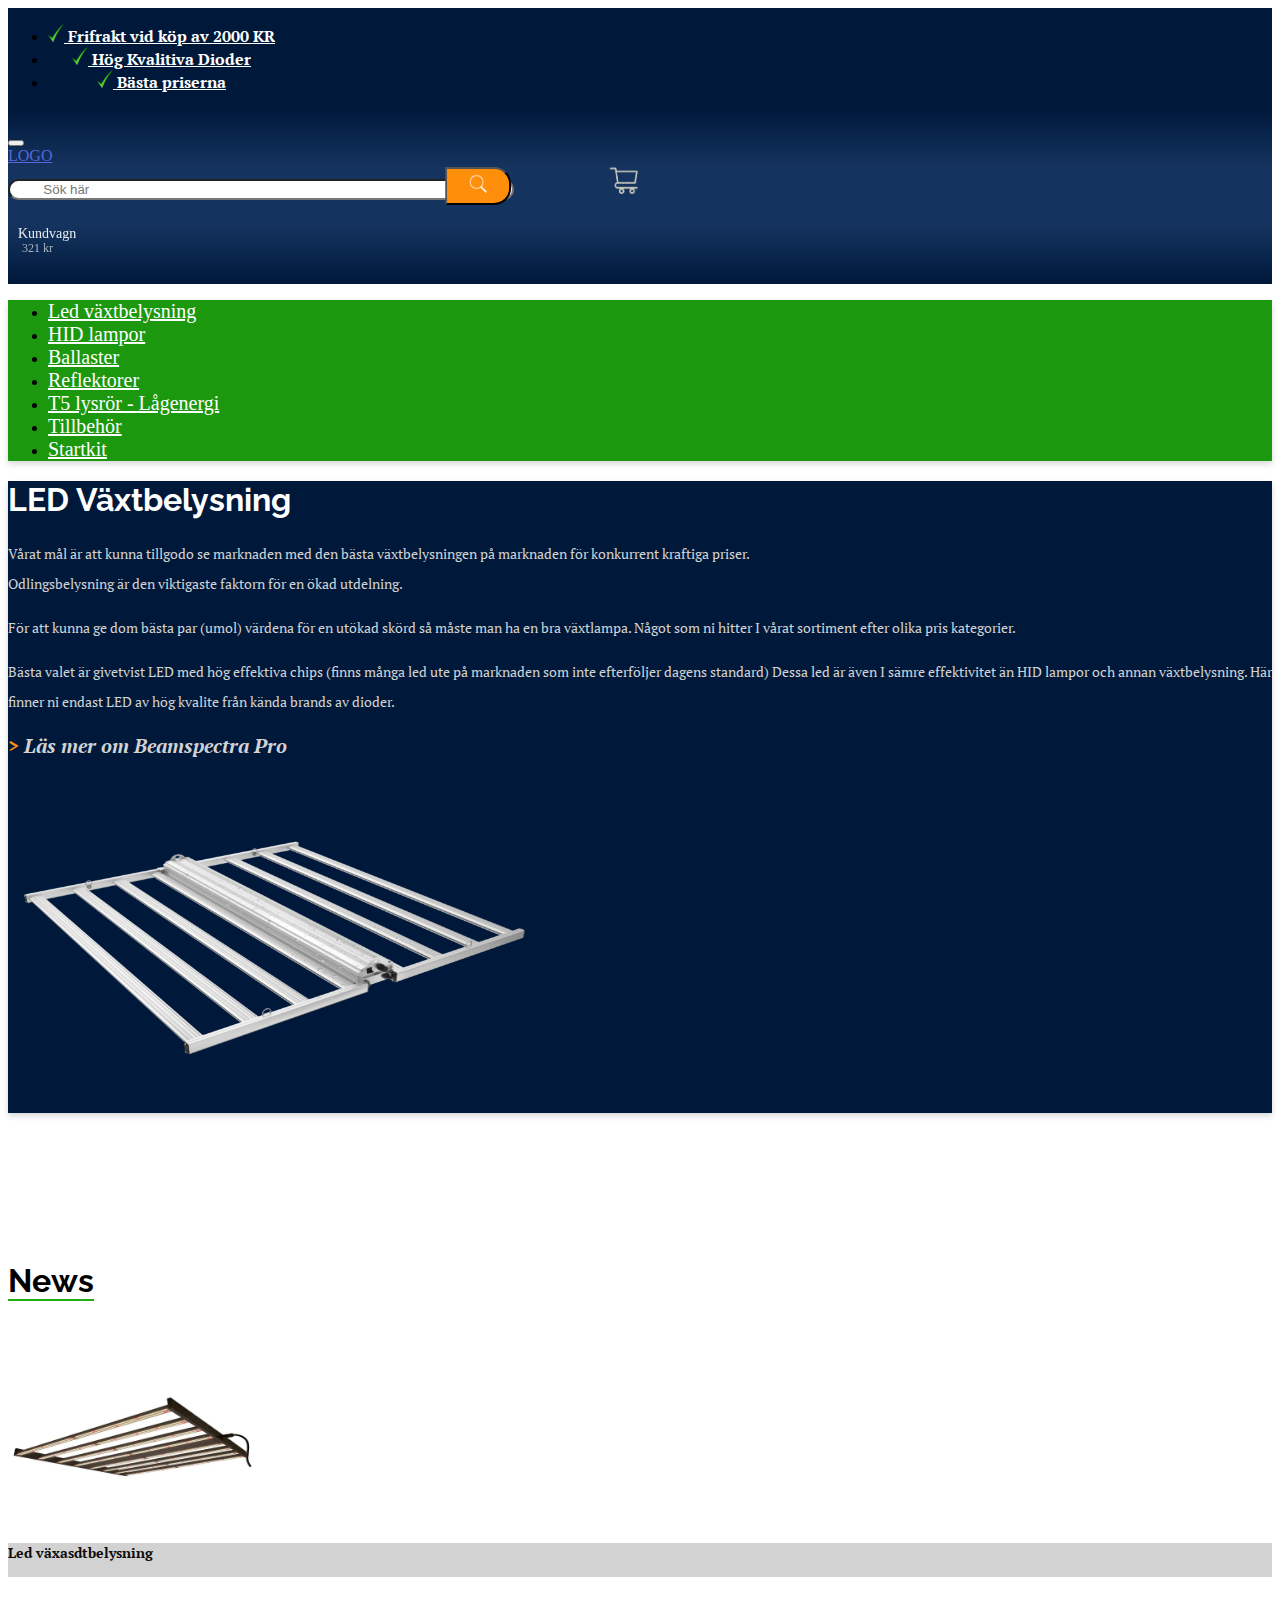
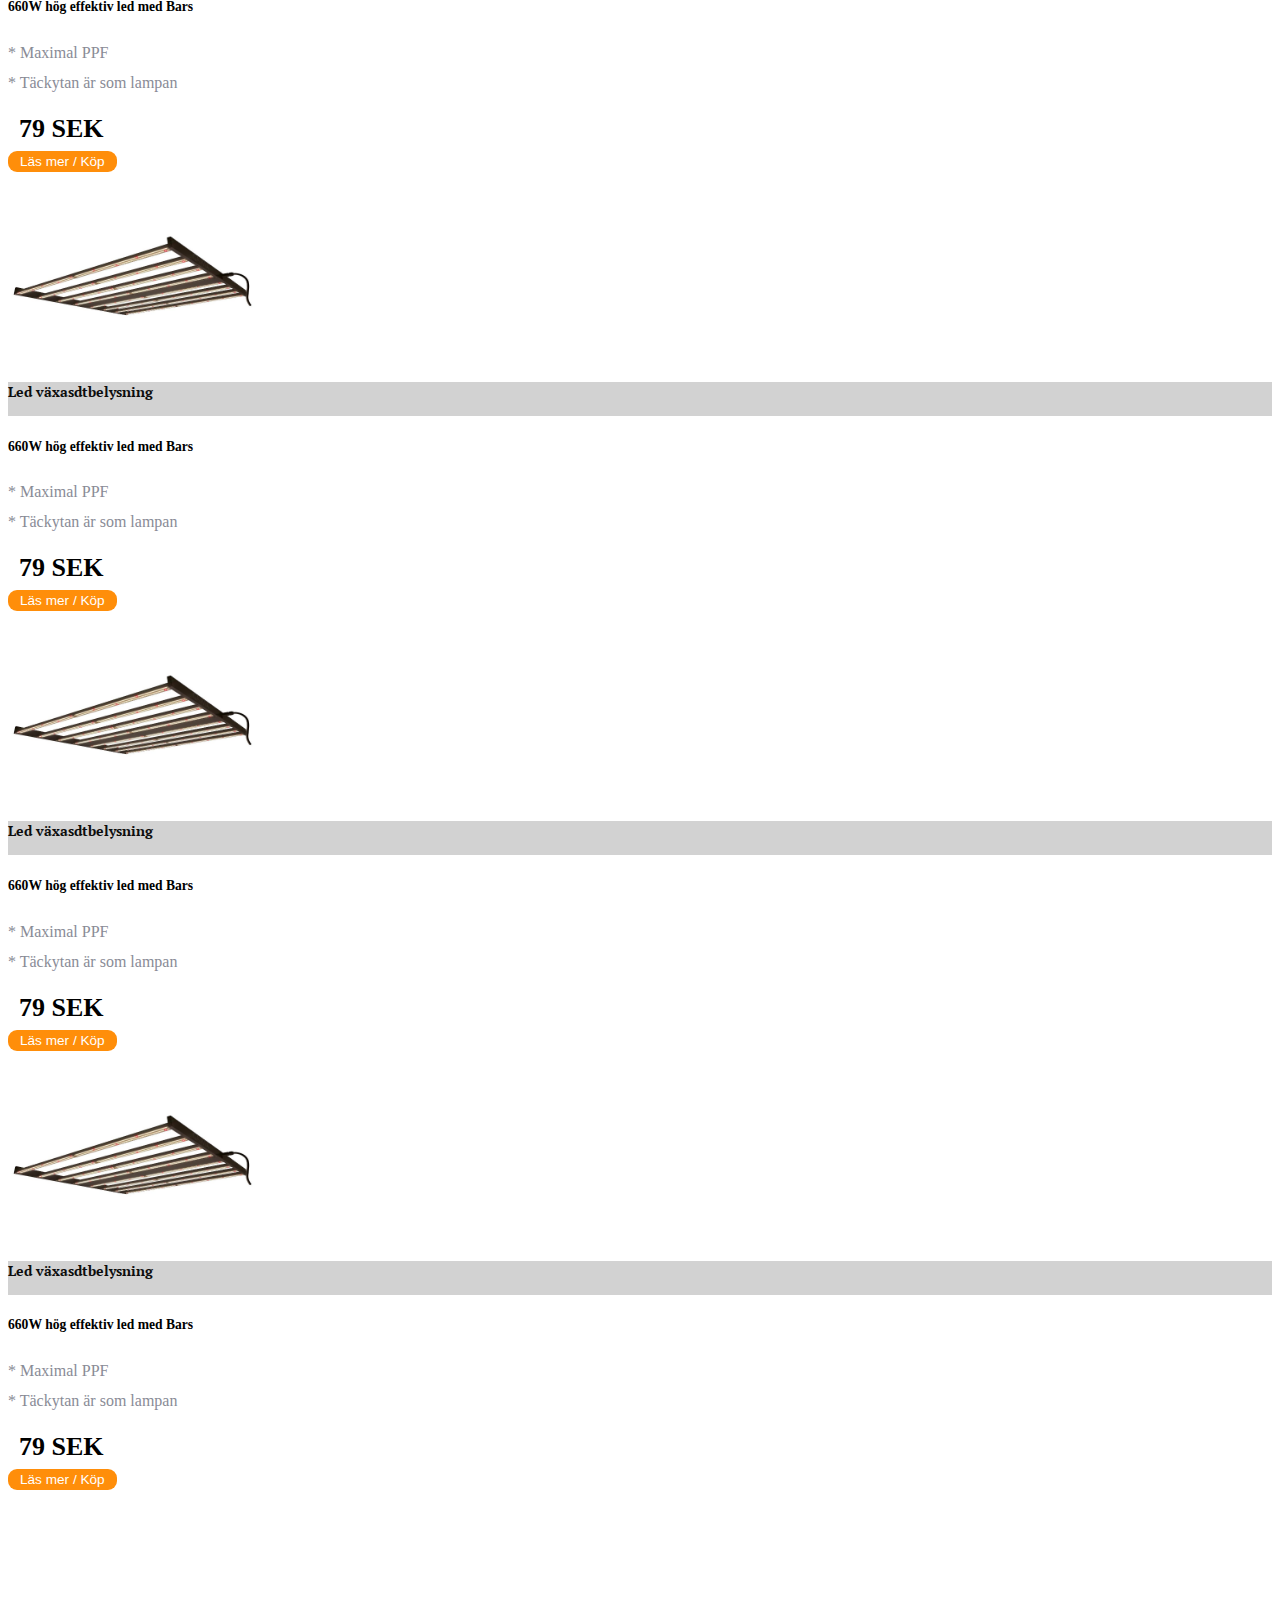
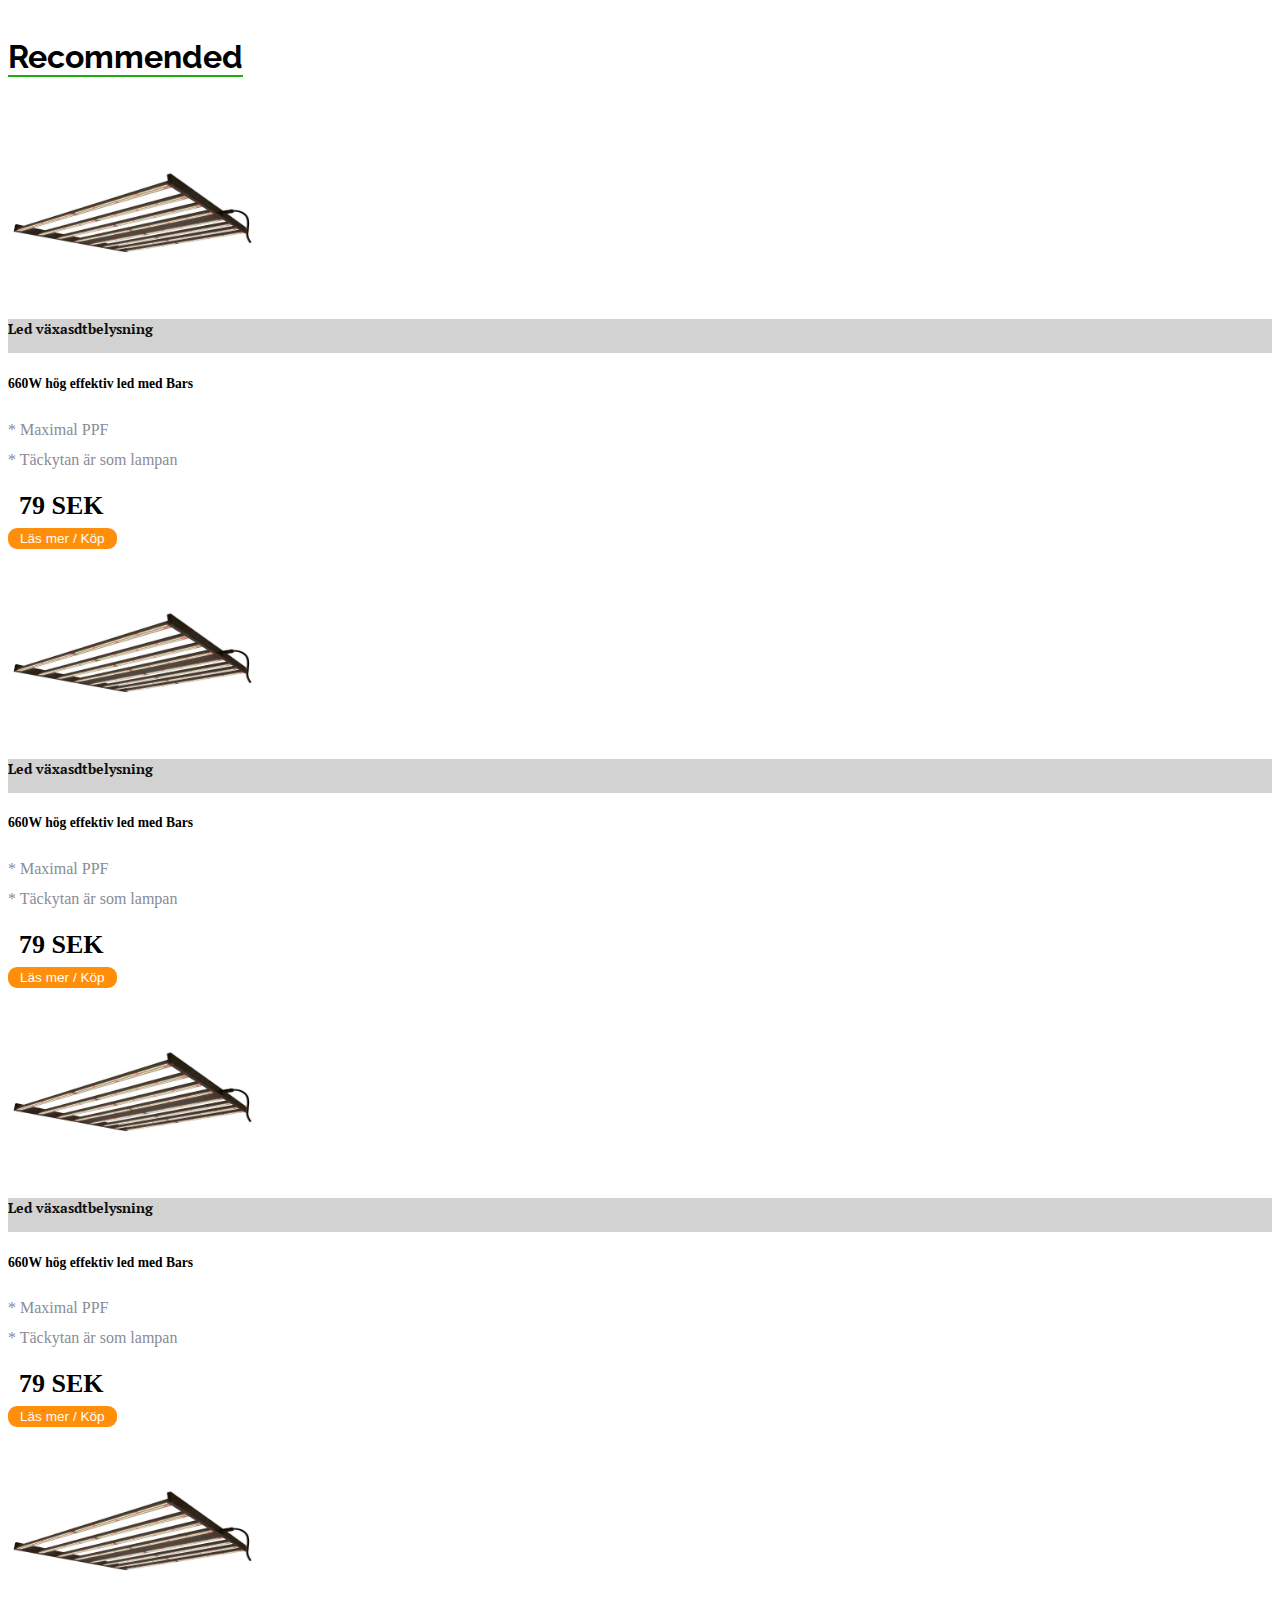
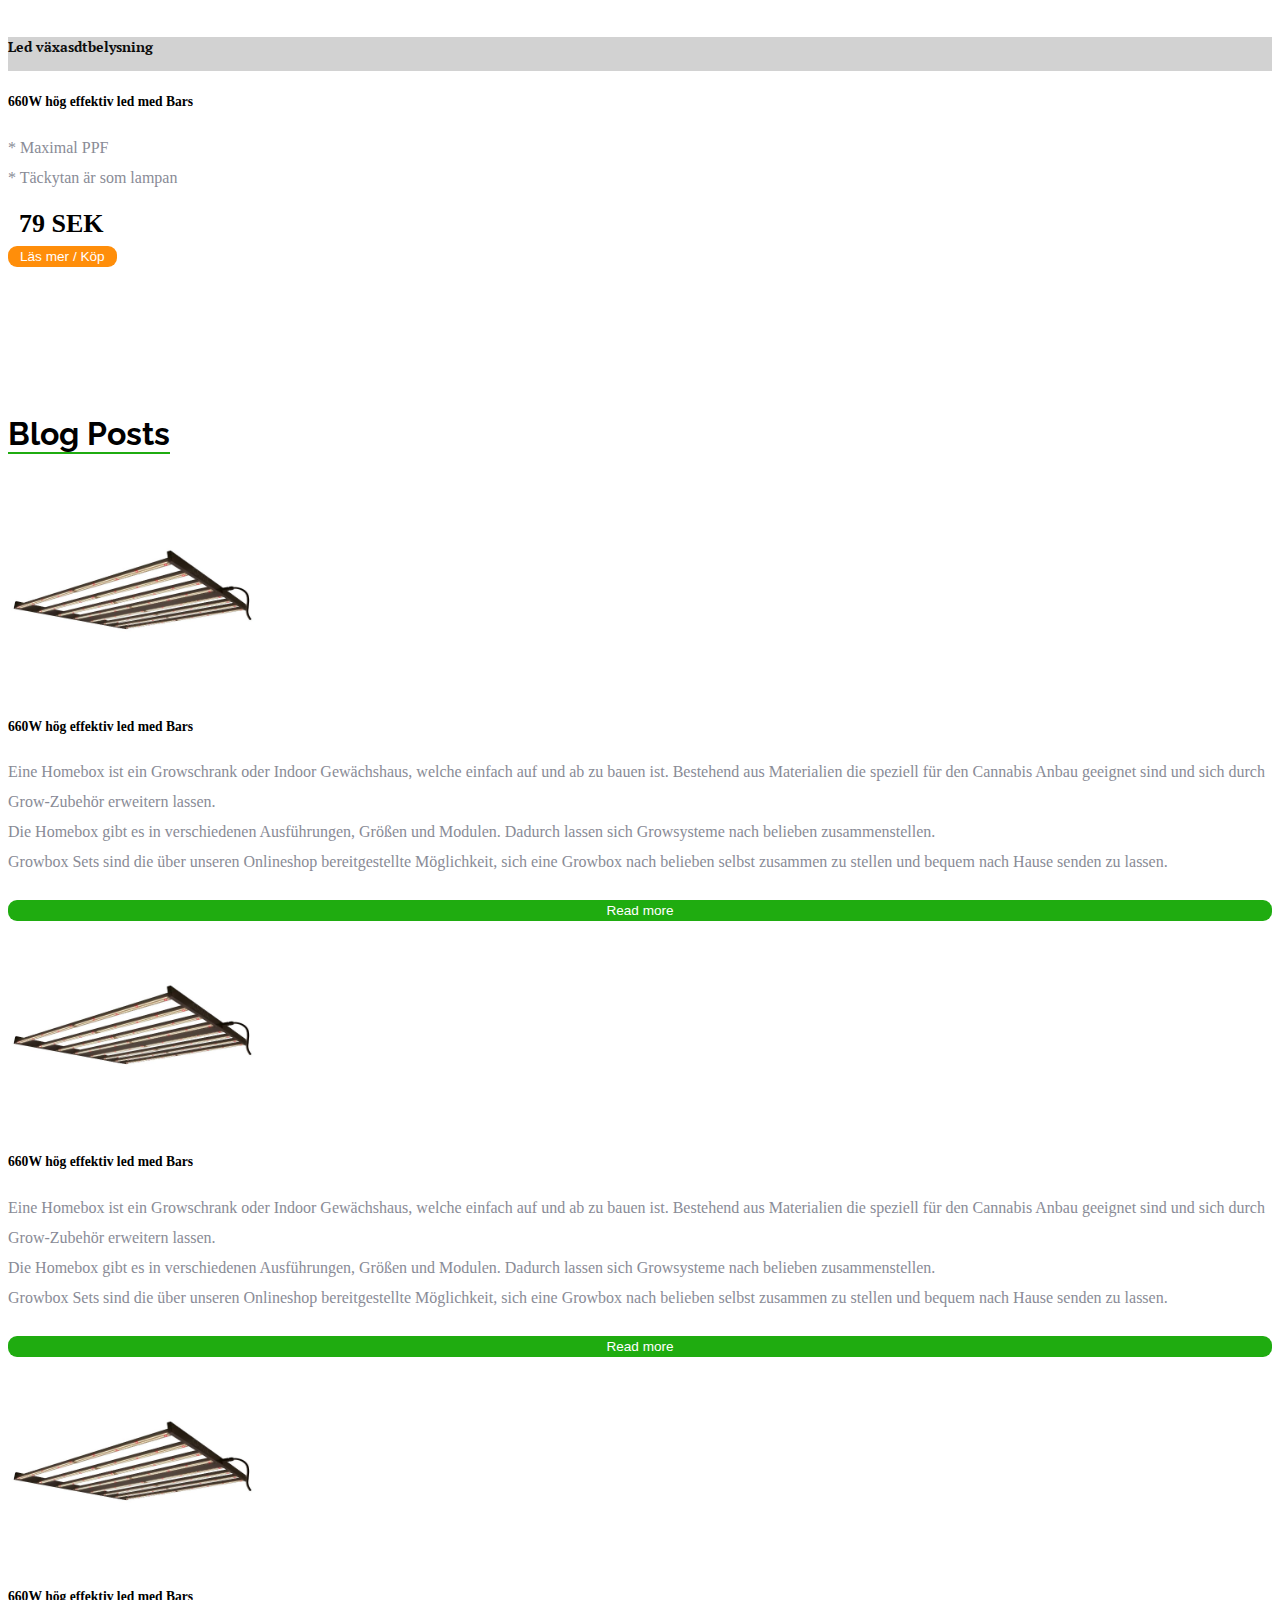
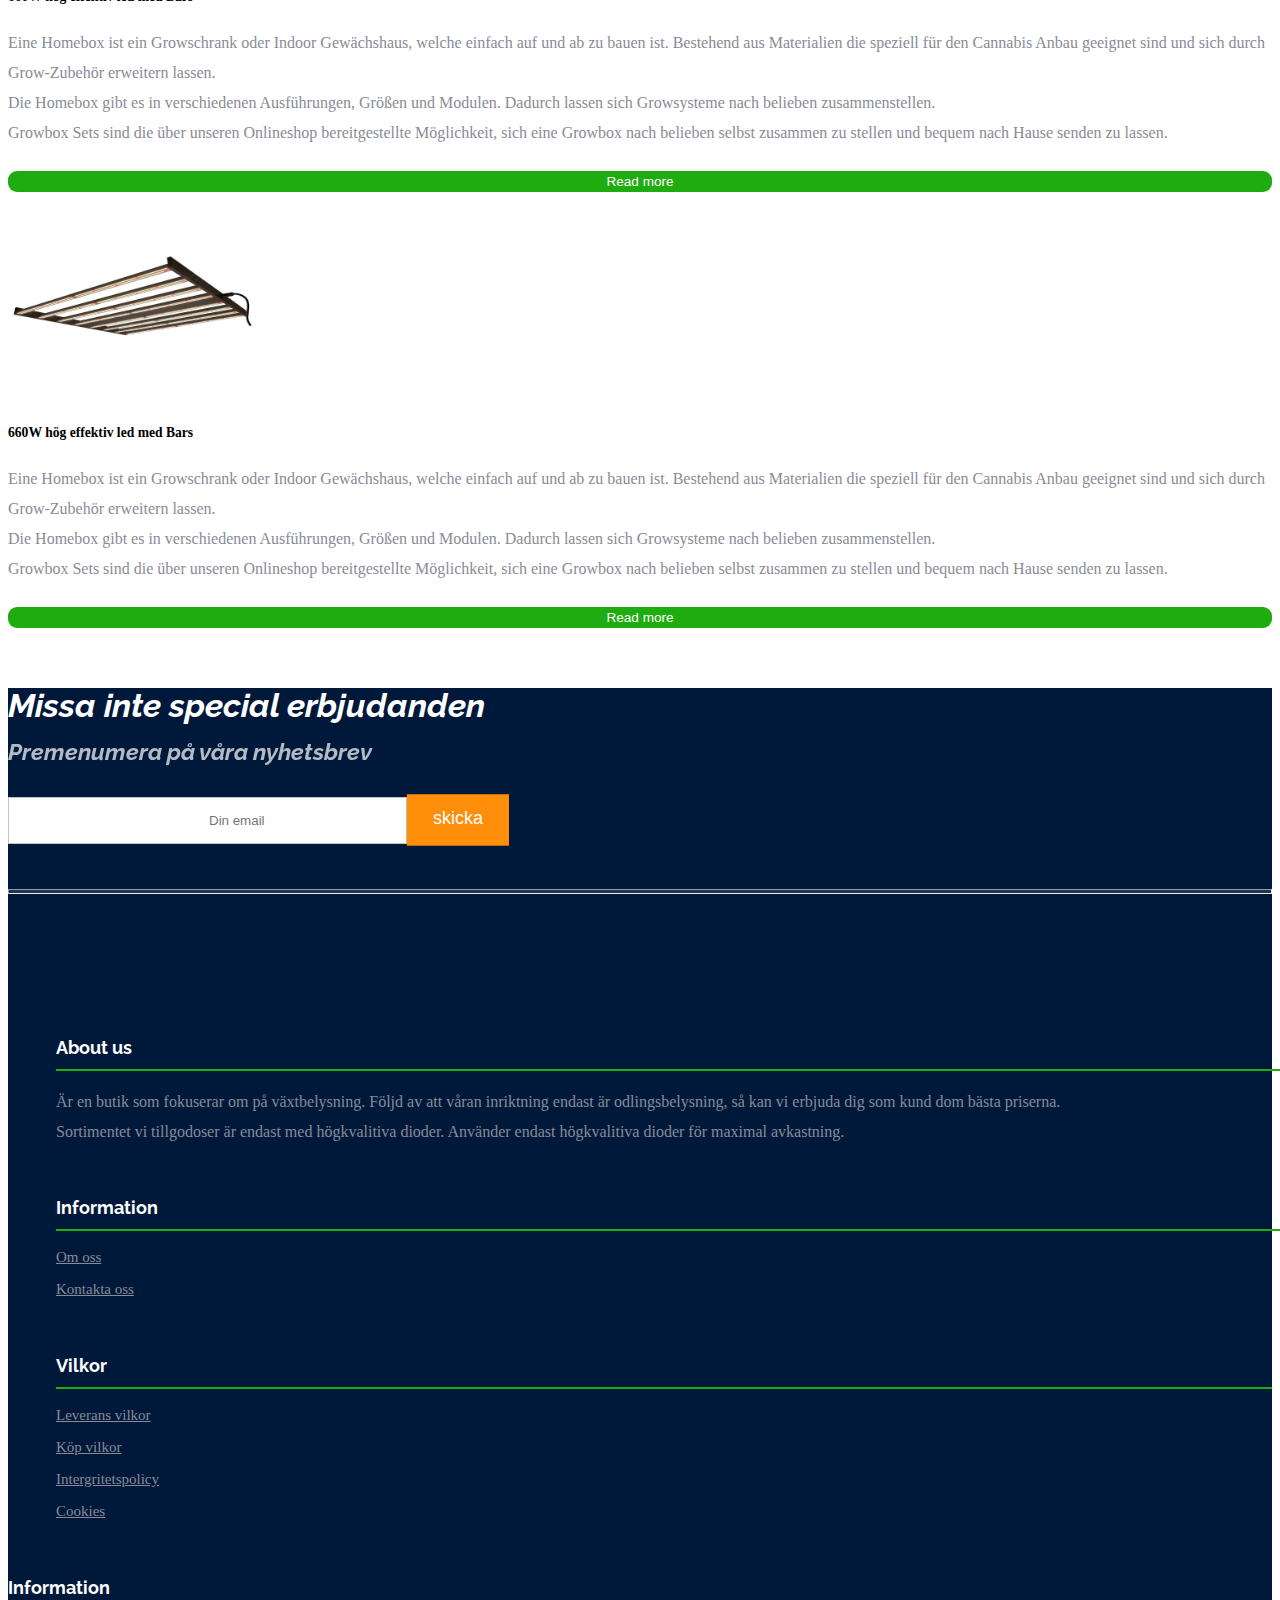
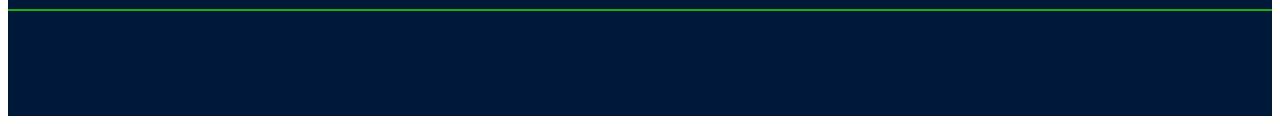
==== index.html @ 1e817bf0 "tfhgg" ====
<!DOCTYPE html>
<html lang="en">
  <head>
    <meta charset="UTF-8" />
    <meta name="viewport" content="width=device-width, initial-scale=1.0" />
    <link rel="stylesheet" href="./css/index.css" />
    <link
      rel="stylesheet"
      href="https://stackpath.bootstrapcdn.com/bootstrap/4.5.0/css/bootstrap.min.css"
      integrity="sha384-9aIt2nRpC12Uk9gS9baDl411NQApFmC26EwAOH8WgZl5MYYxFfc+NcPb1dKGj7Sk"
      crossorigin="anonymous"
    />
    <link
      href="https://fonts.googleapis.com/css2?family=PT+Serif:ital,wght@0,400;0,700;1,400;1,700&family=Poppins&family=Raleway:ital,wght@0,500;0,700;1,900&display=swap"
      rel="stylesheet"
    />
    <title>Document</title>
  </head>
  <body>
    <div id="nav-top">
      <div class="container">
        <div id="nav-top-left">
          <ul class="nav">
            <li class="nav-item">
              <a class="nav-link active" id="nav1" href="#"
                ><img width="16px" height="18px" src="./img/tick.png" alt="" />
                Frifrakt vid köp av 2000 KR</a
              >
            </li>
            <li class="nav-item">
              <a class="nav-link" id="nav2" href="#"
                ><img width="16px" height="18px" src="./img/tick.png" alt="" />
                Hög Kvalitiva Dioder</a
              >
            </li>
            <li class="nav-item">
              <a class="nav-link" id="nav3" href="#"
                ><img width="16px" height="18px" src="./img/tick.png" alt="" />
                Bästa priserna</a
              >
            </li>
          </ul>
        </div>
        <div id="nav-top-right">
          <ul class="nav nav-right">
            <li class="nav-item">
              <a class="nav-link nav4 active" href="#">Om oss</a>
            </li>
            <li class="nav-item">
              <a class="nav-link nav5" href="#">Vilkor</a>
            </li>
            <li class="nav-item">
              <a class="nav-link nav6" href="#">Information</a>
            </li>
            <li class="nav-item">
              <a class="nav-link nav7" href="#">Kontakta oss</a>
            </li>
          </ul>
        </div>
      </div>
    </div>
    <nav class="navbar navbar-expand-lg bg-light nav-mid-custom">
      <button
        class="navbar-toggler"
        type="button"
        data-toggle="collapse"
        data-target="#navbarSupportedContent"
        aria-controls="navbarSupportedContent"
        aria-expanded="false"
        aria-label="Toggle navigation"
      >
        <span class="navbar-toggler-icon"></span>
      </button>

      <div
        class="collapse navbar-collapse container"
        id="navbarSupportedContent"
      >
        <a class="navbar-brand" href="#">LOGO</a>
        <form class="form-inline my-2 my-lg-0">
          <input
            class="form-control mr-sm-2 search-bar"
            type="search"
            placeholder="Sök här"
            aria-label="Search"
          />
          <button class="btn search-btn" type="submit">
            <img
              src="./img/search.png"
              style="filter: invert();"
              width="20px;"
              alt=""
            />
          </button>
          <img
            class="cart-icn"
            src="./img/cart.png"
            style="filter: invert();"
            width="30px"
            alt=""
          />
          <p class="cart-text">
            Kundvagn<br /><span class="cart-span">321 kr</span>
          </p>
        </form>
      </div>
    </nav>
    <div class="nav-bottom-custom">
      <ul class="nav container nav-btm">
        <li class="nav-item">
          <a class="nav-link nav-btm-link" href="#">Led växtbelysning</a>
        </li>
        <li class="nav-item">
          <a class="nav-link nav-btm-link" href="#">HID lampor</a>
        </li>
        <li class="nav-item">
          <a class="nav-link nav-btm-link" href="#">Ballaster</a>
        </li>
        <li class="nav-item">
          <a class="nav-link nav-btm-link" href="#">Reflektorer</a>
        </li>
        <li class="nav-item">
          <a class="nav-link nav-btm-link" href="#">T5 lysrör - Lågenergi</a>
        </li>
        <li class="nav-item">
          <a class="nav-link nav-btm-link" href="#">Tillbehör</a>
        </li>
        <li class="nav-item">
          <a class="nav-link nav-btm-link" href="#">Startkit</a>
        </li>
      </ul>
    </div>
    <div class="hero">
      <div class="container">
        <div class="row">
          <div class="col-lg-4 col-md-6">
            <h1 class="hero-h1">
              LED Växtbelysning
            </h1>
            <p class="hero-p">
              Vårat mål är att kunna tillgodo se marknaden med den bästa
              växtbelysningen på marknaden för konkurrent kraftiga priser.
              <br />
              Odlingsbelysning är den viktigaste faktorn för en ökad utdelning.
              <br />
            </p>
            <p class="hero-p">
              För att kunna ge dom bästa par (umol) värdena för en utökad skörd
              så måste man ha en bra växtlampa. Något som ni hitter I vårat
              sortiment efter olika pris kategorier.
            </p>
            <p class="hero-p">
              Bästa valet är givetvist LED med hög effektiva chips (finns många
              led ute på marknaden som inte efterföljer dagens standard) Dessa
              led är även I sämre effektivitet än HID lampor och annan
              växtbelysning. Här finner ni endast LED av hög kvalite från kända
              brands av dioder.
            </p>
            <h3 class="hero-h3">
              <span class="grtrthan">></span> Läs mer om Beamspectra Pro
            </h3>
          </div>
          <div class="col">
            <img class="MB2-1" src="./img/MB2-1.png" alt="" />
          </div>
        </div>
      </div>
    </div>
    <div class="container card-con">
      <h1><span class="heading">News</span></h1>
      <div class="card-deck head-margin">
        <div class="card">
          <img
            src="./img/600.png"
            height="206px"
            width="248px"
            class="card-img-top"
            alt="..."
          />
          <div class="card-footer" id="text-un">
            <small id="text-muted">Led växasdtbelysning</small>
          </div>
          <div class="card-body">
            <h5 class="card-title">660W hög effektiv led med Bars</h5>
            <p class="card-text">* Maximal PPF<br />* Täckytan är som lampan</p>
          </div>
          <div class="row">
            <div class="col"><span class="price-card">79 SEK</span></div>
            <div class="col">
              <button class="btn-card">Läs mer / Köp</button>
            </div>
          </div>
        </div>
        <div class="card">
          <img
            src="./img/600.png"
            height="206px"
            width="248px"
            class="card-img-top"
            alt="..."
          />
          <div class="card-footer" id="text-un">
            <small id="text-muted">Led växasdtbelysning</small>
          </div>
          <div class="card-body">
            <h5 class="card-title">660W hög effektiv led med Bars</h5>
            <p class="card-text">* Maximal PPF<br />* Täckytan är som lampan</p>
          </div>
          <div class="row">
            <div class="col"><span class="price-card">79 SEK</span></div>
            <div class="col">
              <button class="btn-card">Läs mer / Köp</button>
            </div>
          </div>
        </div>
        <div class="card">
          <img
            src="./img/600.png"
            height="206px"
            width="248px"
            class="card-img-top"
            alt="..."
          />
          <div class="card-footer" id="text-un">
            <small id="text-muted">Led växasdtbelysning</small>
          </div>
          <div class="card-body">
            <h5 class="card-title">660W hög effektiv led med Bars</h5>
            <p class="card-text">* Maximal PPF<br />* Täckytan är som lampan</p>
          </div>
          <div class="row">
            <div class="col"><span class="price-card">79 SEK</span></div>
            <div class="col">
              <button class="btn-card">Läs mer / Köp</button>
            </div>
          </div>
        </div>
        <div class="card">
          <img
            src="./img/600.png"
            height="206px"
            width="248px"
            class="card-img-top"
            alt="..."
          />
          <div class="card-footer" id="text-un">
            <small id="text-muted">Led växasdtbelysning</small>
          </div>
          <div class="card-body">
            <h5 class="card-title">660W hög effektiv led med Bars</h5>
            <p class="card-text">* Maximal PPF<br />* Täckytan är som lampan</p>
          </div>
          <div class="row">
            <div class="col"><span class="price-card">79 SEK</span></div>
            <div class="col">
              <button class="btn-card">Läs mer / Köp</button>
            </div>
          </div>
        </div>
      </div>
    </div>
    <div class="container card-con">
      <h1><span class="heading">Recommended</span></h1>
      <div class="card-deck head-margin">
        <div class="card">
          <img
            src="./img/600.png"
            height="206px"
            width="248px"
            class="card-img-top"
            alt="..."
          />
          <div class="card-footer" id="text-un">
            <small id="text-muted">Led växasdtbelysning</small>
          </div>
          <div class="card-body">
            <h5 class="card-title">660W hög effektiv led med Bars</h5>
            <p class="card-text">* Maximal PPF<br />* Täckytan är som lampan</p>
          </div>
          <div class="row">
            <div class="col"><span class="price-card">79 SEK</span></div>
            <div class="col">
              <button class="btn-card">Läs mer / Köp</button>
            </div>
          </div>
        </div>
        <div class="card">
          <img
            src="./img/600.png"
            height="206px"
            width="248px"
            class="card-img-top"
            alt="..."
          />
          <div class="card-footer" id="text-un">
            <small id="text-muted">Led växasdtbelysning</small>
          </div>
          <div class="card-body">
            <h5 class="card-title">660W hög effektiv led med Bars</h5>
            <p class="card-text">* Maximal PPF<br />* Täckytan är som lampan</p>
          </div>
          <div class="row">
            <div class="col"><span class="price-card">79 SEK</span></div>
            <div class="col">
              <button class="btn-card">Läs mer / Köp</button>
            </div>
          </div>
        </div>
        <div class="card">
          <img
            src="./img/600.png"
            height="206px"
            width="248px"
            class="card-img-top"
            alt="..."
          />
          <div class="card-footer" id="text-un">
            <small id="text-muted">Led växasdtbelysning</small>
          </div>
          <div class="card-body">
            <h5 class="card-title">660W hög effektiv led med Bars</h5>
            <p class="card-text">* Maximal PPF<br />* Täckytan är som lampan</p>
          </div>
          <div class="row">
            <div class="col"><span class="price-card">79 SEK</span></div>
            <div class="col">
              <button class="btn-card">Läs mer / Köp</button>
            </div>
          </div>
        </div>
        <div class="card">
          <img
            src="./img/600.png"
            height="206px"
            width="248px"
            class="card-img-top"
            alt="..."
          />
          <div class="card-footer" id="text-un">
            <small id="text-muted">Led växasdtbelysning</small>
          </div>
          <div class="card-body">
            <h5 class="card-title">660W hög effektiv led med Bars</h5>
            <p class="card-text">* Maximal PPF<br />* Täckytan är som lampan</p>
          </div>
          <div class="row">
            <div class="col"><span class="price-card">79 SEK</span></div>
            <div class="col">
              <button class="btn-card">Läs mer / Köp</button>
            </div>
          </div>
        </div>
      </div>
    </div>
    <div class="container card-con bp-btm">
      <h1><span class="heading">Blog Posts</span></h1>
      <div class="card-deck head-margin">
        <div class="card">
          <img
            src="./img/600.png"
            height="206px"
            width="248px"
            class="card-img-top"
            alt="..."
          />

          <div class="card-body">
            <h5 class="card-title">660W hög effektiv led med Bars</h5>
            <p class="card-text">
              Eine Homebox ist ein Growschrank oder Indoor Gewächshaus, welche
              einfach auf und ab zu bauen ist. Bestehend aus Materialien die
              speziell für den Cannabis Anbau geeignet sind und sich durch
              Grow-Zubehör erweitern lassen. <br />
              Die Homebox gibt es in verschiedenen Ausführungen, Größen und
              Modulen. Dadurch lassen sich Growsysteme nach belieben
              zusammenstellen. <br />
              Growbox Sets sind die über unseren Onlineshop bereitgestellte
              Möglichkeit, sich eine Growbox nach belieben selbst zusammen zu
              stellen und bequem nach Hause senden zu lassen.
            </p>
            <button class="btn-blog">Read more</button>
          </div>
        </div>
        <div class="card">
          <img
            src="./img/600.png"
            height="206px"
            width="248px"
            class="card-img-top"
            alt="..."
          />
          <div class="card-body">
            <h5 class="card-title">660W hög effektiv led med Bars</h5>
            <p class="card-text">
              Eine Homebox ist ein Growschrank oder Indoor Gewächshaus, welche
              einfach auf und ab zu bauen ist. Bestehend aus Materialien die
              speziell für den Cannabis Anbau geeignet sind und sich durch
              Grow-Zubehör erweitern lassen. <br />
              Die Homebox gibt es in verschiedenen Ausführungen, Größen und
              Modulen. Dadurch lassen sich Growsysteme nach belieben
              zusammenstellen. <br />
              Growbox Sets sind die über unseren Onlineshop bereitgestellte
              Möglichkeit, sich eine Growbox nach belieben selbst zusammen zu
              stellen und bequem nach Hause senden zu lassen.
            </p>
            <button class="btn-blog">Read more</button>
          </div>
        </div>
        <div class="card">
          <img
            src="./img/600.png"
            height="206px"
            width="248px"
            class="card-img-top"
            alt="..."
          />
          <div class="card-body">
            <h5 class="card-title">660W hög effektiv led med Bars</h5>
            <p class="card-text">
              Eine Homebox ist ein Growschrank oder Indoor Gewächshaus, welche
              einfach auf und ab zu bauen ist. Bestehend aus Materialien die
              speziell für den Cannabis Anbau geeignet sind und sich durch
              Grow-Zubehör erweitern lassen. <br />
              Die Homebox gibt es in verschiedenen Ausführungen, Größen und
              Modulen. Dadurch lassen sich Growsysteme nach belieben
              zusammenstellen. <br />
              Growbox Sets sind die über unseren Onlineshop bereitgestellte
              Möglichkeit, sich eine Growbox nach belieben selbst zusammen zu
              stellen und bequem nach Hause senden zu lassen.
            </p>
            <button class="btn-blog">Read more</button>
          </div>
        </div>
        <div class="card">
          <img
            src="./img/600.png"
            height="206px"
            width="248px"
            class="card-img-top"
            alt="..."
          />
          <div class="card-body">
            <h5 class="card-title">660W hög effektiv led med Bars</h5>
            <p class="card-text">
              Eine Homebox ist ein Growschrank oder Indoor Gewächshaus, welche
              einfach auf und ab zu bauen ist. Bestehend aus Materialien die
              speziell für den Cannabis Anbau geeignet sind und sich durch
              Grow-Zubehör erweitern lassen. <br />
              Die Homebox gibt es in verschiedenen Ausführungen, Größen und
              Modulen. Dadurch lassen sich Growsysteme nach belieben
              zusammenstellen. <br />
              Growbox Sets sind die über unseren Onlineshop bereitgestellte
              Möglichkeit, sich eine Growbox nach belieben selbst zusammen zu
              stellen und bequem nach Hause senden zu lassen.
            </p>
            <button class="btn-blog">Read more</button>
          </div>
        </div>
      </div>
    </div>
    <!-- Footer -->
    <!-- <footer
      class="page-footer font-small unique-color-dark footer"
      style="background-color: #00193b;"
    >
      <div class="row">
        <div class="col text-center">
          <h1 class="footerh1">Missa inte special erbjudanden</h1>
          <p class="footerp">Premenumera på våra nyhetsbrev</p>
        </div>
      </div>
      <hr />
      <div class="container">
        <div class="row">
          <div class="col-4">
            <h1 class="footerh1">
              About us
            </h1>
            <p class="footerp">
              Är en butik som fokuserar om på växtbelysning. Följd av att våran
              inriktning endast är odlingsbelysning, så kan vi erbjuda dig som
              kund dom bästa priserna.
            </p>
            <p class="footerp">
              Sortimentet vi tillgodoser är endast med högkvalitiva dioder.
              Använder endast högkvalitiva dioder för maximal avkastning.
            </p>
          </div>
          <div class="col-4">
            <h1 class="footerh1">Information</h1>
            <a class="footerlink" href="">Om oss</a><br />
            <a class="footerlink" href="">Kontakta oss</a>
          </div>
          <div class="col-4">
            <h1 class="footerh1">Vilkor</h1>
            <a class="footerlink" href="">Leverans vilkor</a><br />
            <a class="footerlink" href="">Köp vilkor</a><br />
            <a class="footerlink" href="">Intergritetspolicy</a><br />
            <a class="footerlink" href="">Cookies</a>
          </div>
        </div>
      </div>
    </footer> -->
    <!-- Footer -->
    <!-- <script
      src="https://code.jquery.com/jquery-3.5.1.slim.min.js"
      integrity="sha384-DfXdz2htPH0lsSSs5nCTpuj/zy4C+OGpamoFVy38MVBnE+IbbVYUew+OrCXaRkfj"
      crossorigin="anonymous"
    ></script>
    <script
      src="https://cdn.jsdelivr.net/npm/popper.js@1.16.0/dist/umd/popper.min.js"
      integrity="sha384-Q6E9RHvbIyZFJoft+2mJbHaEWldlvI9IOYy5n3zV9zzTtmI3UksdQRVvoxMfooAo"
      crossorigin="anonymous"
    ></script>
    <script
      src="https://stackpath.bootstrapcdn.com/bootstrap/4.5.0/js/bootstrap.min.js"
      integrity="sha384-OgVRvuATP1z7JjHLkuOU7Xw704+h835Lr+6QL9UvYjZE3Ipu6Tp75j7Bh/kR0JKI"
      crossorigin="anonymous"
    ></script> -->
    <footer
      class="footer-area footer--light"
      style="background-color: #00193b;"
    >
      <div class="container">
        <div class="row text-center">
          <div class="col">
            <h1 class="footerh1">Missa inte special erbjudanden</h1>
            <p class="footerp">Premenumera på våra nyhetsbrev</p>
            <input
              class="footer-searchbar"
              type="search"
              placeholder="Din email"
            />
            <button class="footer-search-btn" type="submit">skicka</button>
          </div>
        </div>
      </div>
      <hr style="background-color: #1f3553; height: 3px;" />
      <div class="footer-big">
        <!-- start .container -->
        <div class="container">
          <div class="row">
            <div class="col-md-3 col-sm-12">
              <div class="footer-widget">
                <div class="footer-menu footer-menu--1">
                  <h4 class="footer-widget-title footerh4 heading">About us</h4>
                  <p>
                    Är en butik som fokuserar om på växtbelysning. Följd av att
                    våran inriktning endast är odlingsbelysning, så kan vi
                    erbjuda dig som kund dom bästa priserna. <br />
                    Sortimentet vi tillgodoser är endast med högkvalitiva
                    dioder. Använder endast högkvalitiva dioder för maximal
                    avkastning.
                  </p>
                </div>
              </div>
              <!-- Ends: .footer-widget -->
            </div>
            <!-- end /.col-md-4 -->
            <div class="col-md-3 col-sm-4">
              <div class="footer-widget">
                <div class="footer-menu footer-menu--1">
                  <h4 class="footer-widget-title footerh4 heading">
                    Information
                  </h4>
                  <ul class="footer-ul">
                    <li>
                      <a href="#">Om oss</a>
                    </li>
                    <li>
                      <a href="#">Kontakta oss</a>
                    </li>
                  </ul>
                </div>
                <!-- end /.footer-menu -->
              </div>
              <!-- Ends: .footer-widget -->
            </div>
            <!-- end /.col-md-3 -->

            <div class="col-md-3 col-sm-4">
              <div class="footer-widget">
                <div class="footer-menu">
                  <h4 class="footer-widget-title footerh4 heading">Vilkor</h4>
                  <ul class="footer-ul">
                    <li>
                      <a href="#">Leverans vilkor</a>
                    </li>
                    <li>
                      <a href="#">Köp vilkor</a>
                    </li>
                    <li>
                      <a href="#">Intergritetspolicy</a>
                    </li>
                    <li>
                      <a href="#">Cookies</a>
                    </li>
                  </ul>
                </div>
                <!-- end /.footer-menu -->
              </div>
              <!-- Ends: .footer-widget -->
            </div>
            <!-- end /.col-lg-3 -->

            <div class="col-md-3 col-sm-4">
              <div class="footer-widget">
                <div class="footer-menu no-padding">
                  <h4 class="footer-widget-title footerh4 heading">
                    Information
                  </h4>
                  <ul class="footer-ul"></ul>
                </div>
                <!-- end /.footer-menu -->
              </div>
              <!-- Ends: .footer-widget -->
            </div>
            <!-- Ends: .col-lg-3 -->
          </div>
          <!-- end /.row -->
        </div>
        <!-- end /.container -->
      </div>
      <!-- end /.footer-big -->
    </footer>
  </body>
</html>
---- css/index.css ----
/* NAVBAR START  */

/* NAVBAR TOP START  */
#nav-top {
  width: 100%;
  display: flex;
  min-height: 48px;
  /* transform: matrix(1, 0, 0, 1, 0, 0); */
  background: #00193b 0% 0% no-repeat padding-box;
  opacity: 1;
}
@media (max-width: 1440px) {
  #nav-top {
    text-align: center;
  }
}
#nav-top-left {
  float: left;
}
@media (max-width: 1440px) {
  #nav-top-left {
    display: inline-block;
    float: none;
  }
}
#nav-top-right {
  float: right;
}
@media (max-width: 1440px) {
  #nav-top-right {
    display: none;
  }
}
#nav1 {
  height: 21px;
  text-align: left;
  font: Bold 16px PT Serif;
  letter-spacing: 0px;
  color: #ffffff;
  opacity: 1;
}
#nav2 {
  height: 21px;
  text-align: left;
  font: Bold 16px/21px PT Serif;
  letter-spacing: 0px;
  color: #ffffff;
  opacity: 1;
}
#nav3 {
  height: 21px;
  text-align: left;
  font: Bold 16px/21px PT Serif;
  letter-spacing: 0px;
  color: #ffffff;
  opacity: 1;
}

.nav4 {
  height: 21px;
  text-align: left;
  font: Bold 16px/21px PT Serif;
  letter-spacing: 0px;
  color: #ffffff;
  opacity: 1;
}
.nav5 {
  height: 21px;
  text-align: left;
  font: Bold 16px/21px PT Serif;
  letter-spacing: 0px;
  color: #ffffff;
  opacity: 1;
}
.nav6 {
  height: 21px;
  text-align: left;
  font: Bold 16px/21px PT Serif;
  letter-spacing: 0px;
  color: #ffffff;
  opacity: 1;
}
.nav7 {
  height: 21px;
  text-align: left;
  font: Bold 16px/21px PT Serif;
  letter-spacing: 0px;
  color: #ffffff;
  opacity: 1;
}
.container-custom {
  margin: 0 10%;
}
.cart-icn {
  margin-left: 20px;
}
.search-bar {
  padding-left: 2.5em !important;
  padding-right: 21.875em !important;
  border-radius: 17px !important;
}
@media (max-width: 1030px) {
  .search-bar {
    padding-right: 8em !important;
  }
}
@media (max-width: 787px) {
  .search-bar {
    padding-right: 5em !important;
  }
}
.search-btn {
  background-color: #ff8e0a !important;
  border-top-right-radius: 17px !important;
  border-bottom-right-radius: 17px !important;
  transform: translate(-111%, 0);
  padding: 5px 1.5625em 6.5px 1.5625em !important;
}
.nav-mid-custom {
  background-image: linear-gradient(
    to bottom,
    #00193b,
    #14335e,
    #14335e,
    #00193b
  );
  padding: 20px 0px !important;
  height: 135px;
}
.cart-text {
  color: #fff !important;
  margin-left: 10px;
  font-size: 14px;
  font-weight: 100px;
  opacity: 0.9;
  transform: translate(0, 28%);
  line-height: 100%;
}
.cart-span {
  margin-left: 4px;
  font-size: 12px;
  opacity: 0.7;
  transform: translate(0, 15%);
}
.nav-bottom-custom {
  background-color: #1c980e;
  top: 170px;
  left: -8.61328125px;
  width: 100%;
  min-height: 63px;
  transform: matrix(1, 0, 0, 1, 0, 0);
  box-shadow: 0px 3px 6px #00000029;
  opacity: 1;
}
.nav-btm-link {
  color: #fff;
  margin-left: 3% !important;
  font-size: 20px;
  padding-top: 15px !important;
}
.nav-btm-link:first-child {
  margin-left: 0px !important;
}
.nav-btm {
  justify-content: space-between;
}
.hero {
  background-color: #061f41;
  top: 229px;
  left: -10px;
  width: 100%;
  min-height: 373px;
  background: #00193b 0% 0% no-repeat padding-box;
  box-shadow: 0px 3px 6px #00000029;
  opacity: 1;
}
.hero-h1 {
  margin-top: 20px;
  /* top: 258px;
  left: 278px;
  max-width: 369px;
  height: 53px; */
  width: 100%;
  text-align: left;
  font-family: Raleway;
  font-weight: 700;
  font-size: 2em;
  /* font: Bold Italic 40px/53px Raleway; */
  letter-spacing: 0px;
  color: #ffffff;
  opacity: 1;
}
.hero-p {
  /* left: 278px;
  max-width: 600px; */
  text-align: left;
  font-family: PT Serif;
  font-weight: 400;
  font-size: 0.875em;
  letter-spacing: 0px;
  color: #d2d2d2;
  opacity: 1;
  /* margin-right: 10% !important; */
}
.grtrthan {
  color: #ff8e0a;
  font-size: 20px;
}
.hero-h3 {
  transform: translate(0, -20%);
  height: 27px;
  text-align: left;
  font: Bold Italic 20px/27px PT Serif;
  letter-spacing: 0px;
  color: #d2d2d2;
  opacity: 1;
}
.MB2-1 {
  /* top: 267px;
  left: 1106px;
  max-width: 554px; */
  background: transparent url("img/MB2-1.png") 0% 0% no-repeat padding-box;
  opacity: 1;
}
@media (max-width: 1037px) {
  .MB2-1 {
    width: 350px;
    transform: translate(0, 50%);
  }
}
@media (max-width: 767px) {
  .MB2-1 {
    width: 200px;
    transform: translate(0, -10%);
  }
}
#text-un {
  min-height: 34px;
  background: #d2d2d2 0% 0% no-repeat padding-box;
}
#text-muted {
  text-align: left;
  font: Bold 14px/19px PT Serif;
  letter-spacing: 0px;
  color: #0d0d0d !important;
  opacity: 1;
}

.heading {
  margin-top: 20px;
  font-size: 1em;
  /* padding-bottom: 5px; */
  font-family: Raleway;
  font-weight: 700;
  border-bottom: 2px solid #1fac10;
}
.card-con {
  margin-top: 148.1px;
}
.head-margin {
  margin-top: 33px;
}
.card-title {
  font-size: 0.85em;
  font-weight: 700;
}
.btn-card {
  background-color: #ff8e0a;
  border-radius: 9px;
  border: 0px solid orange;
  padding: 3px 12px 3px 12px;
  color: white;
  font-size: 0.85em;
  margin-top: 7px;
}
.price-card {
  font-size: 1.625em;
  font-weight: 700;
  margin-left: 11.06px;
  margin-bottom: 22.39px;
}
.bp-btm {
  margin-bottom: 50px;
}
.footer {
  padding: 50px;
}
.footerh1 {
  color: #fff;
  margin: 60px 0 0px 0;
  font: Bold Italic 33px/36px Raleway;
}
.footerh4 {
  color: #fff;
}
.footerp {
  color: #fff;
  opacity: 0.7;
  margin-top: 15px;
  font: Bold Italic 23px/26px Raleway;
  margin-bottom: 30px !important;
}
.footer-form {
  margin: 10% 0 0 35% !important;
}
.footer-searchbar {
  padding: 15px 20px 15px 200px !important;
  border: 1px solid #c3c3c3;
}
@media (max-width: 543px) {
  .footer-searchbar {
    padding-right: 15px 20px 15px 30px !important;
  }
}
@media (max-width: 543px) {
  .footer-searchbar {
    padding-right: 15px 20px 15px 30px !important;
  }
}
.footer-search-btn {
  background-color: #ff8e0a !important;
  border-style: none !important;
  border: 1px solid #ff8e0a !important;
  padding: 13.5px 25px 15px 25px !important;
  transform: translate(-4%, -1%);
  margin-bottom: 35px;
  color: #fff;
  font-size: 18px;
}
.footerlink {
  text-decoration: none;
  color: #fff;
  font-size: 1.25em;
}
.btn-blog {
  background-color: #1fac10;
  border-radius: 9px;
  border: 0px solid orange;
  padding: 3px 12px 3px 12px;
  color: white;
  font-size: 0.85em;
  margin-top: 7px;
  width: 100%;
}
.footer-ul {
  padding: 0;
  margin: 0;
}
.footer-ul li {
  list-style: none;
}
.footer-ul li a:focus,
.footer-ul li a:hover {
  text-decoration: none;
  -webkit-transition: 0.3s ease;
  -o-transition: 0.3s ease;
  transition: 0.3s ease;
}
.footer-ul li a:focus {
  outline: 0;
}
.footer-img {
  max-width: 100%;
}
p {
  font-size: 16px;
  line-height: 30px;
  color: #898b96;
  font-weight: 300;
}
h4 {
  font-family: Rubik, sans-serif;
  margin: 0;
  font-weight: 400;
  padding: 0;
  color: #363940;
}
a {
  color: #5867dd;
}
.no-padding {
  padding: 0 !important;
}
.go_top {
  line-height: 40px;
  cursor: pointer;
  width: 40px;
  background: #5867dd;
  color: #fff;
  position: fixed;
  -webkit-box-shadow: 0 4px 4px rgba(0, 0, 0, 0.1);
  box-shadow: 0 4px 4px rgba(0, 0, 0, 0.1);
  -webkit-border-radius: 50%;
  border-radius: 50%;
  right: -webkit-calc((100% - 1140px)/ 2);
  right: calc((100% - 1140px) / 2);
  z-index: 111;
  bottom: 80px;
  text-align: center;
}
.go_top span {
  display: inline-block;
}
.footer-big {
  padding: 105px 0 65px 0;
}
.footer-big .footer-widget {
  margin-bottom: 40px;
}
.footer--light {
  background: #e7e8ed;
}
.footer-big .footer-menu ul li a,
.footer-big p,
.footer-big ul li {
  color: #898b96;
}
.footer-menu {
  padding-left: 48px;
}
.footer-menu ul li a {
  font-size: 15px;
  line-height: 32px;
  -webkit-transition: 0.3s;
  -o-transition: 0.3s;
  transition: 0.3s;
}
.footer-menu ul li a:hover {
  color: #5867dd;
}
.footer-menu--1 {
  width: 100%;
}
.footer-widget-title {
  line-height: 42px;
  margin-bottom: 10px;
  font-size: 18px;
}
.mini-footer {
  background: #192027;
  text-align: center;
  padding: 32px 0;
}
.mini-footer p {
  margin: 0;
  line-height: 26px;
  font-size: 15px;
  color: #999;
}
.mini-footer p a {
  color: #5867dd;
}
.mini-footer p a:hover {
  color: #34bfa3;
}
.widget-about img {
  display: block;
  margin-bottom: 30px;
}
.widget-about p {
  font-weight: 400;
}
.widget-about .contact-details {
  margin: 30px 0 0 0;
}
.widget-about .contact-details li {
  margin-bottom: 10px;
}
.widget-about .contact-details li:last-child {
  margin-bottom: 0;
}
.widget-about .contact-details li span {
  padding-right: 12px;
}
.widget-about .contact-details li a {
  color: #5867dd;
}
@media (max-width: 991px) {
  .footer-menu {
    padding-left: 0;
  }
}
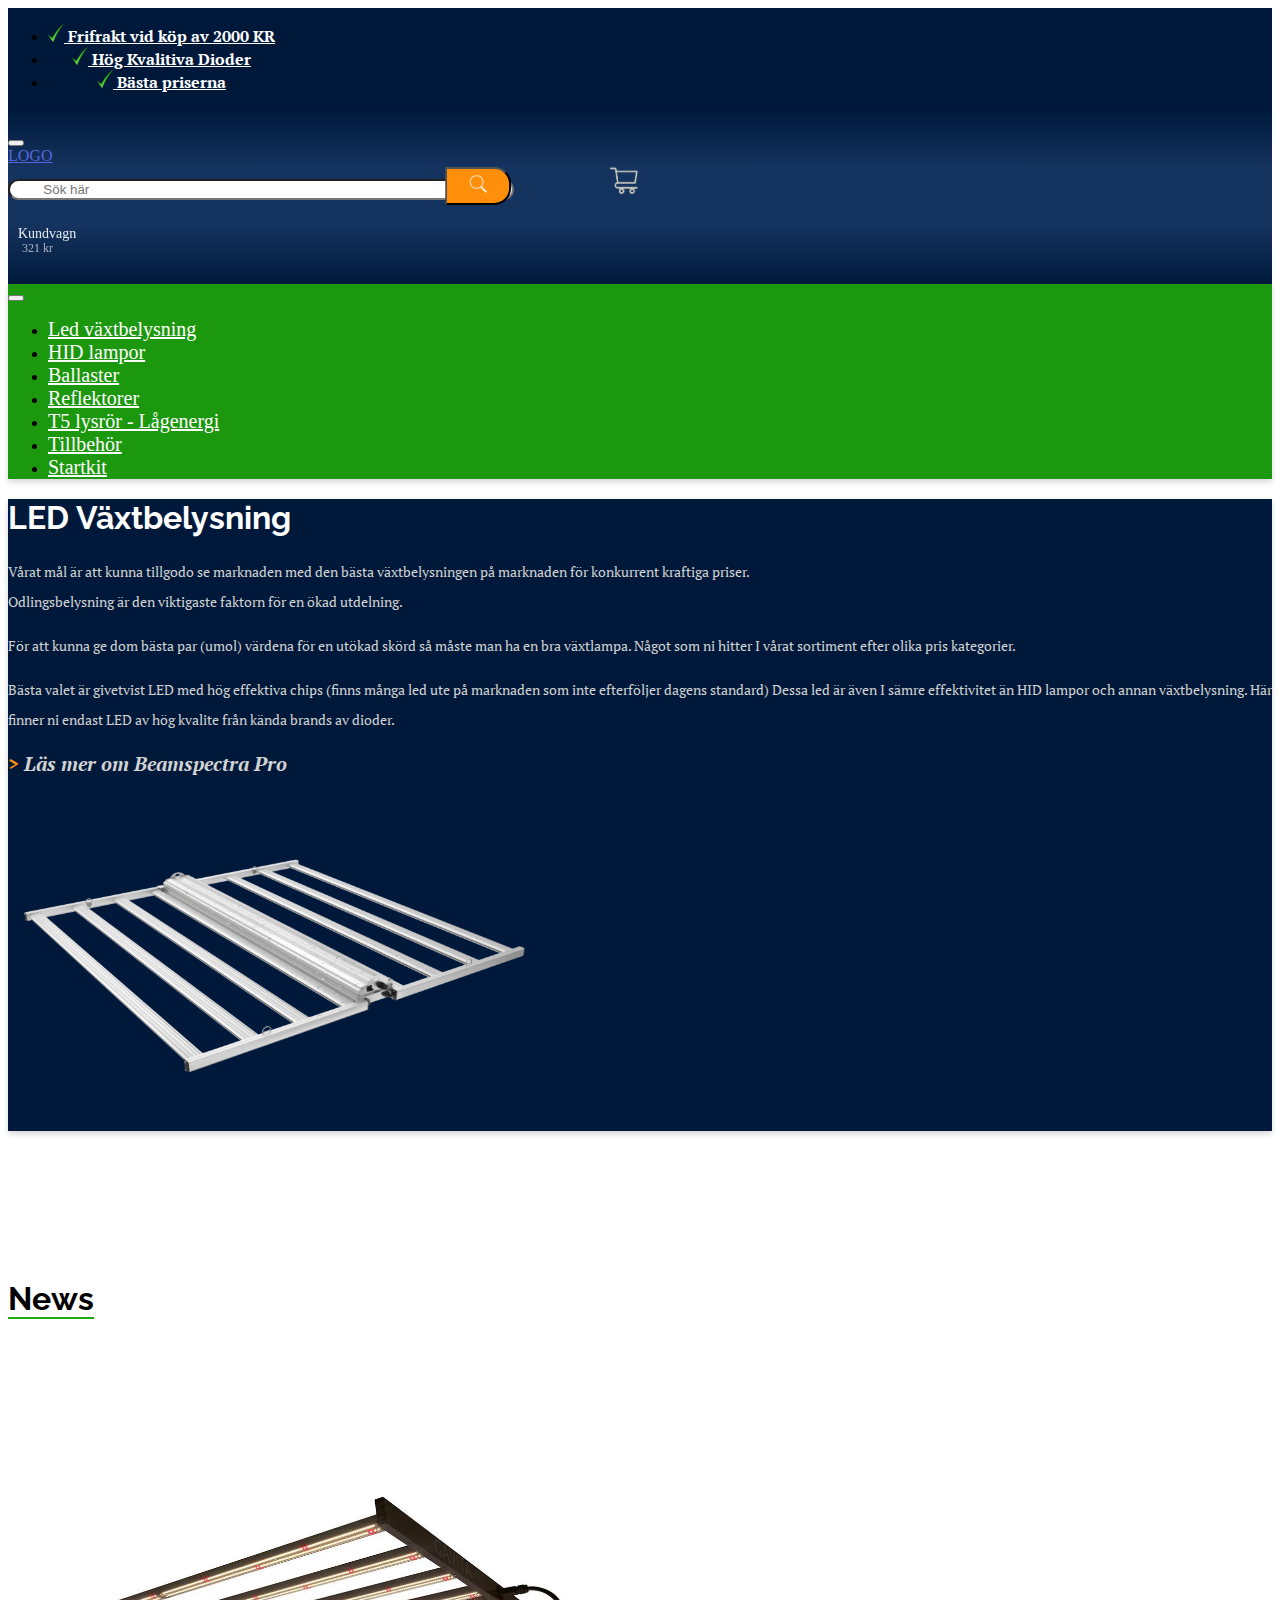
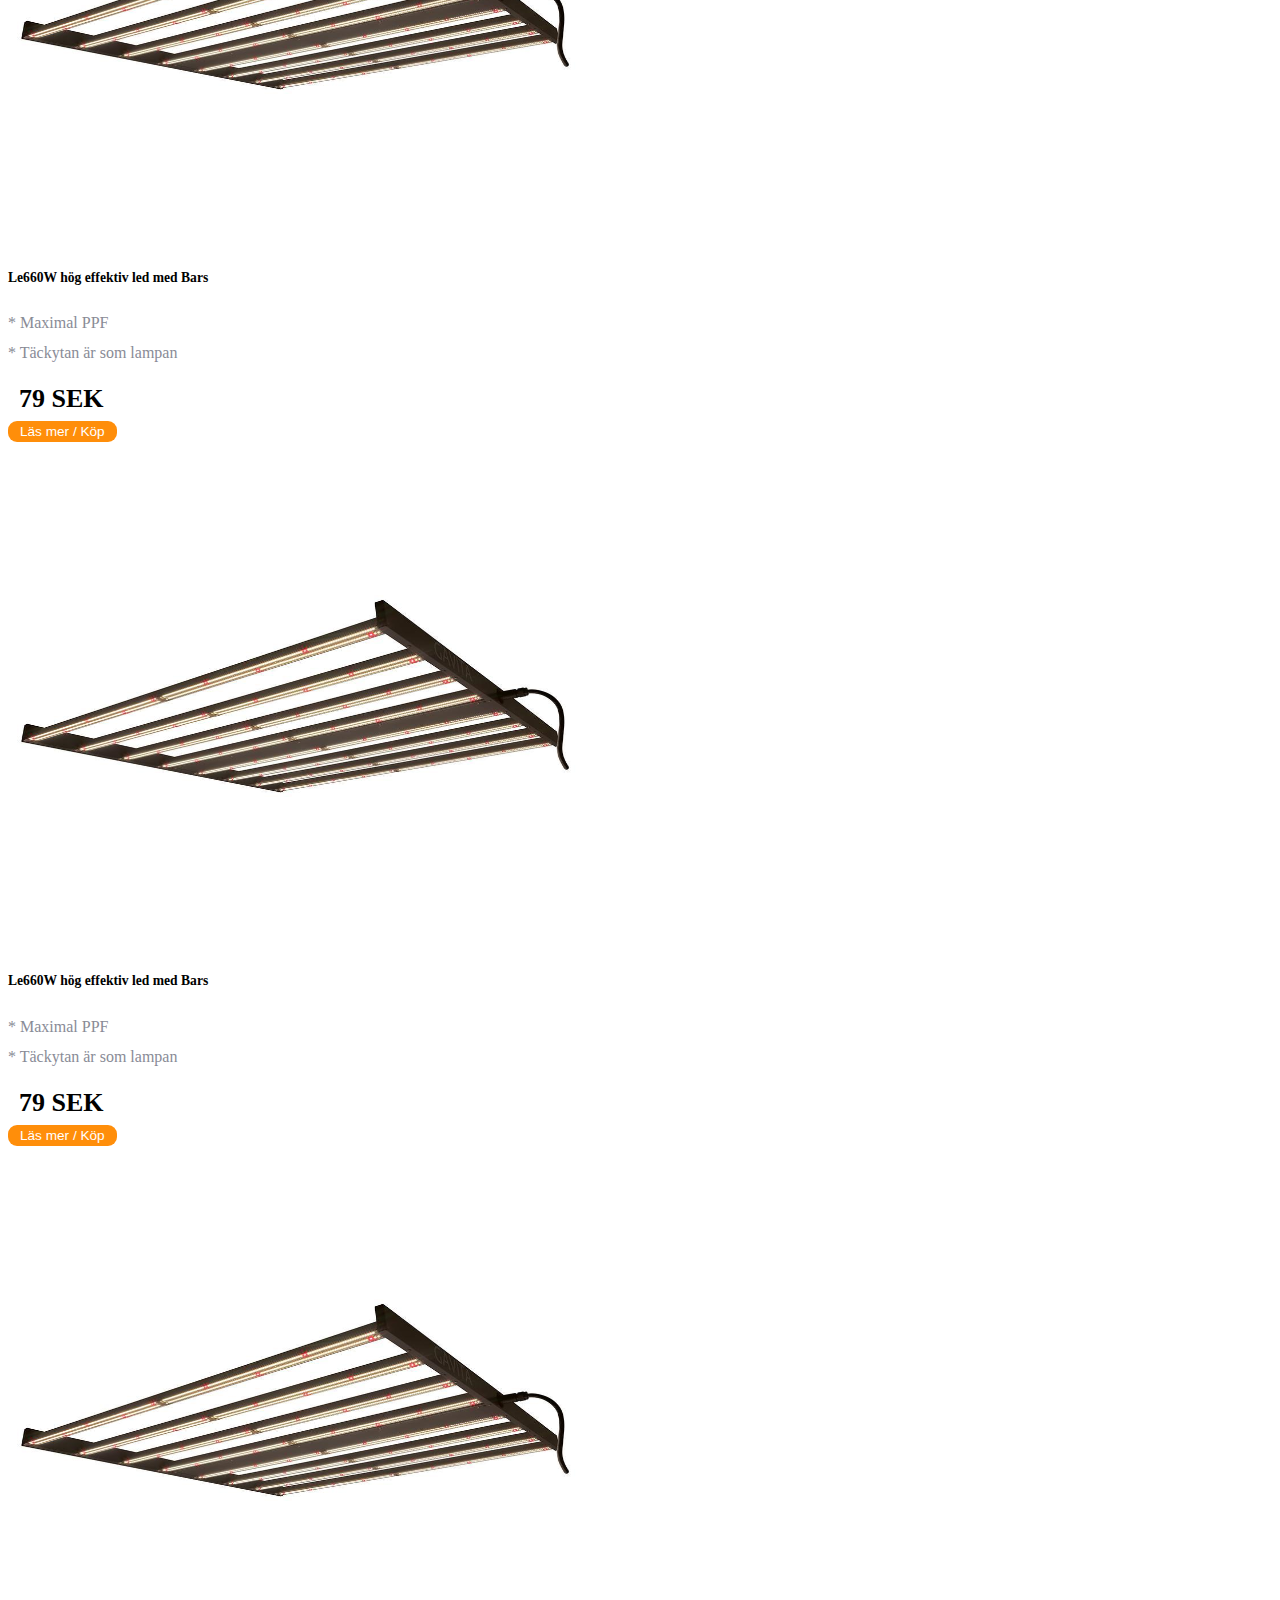
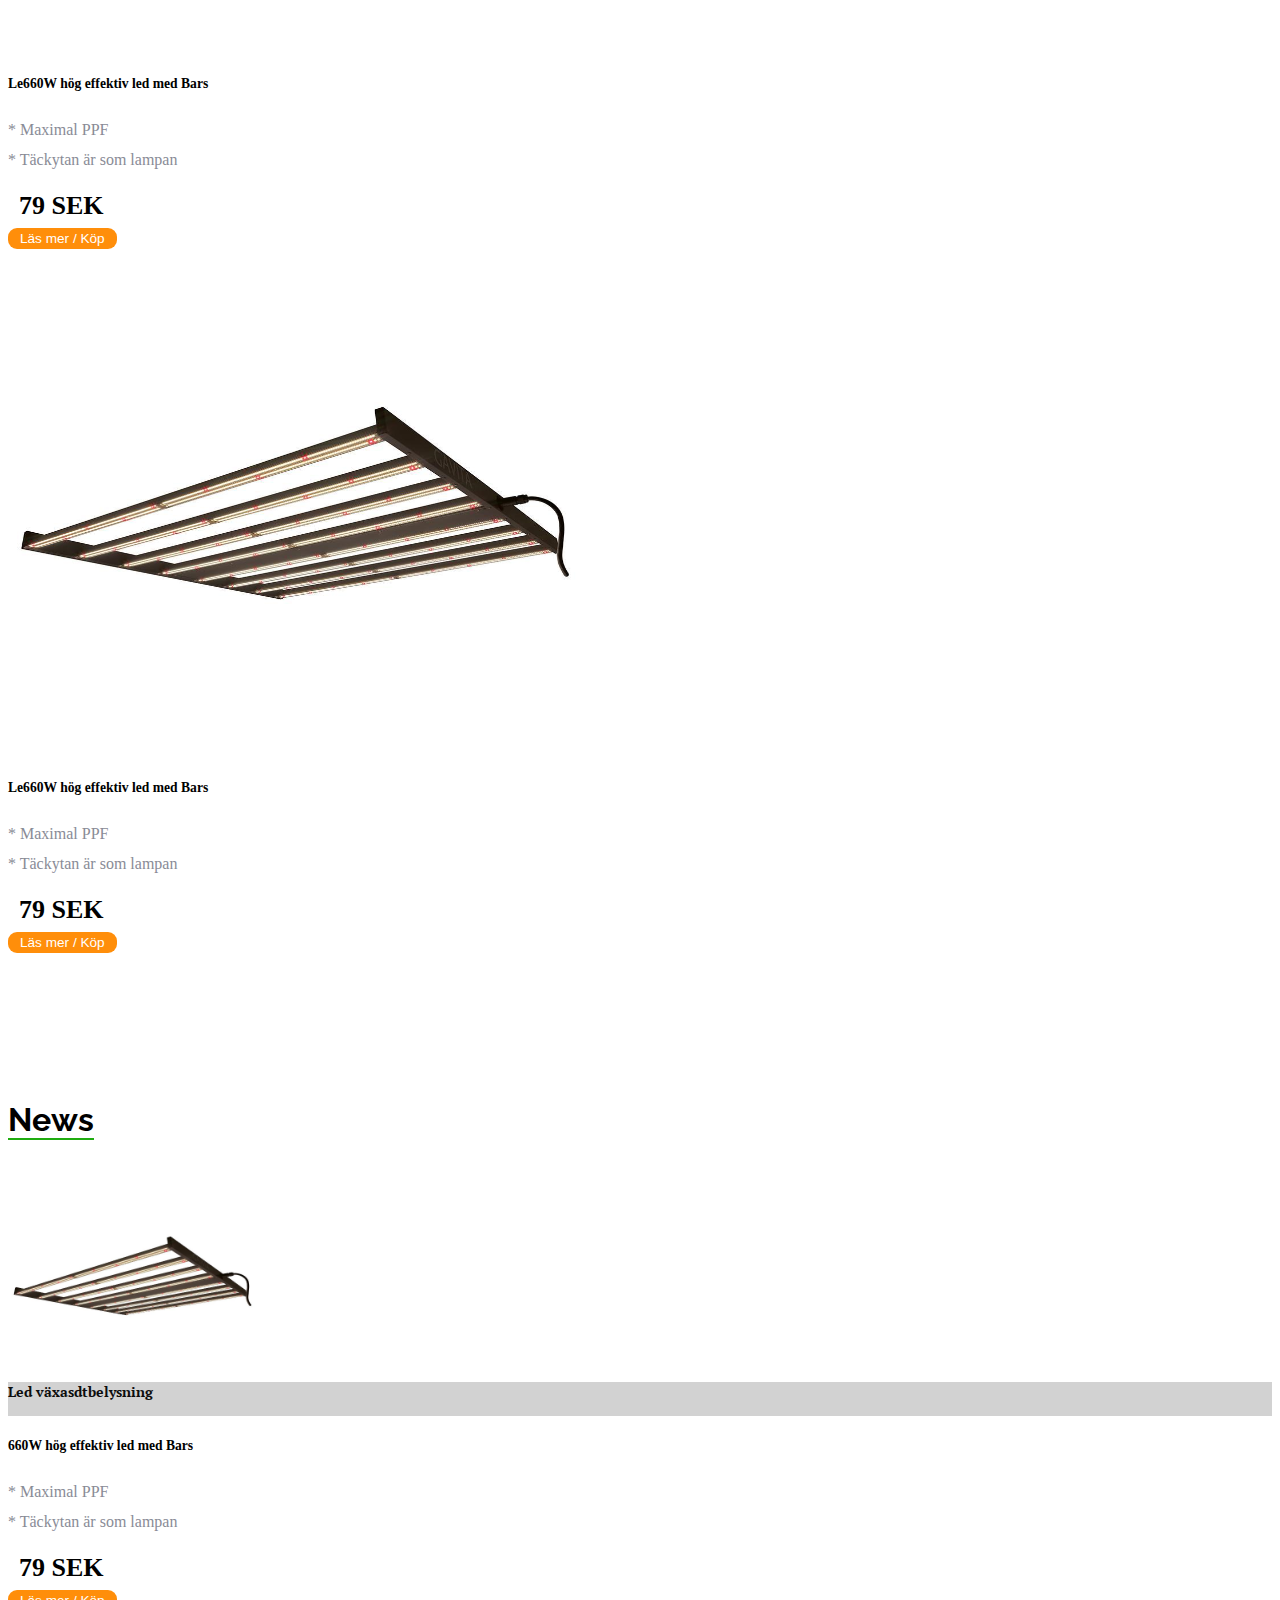
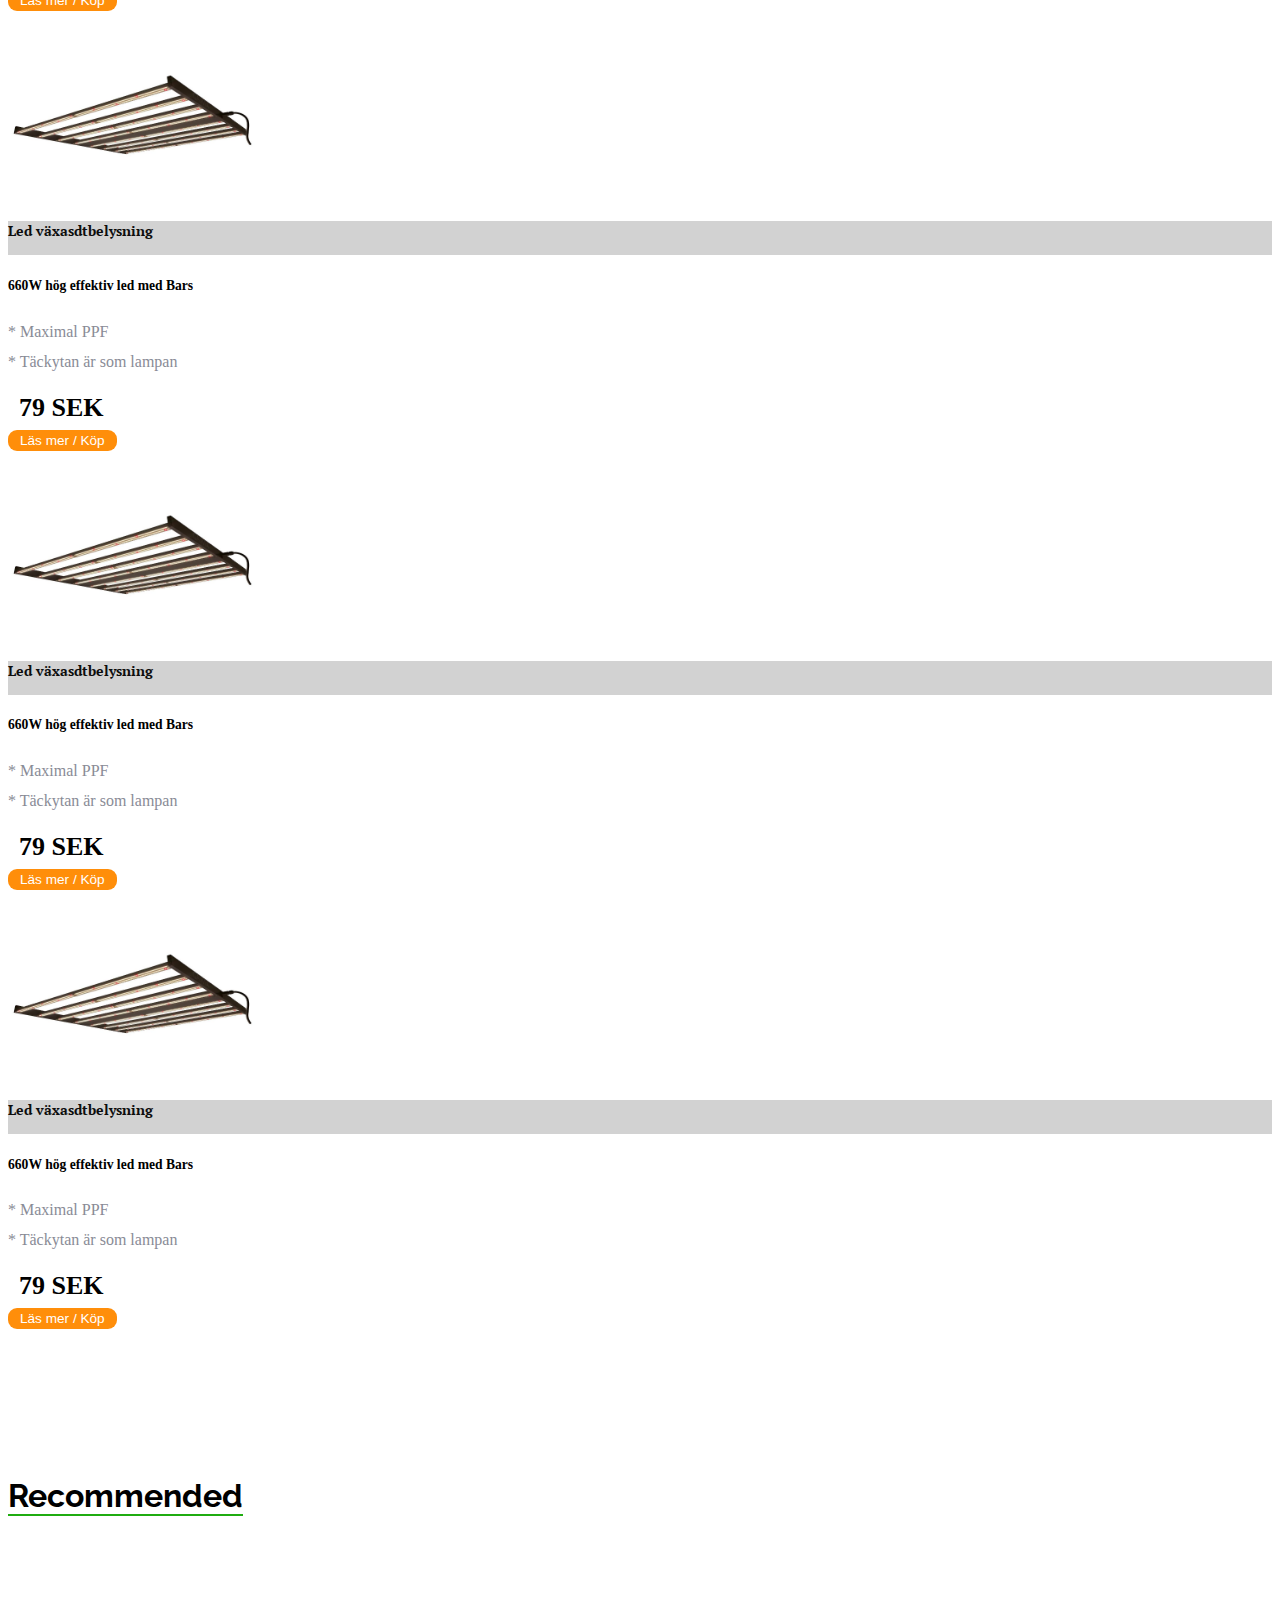
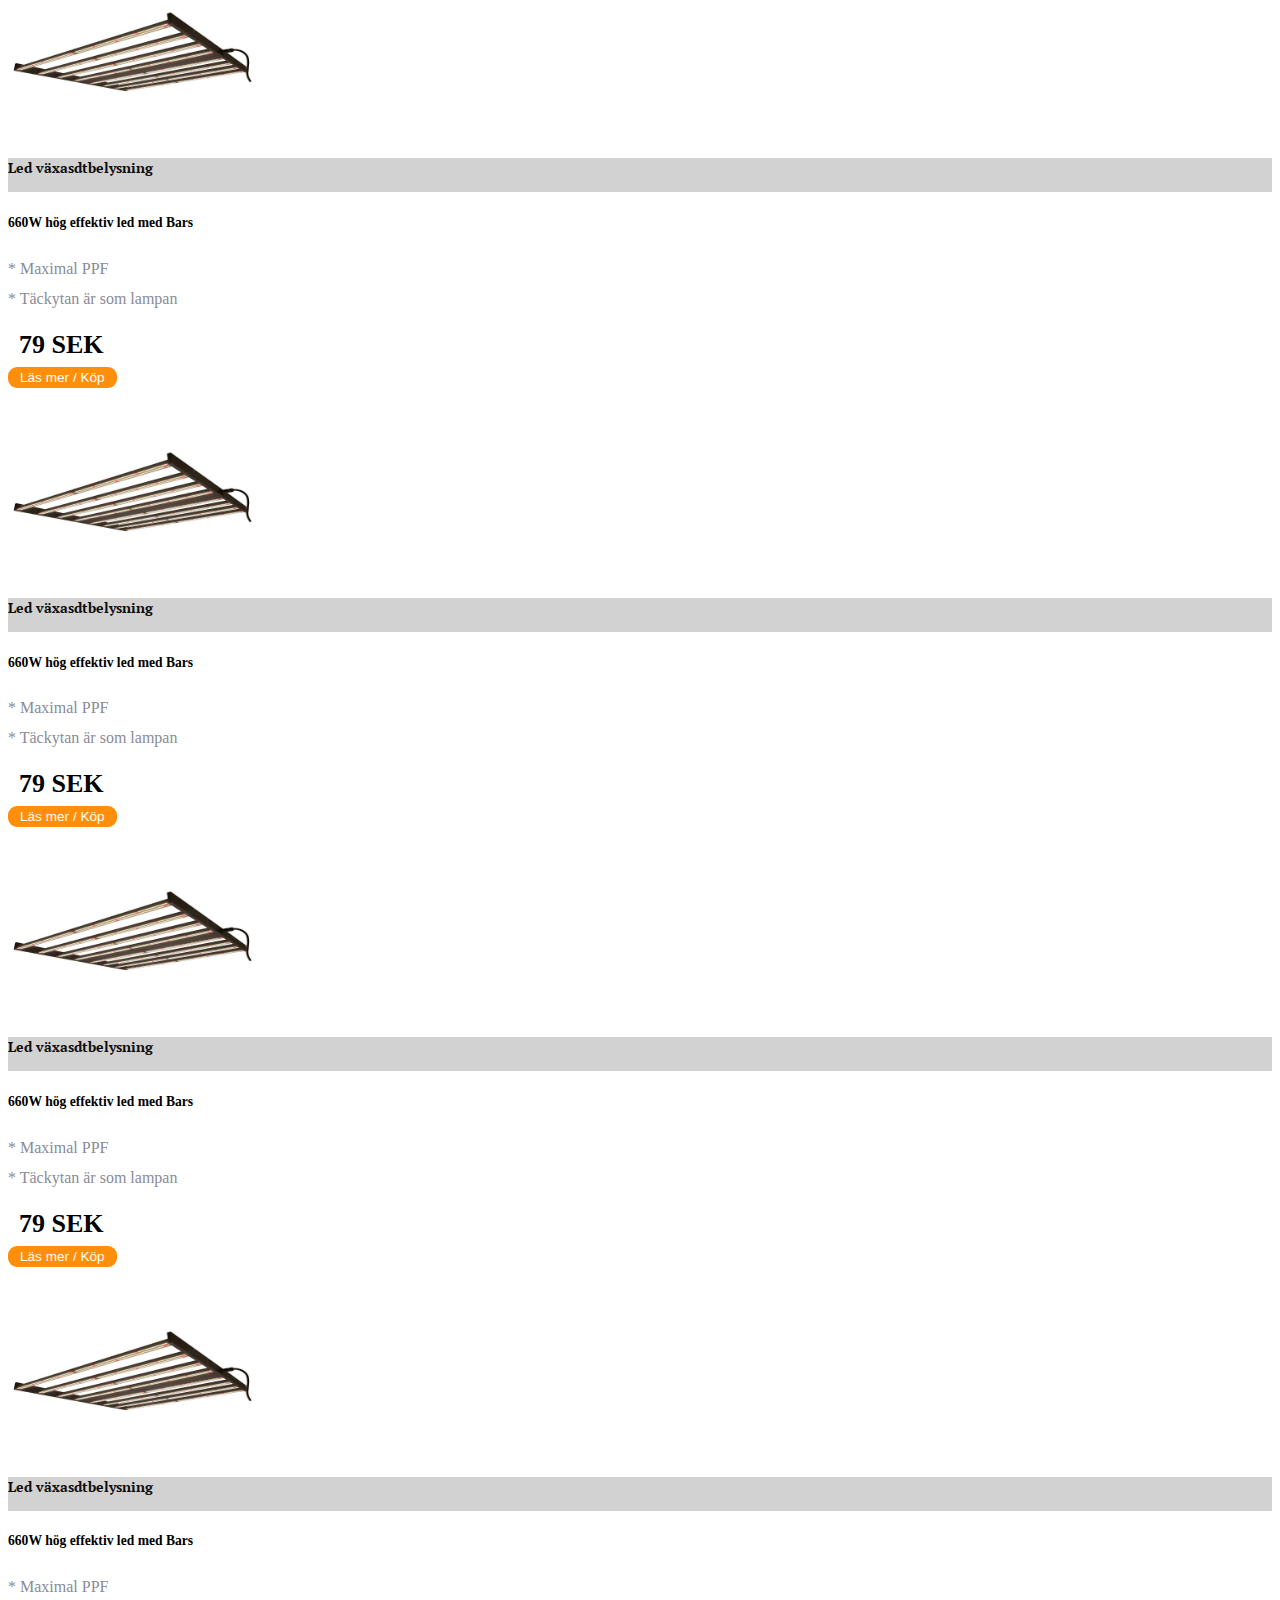
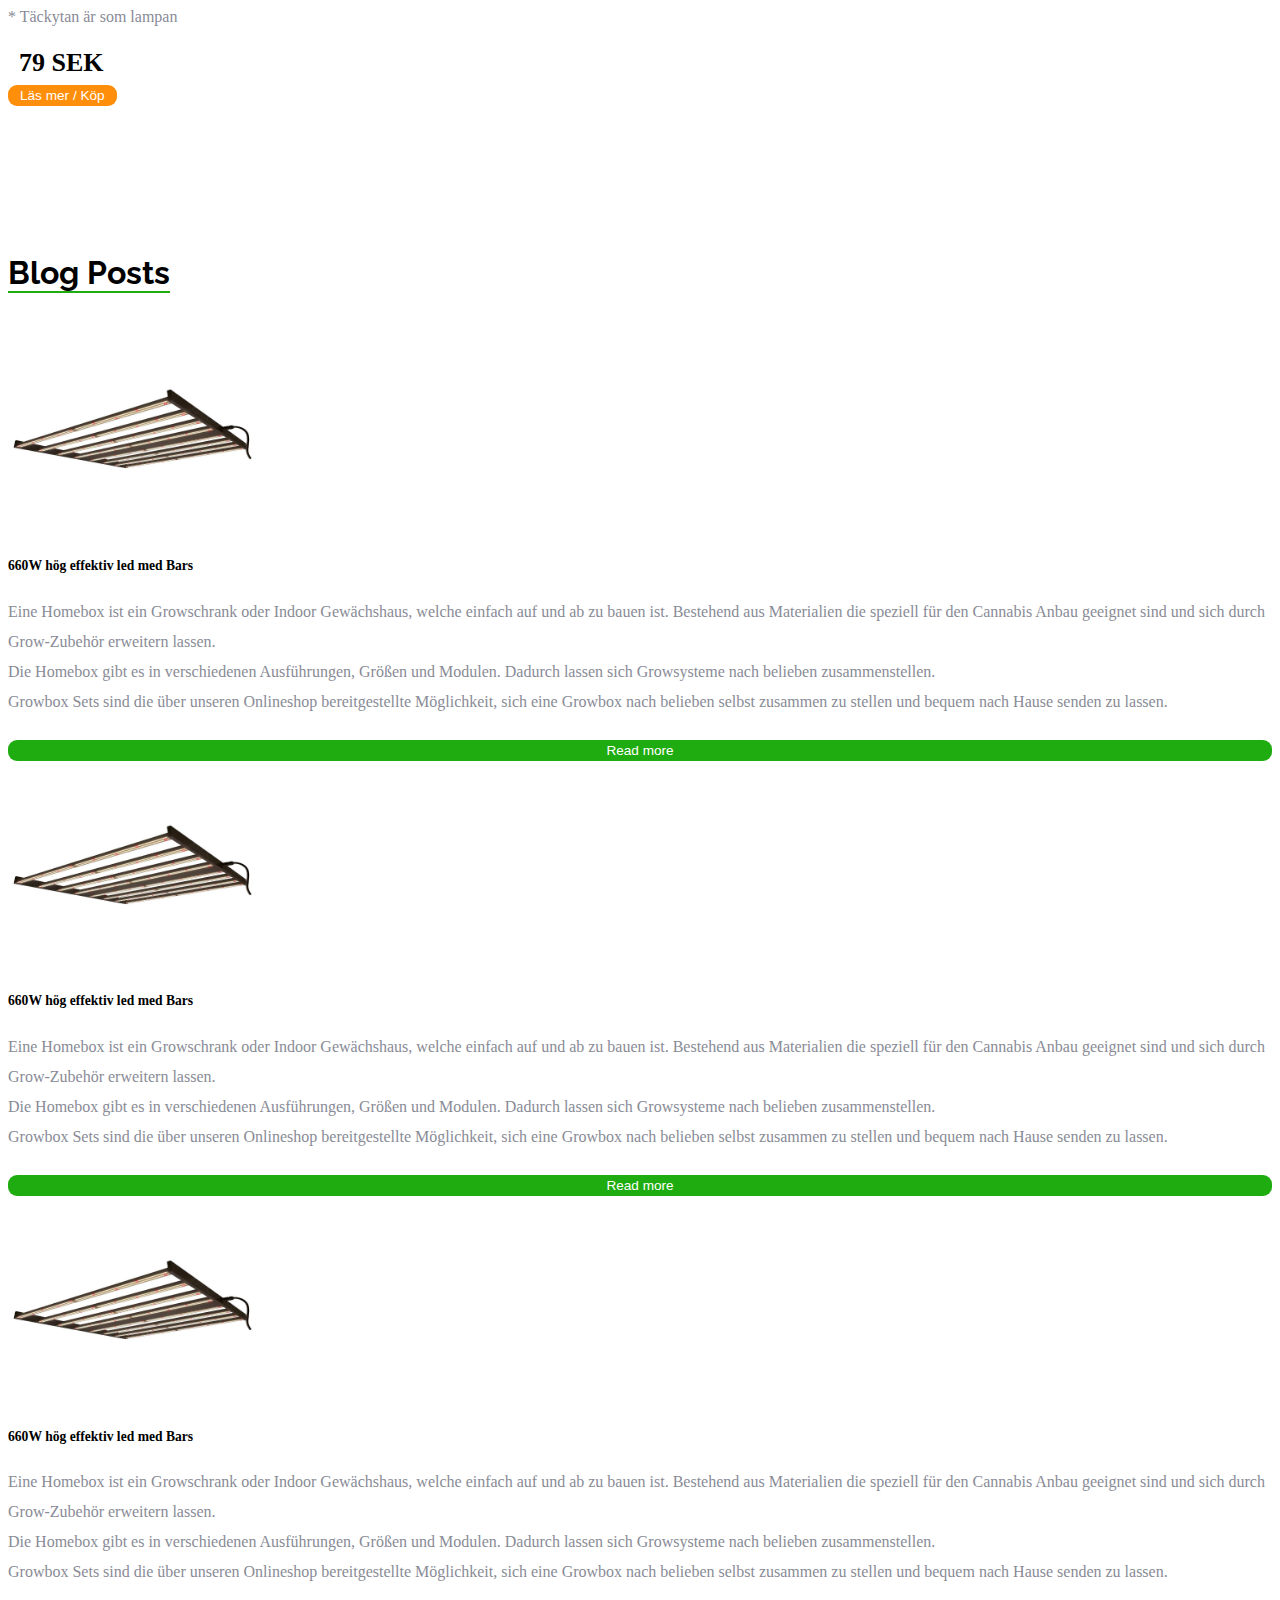
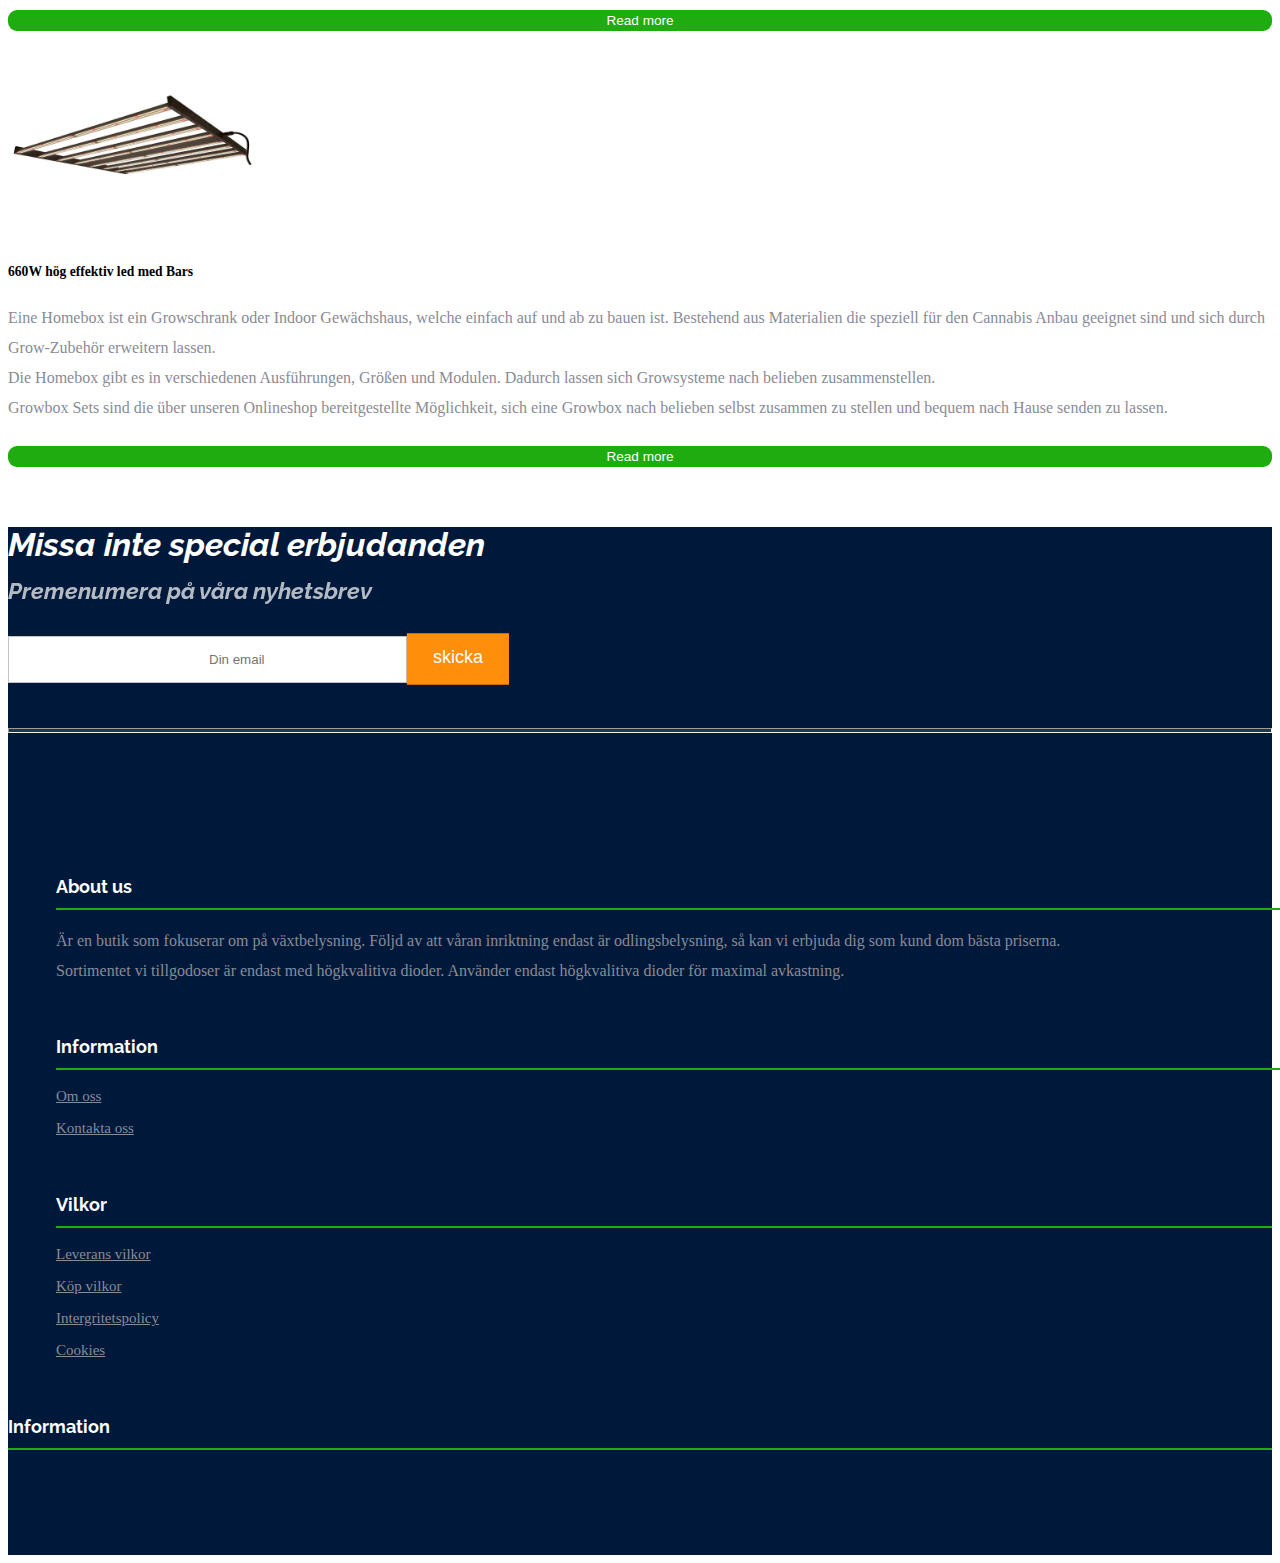
==== commit 5d04dd05: "card responsive update" ====
--- a/index.html
+++ b/index.html
@@ -106,29 +106,42 @@
       </div>
     </nav>
     <div class="nav-bottom-custom">
-      <ul class="nav container nav-btm">
-        <li class="nav-item">
-          <a class="nav-link nav-btm-link" href="#">Led växtbelysning</a>
-        </li>
-        <li class="nav-item">
-          <a class="nav-link nav-btm-link" href="#">HID lampor</a>
-        </li>
-        <li class="nav-item">
-          <a class="nav-link nav-btm-link" href="#">Ballaster</a>
-        </li>
-        <li class="nav-item">
-          <a class="nav-link nav-btm-link" href="#">Reflektorer</a>
-        </li>
-        <li class="nav-item">
-          <a class="nav-link nav-btm-link" href="#">T5 lysrör - Lågenergi</a>
-        </li>
-        <li class="nav-item">
-          <a class="nav-link nav-btm-link" href="#">Tillbehör</a>
-        </li>
-        <li class="nav-item">
-          <a class="nav-link nav-btm-link" href="#">Startkit</a>
-        </li>
-      </ul>
+      <button
+        class="navbar-toggler"
+        type="button"
+        data-toggle="collapse"
+        data-target="#navbarText"
+        aria-controls="navbarText"
+        aria-expanded="false"
+        aria-label="Toggle navigation"
+      >
+        <span class="navbar-toggler-icon"></span>
+      </button>
+      <div class="collapse navbar-collapse" id="navbarText">
+        <ul class="nav container nav-btm">
+          <li class="nav-item">
+            <a class="nav-link nav-btm-link" href="#">Led växtbelysning</a>
+          </li>
+          <li class="nav-item">
+            <a class="nav-link nav-btm-link" href="#">HID lampor</a>
+          </li>
+          <li class="nav-item">
+            <a class="nav-link nav-btm-link" href="#">Ballaster</a>
+          </li>
+          <li class="nav-item">
+            <a class="nav-link nav-btm-link" href="#">Reflektorer</a>
+          </li>
+          <li class="nav-item">
+            <a class="nav-link nav-btm-link" href="#">T5 lysrör - Lågenergi</a>
+          </li>
+          <li class="nav-item">
+            <a class="nav-link nav-btm-link" href="#">Tillbehör</a>
+          </li>
+          <li class="nav-item">
+            <a class="nav-link nav-btm-link" href="#">Startkit</a>
+          </li>
+        </ul>
+      </div>
     </div>
     <div class="hero">
       <div class="container">
@@ -162,6 +175,79 @@
           </div>
           <div class="col">
             <img class="MB2-1" src="./img/MB2-1.png" alt="" />
+          </div>
+        </div>
+      </div>
+    </div>
+    <div class="container card-con">
+      <h1><span class="heading">News</span></h1>
+      <div class="row row-cols-1 row-cols-lg-4 row-cols-md-3">
+        <div class="col mb-4">
+          <div class="card">
+            <img src="./img/600.png" class="card-img-top" alt="..." />
+            <div class="card-body">
+              <h5 class="card-title">Le660W hög effektiv led med Bars</h5>
+              <p class="card-text">
+                * Maximal PPF<br />* Täckytan är som lampan
+              </p>
+            </div>
+            <div class="row">
+              <div class="col"><span class="price-card">79 SEK</span></div>
+              <div class="col">
+                <button class="btn-card">Läs mer / Köp</button>
+              </div>
+            </div>
+          </div>
+        </div>
+        <div class="col mb-4">
+          <div class="card">
+            <img src="./img/600.png" class="card-img-top" alt="..." />
+            <div class="card-body">
+              <h5 class="card-title">Le660W hög effektiv led med Bars</h5>
+              <p class="card-text">
+                * Maximal PPF<br />* Täckytan är som lampan
+              </p>
+            </div>
+            <div class="row">
+              <div class="col"><span class="price-card">79 SEK</span></div>
+              <div class="col">
+                <button class="btn-card">Läs mer / Köp</button>
+              </div>
+            </div>
+          </div>
+        </div>
+        <div class="col mb-4">
+          <div class="card">
+            <img src="./img/600.png" class="card-img-top" alt="..." />
+            <div class="card-body">
+              <h5 class="card-title">Le660W hög effektiv led med Bars</h5>
+              <p class="card-text">
+                * Maximal PPF<br />* Täckytan är som lampan
+              </p>
+            </div>
+            <div class="row">
+              <div class="col"><span class="price-card">79 SEK</span></div>
+              <div class="col">
+                <button class="btn-card">Läs mer / Köp</button>
+              </div>
+            </div>
+          </div>
+        </div>
+        <div class="col mb-4">
+          <div class="card">
+            <img src="./img/600.png" class="card-img-top" alt="..." />
+            <div class="card-body">
+              <h5 class="card-title">Le660W hög effektiv led med Bars</h5>
+              <p class="card-text">
+                * Maximal PPF<br />* Täckytan är som lampan
+              </p>
+            </div>
+            <div class="row">
+              <div class="col"><span class="price-card">79 SEK</span></div>
+              <div class="col">
+                <button class="btn-card">Läs mer / Köp</button>
+              </div>
+            </div>
           </div>
         </div>
       </div>
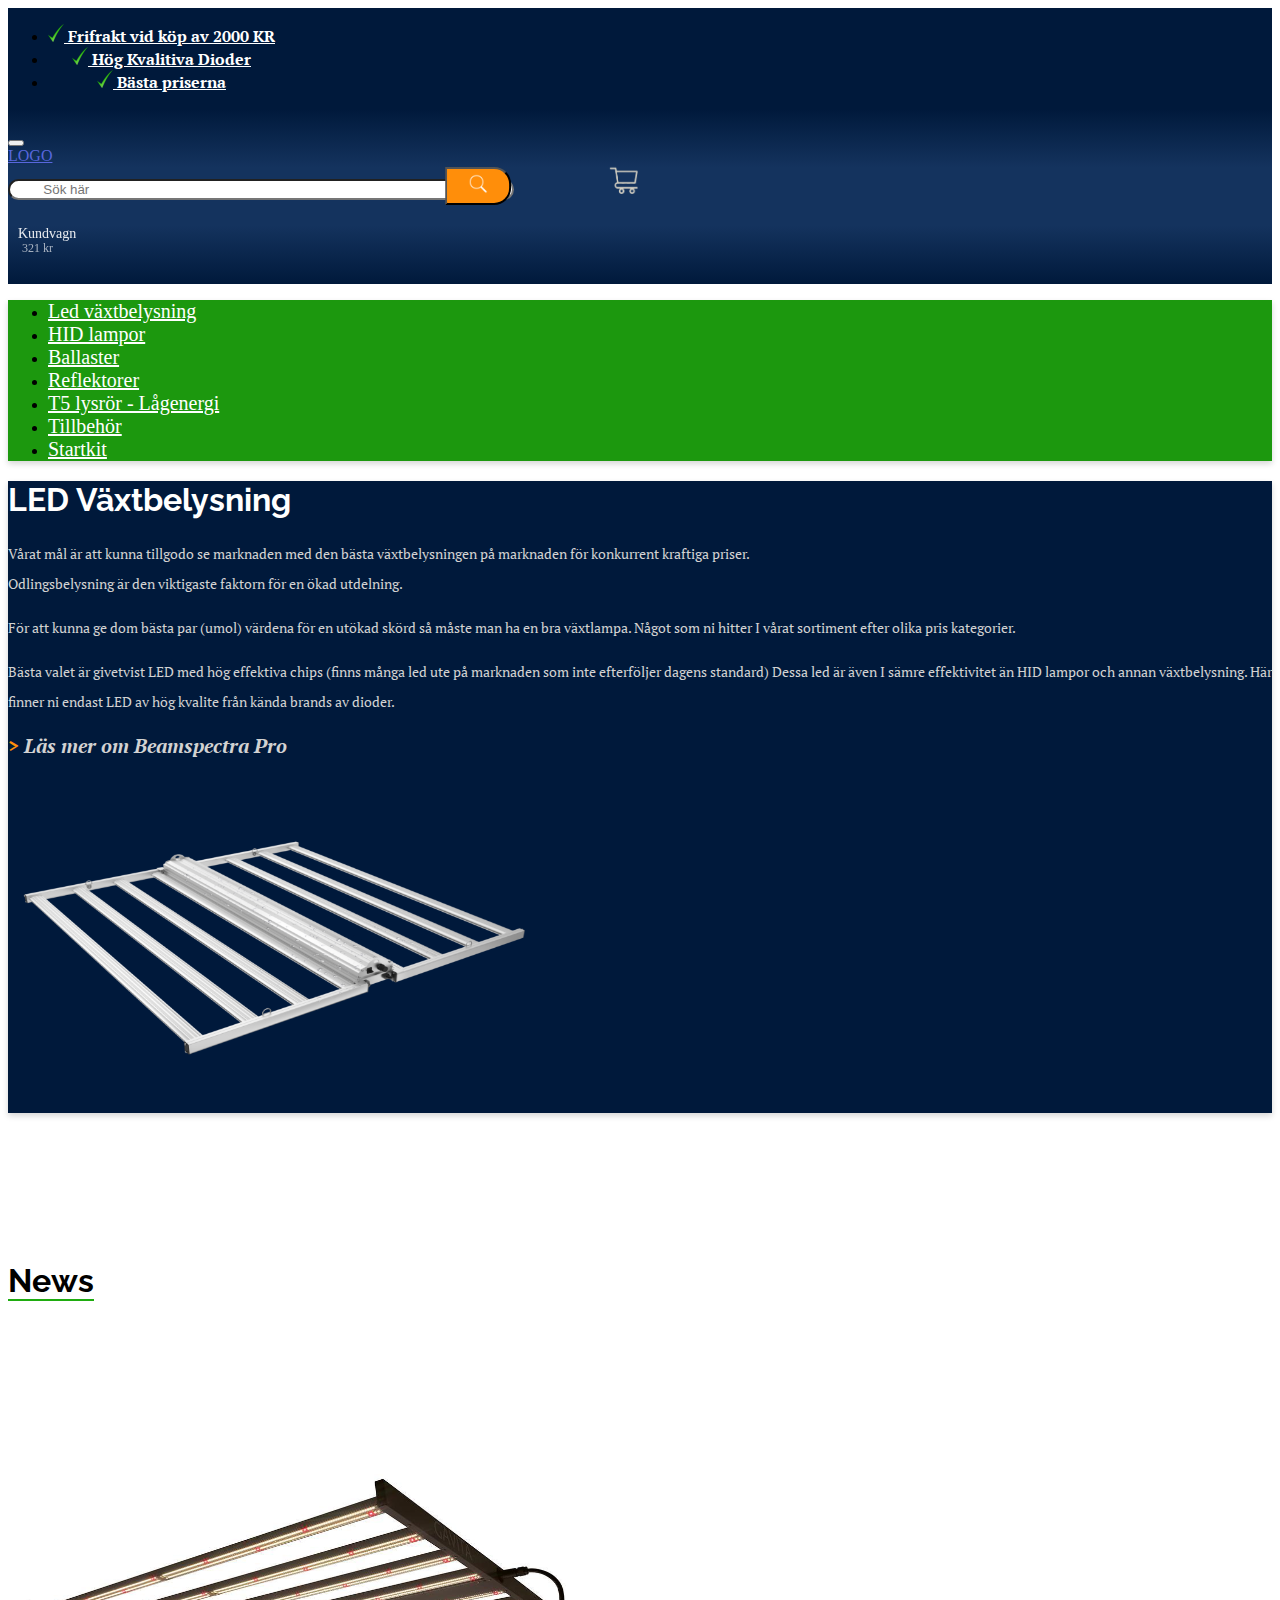
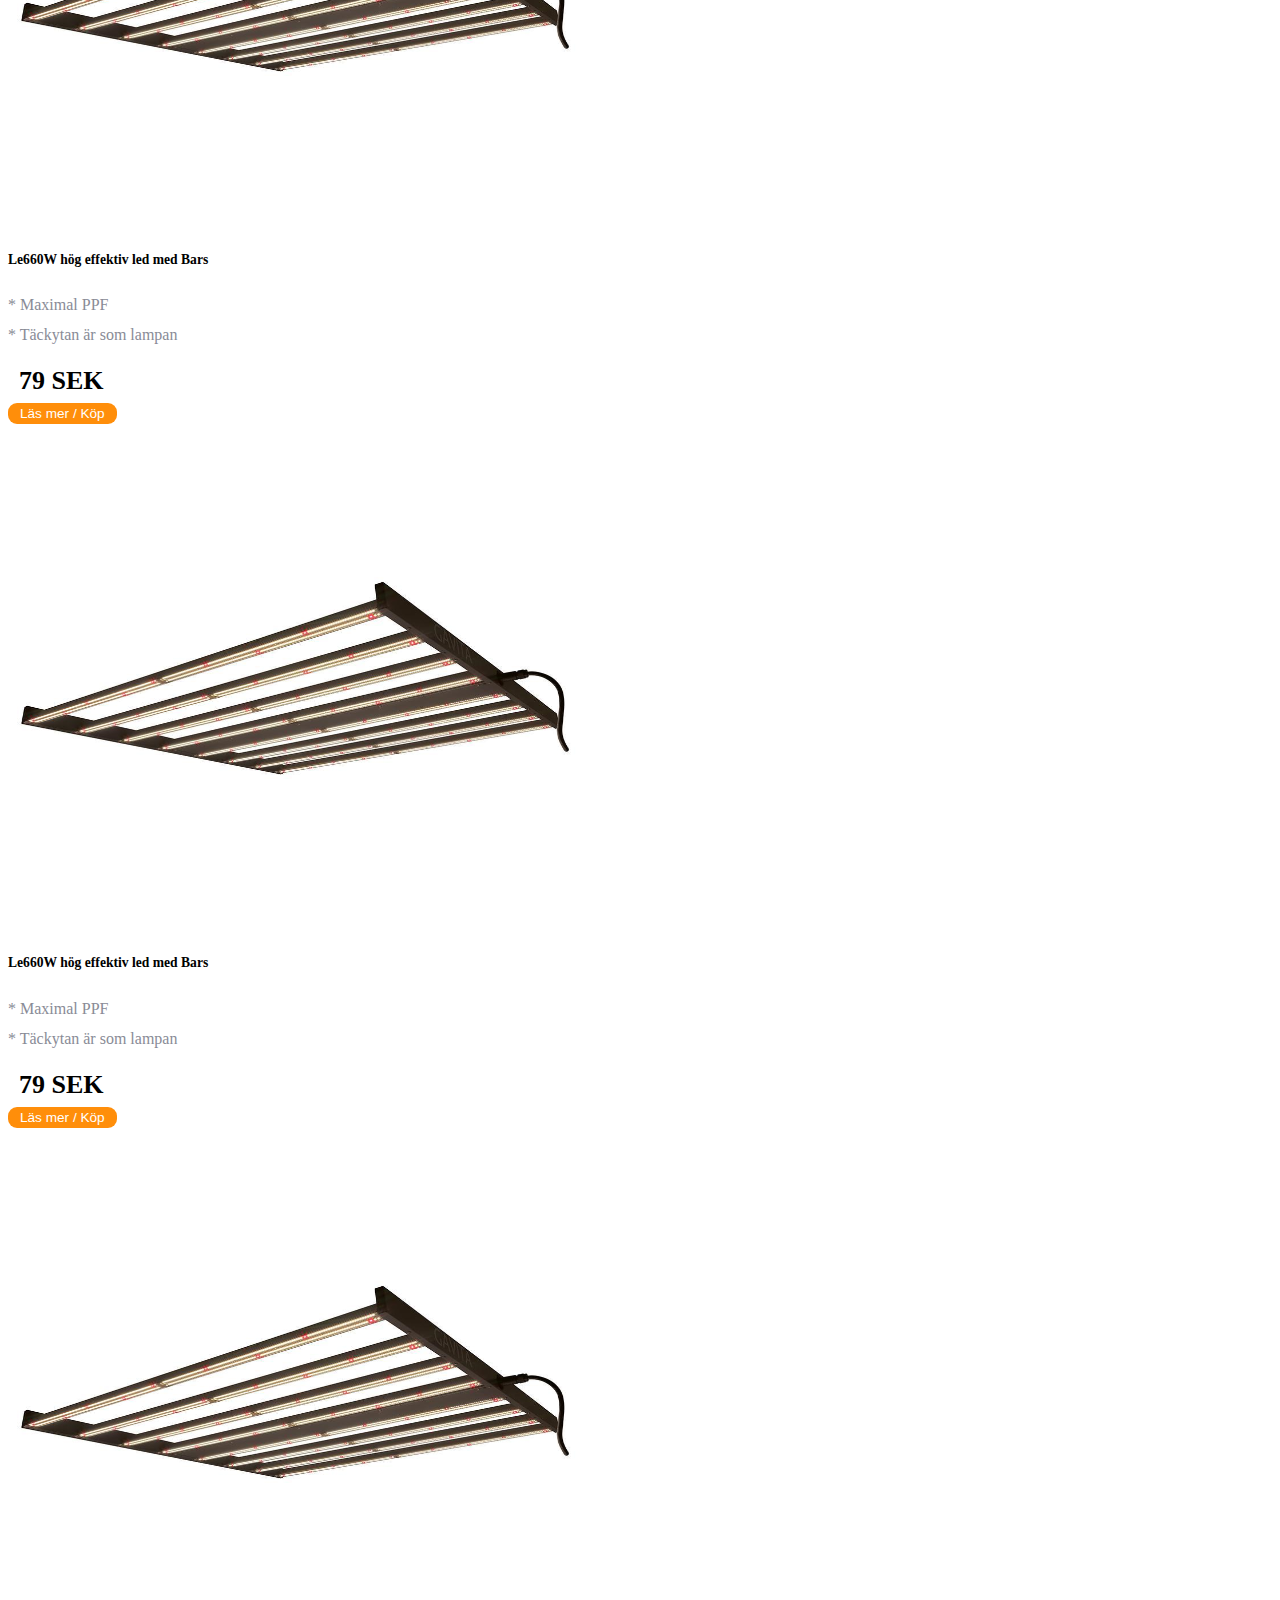
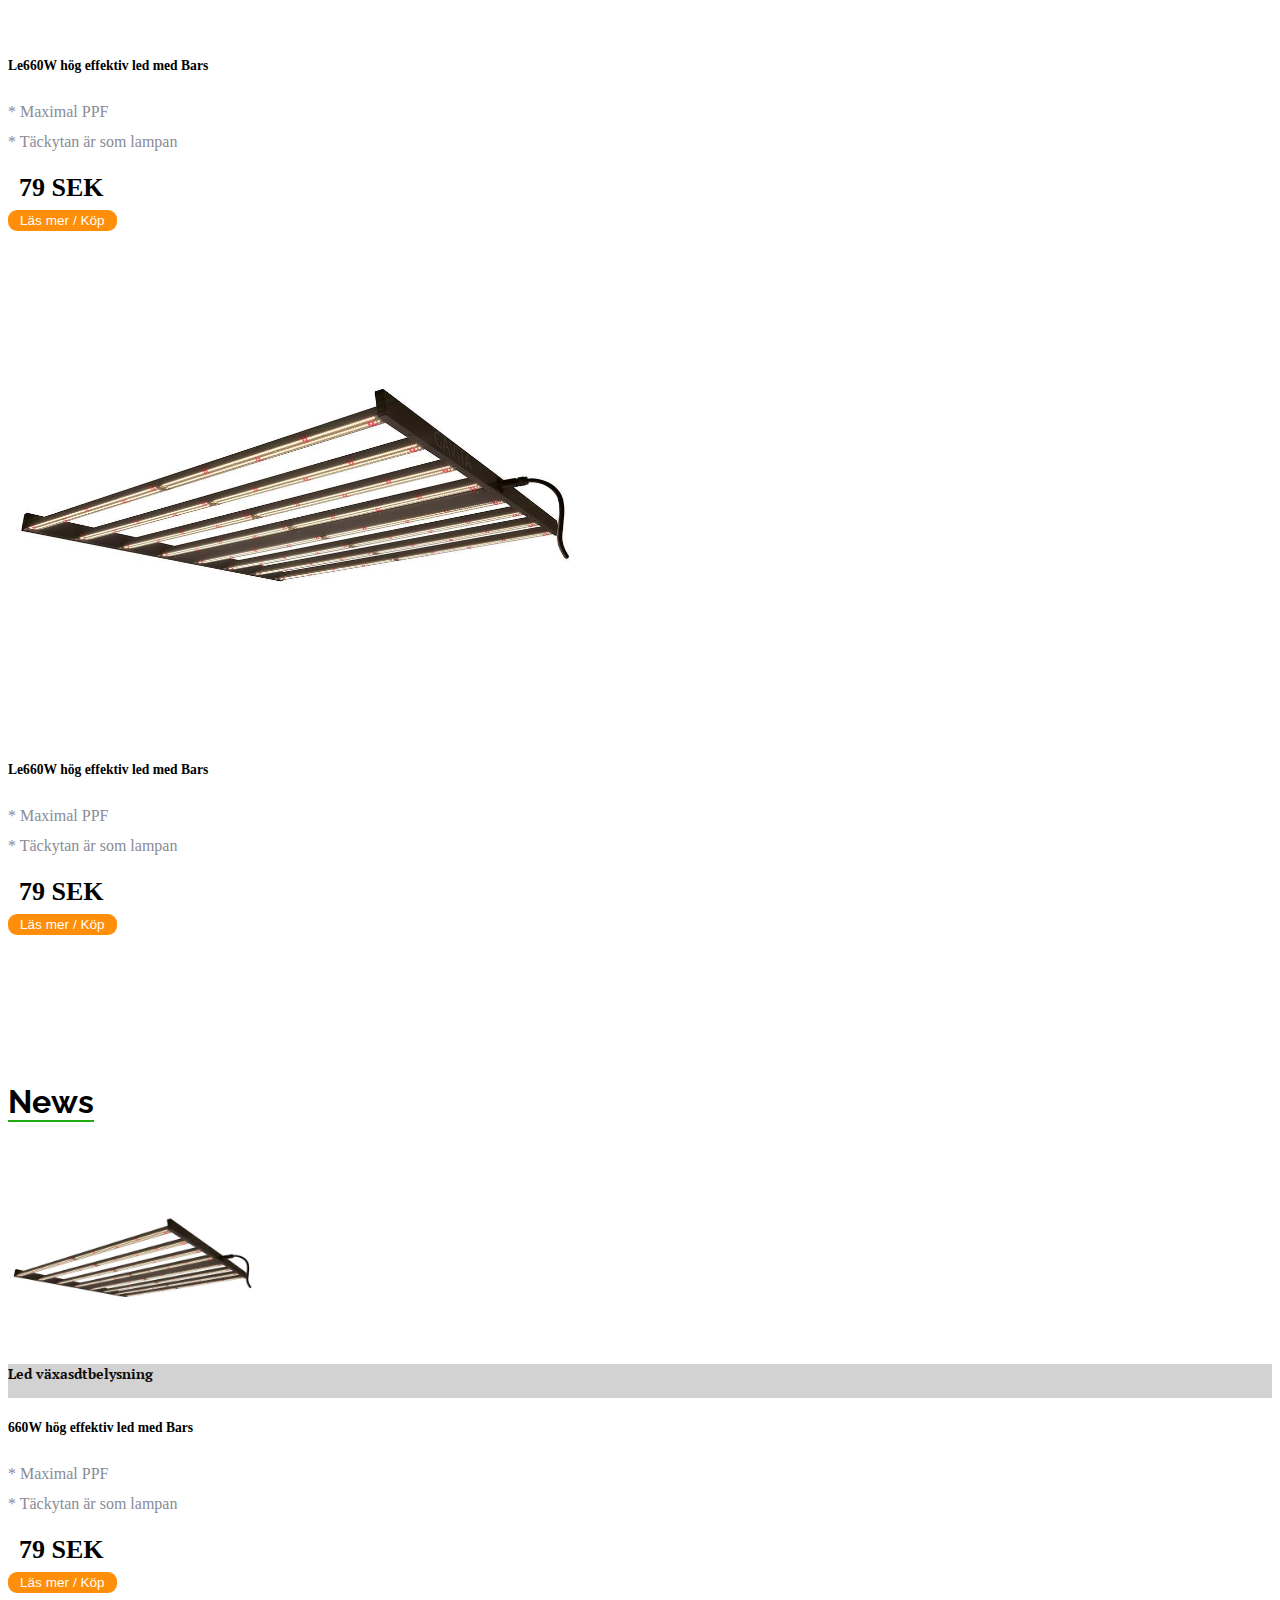
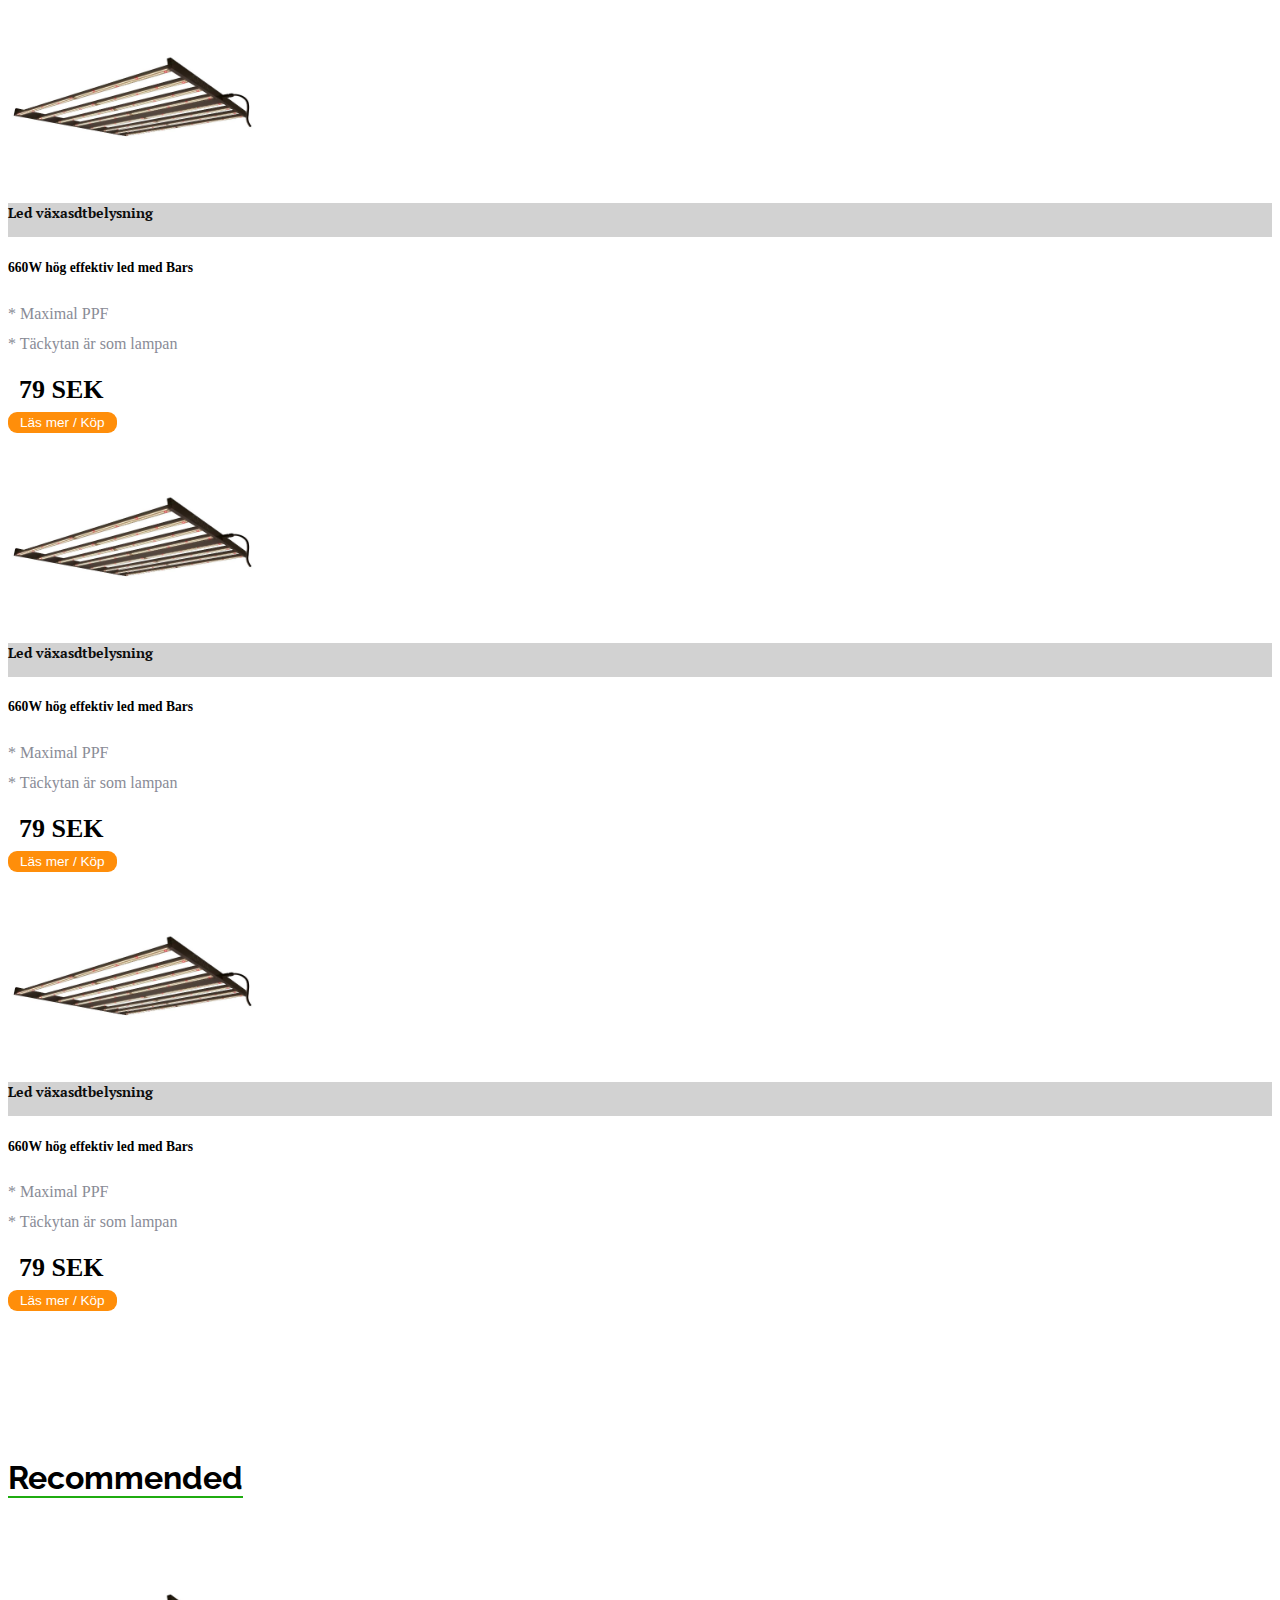
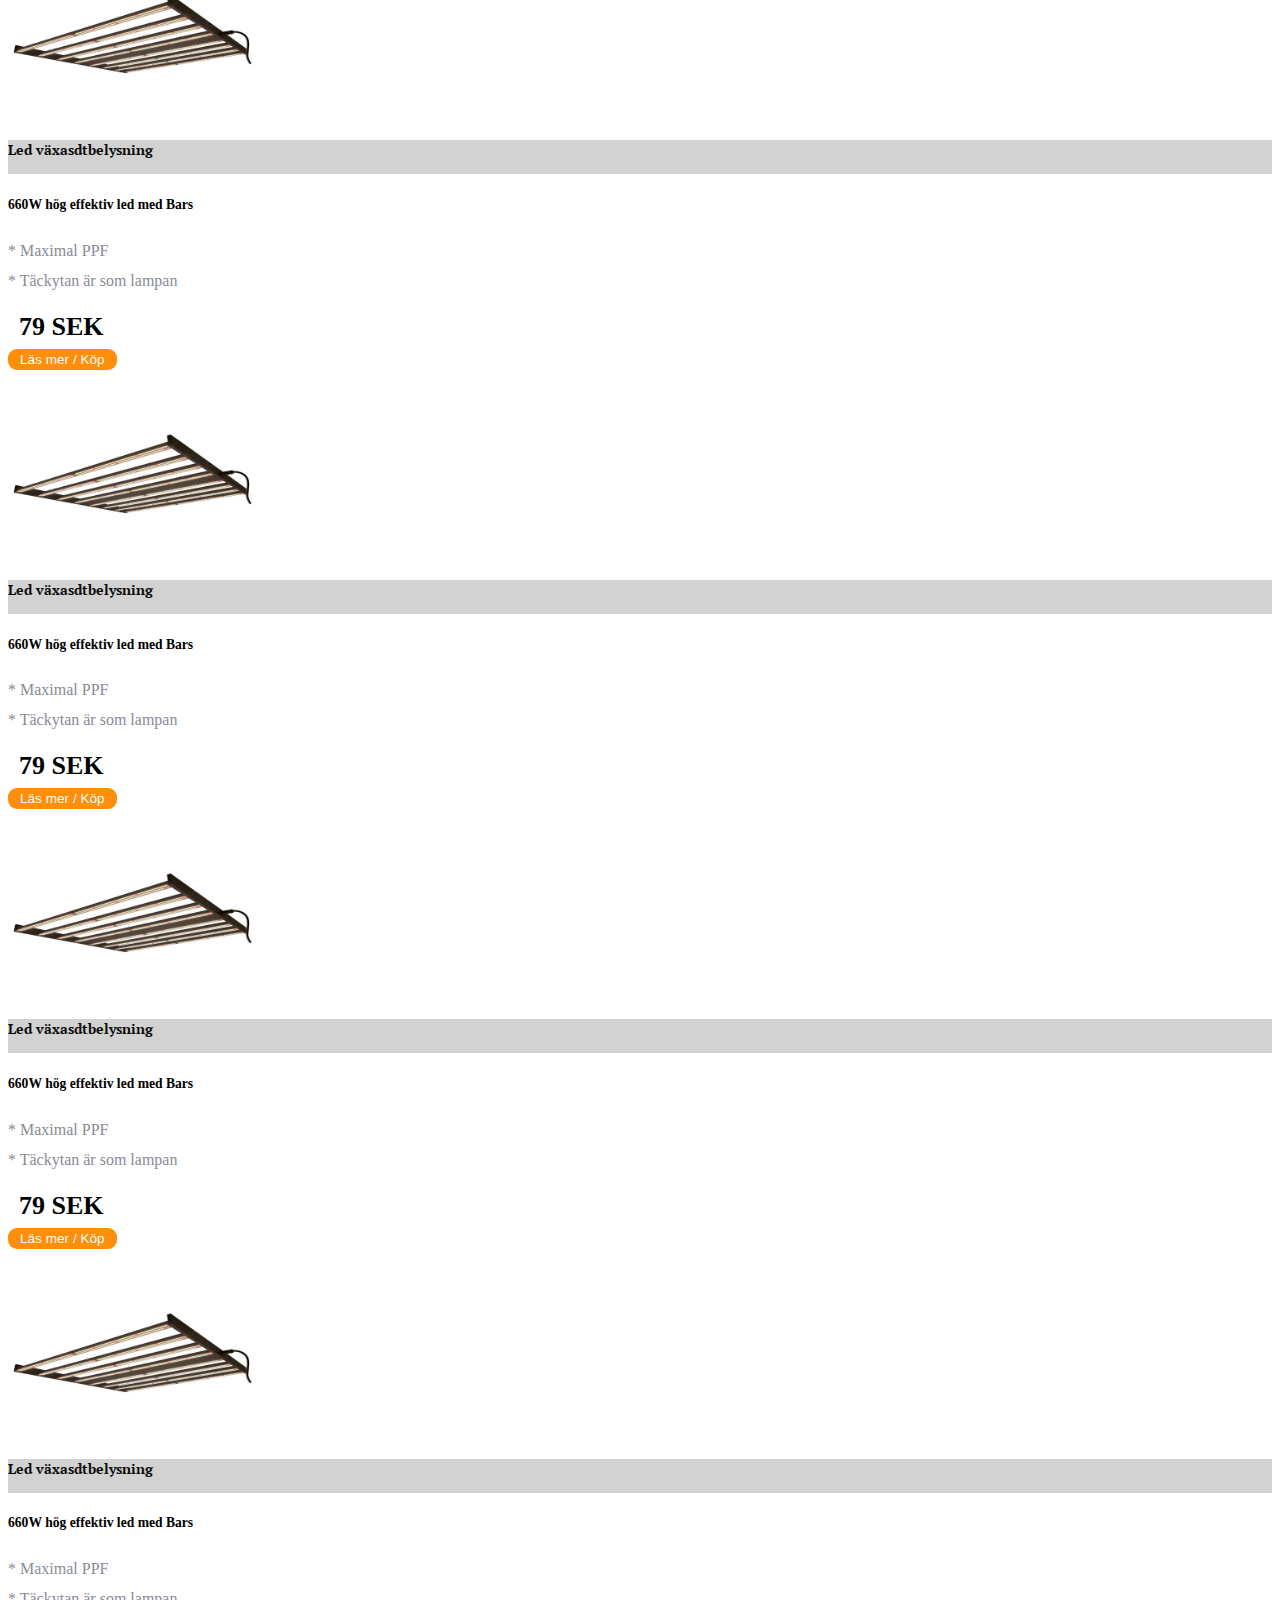
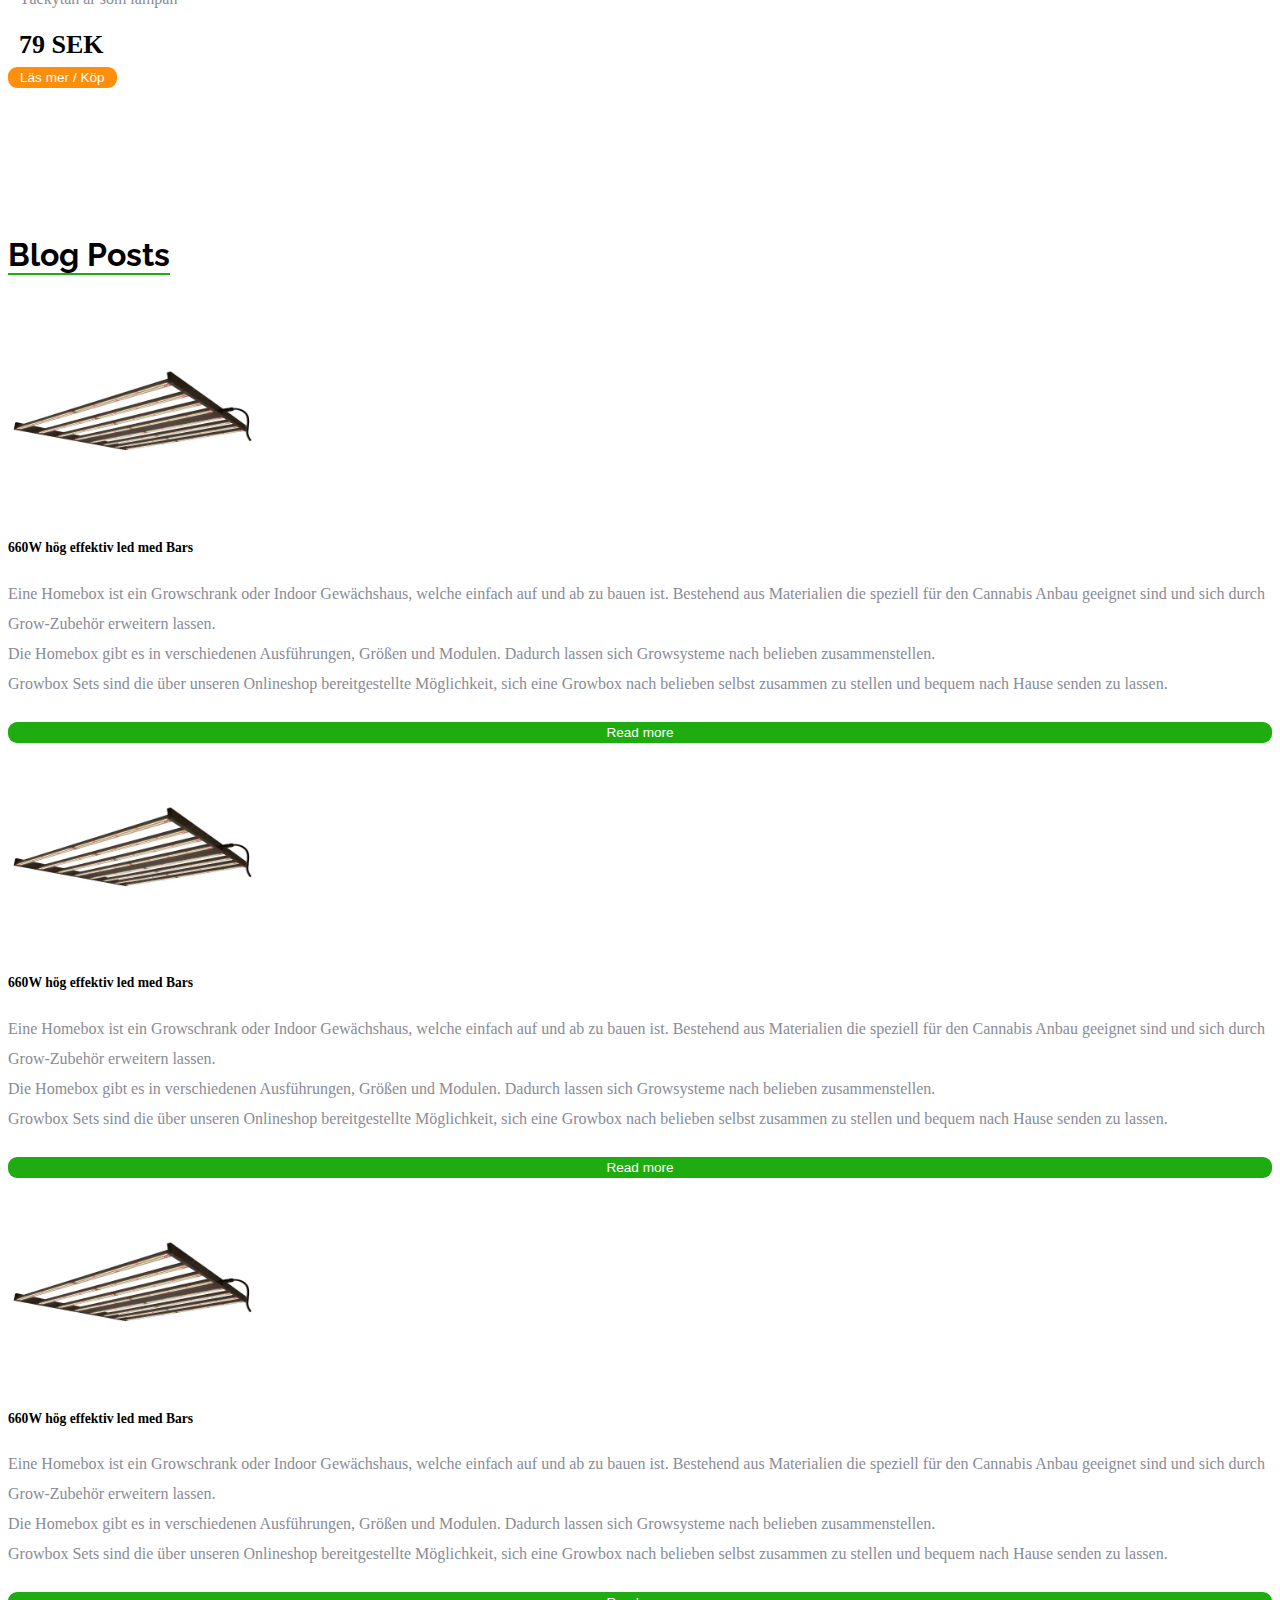
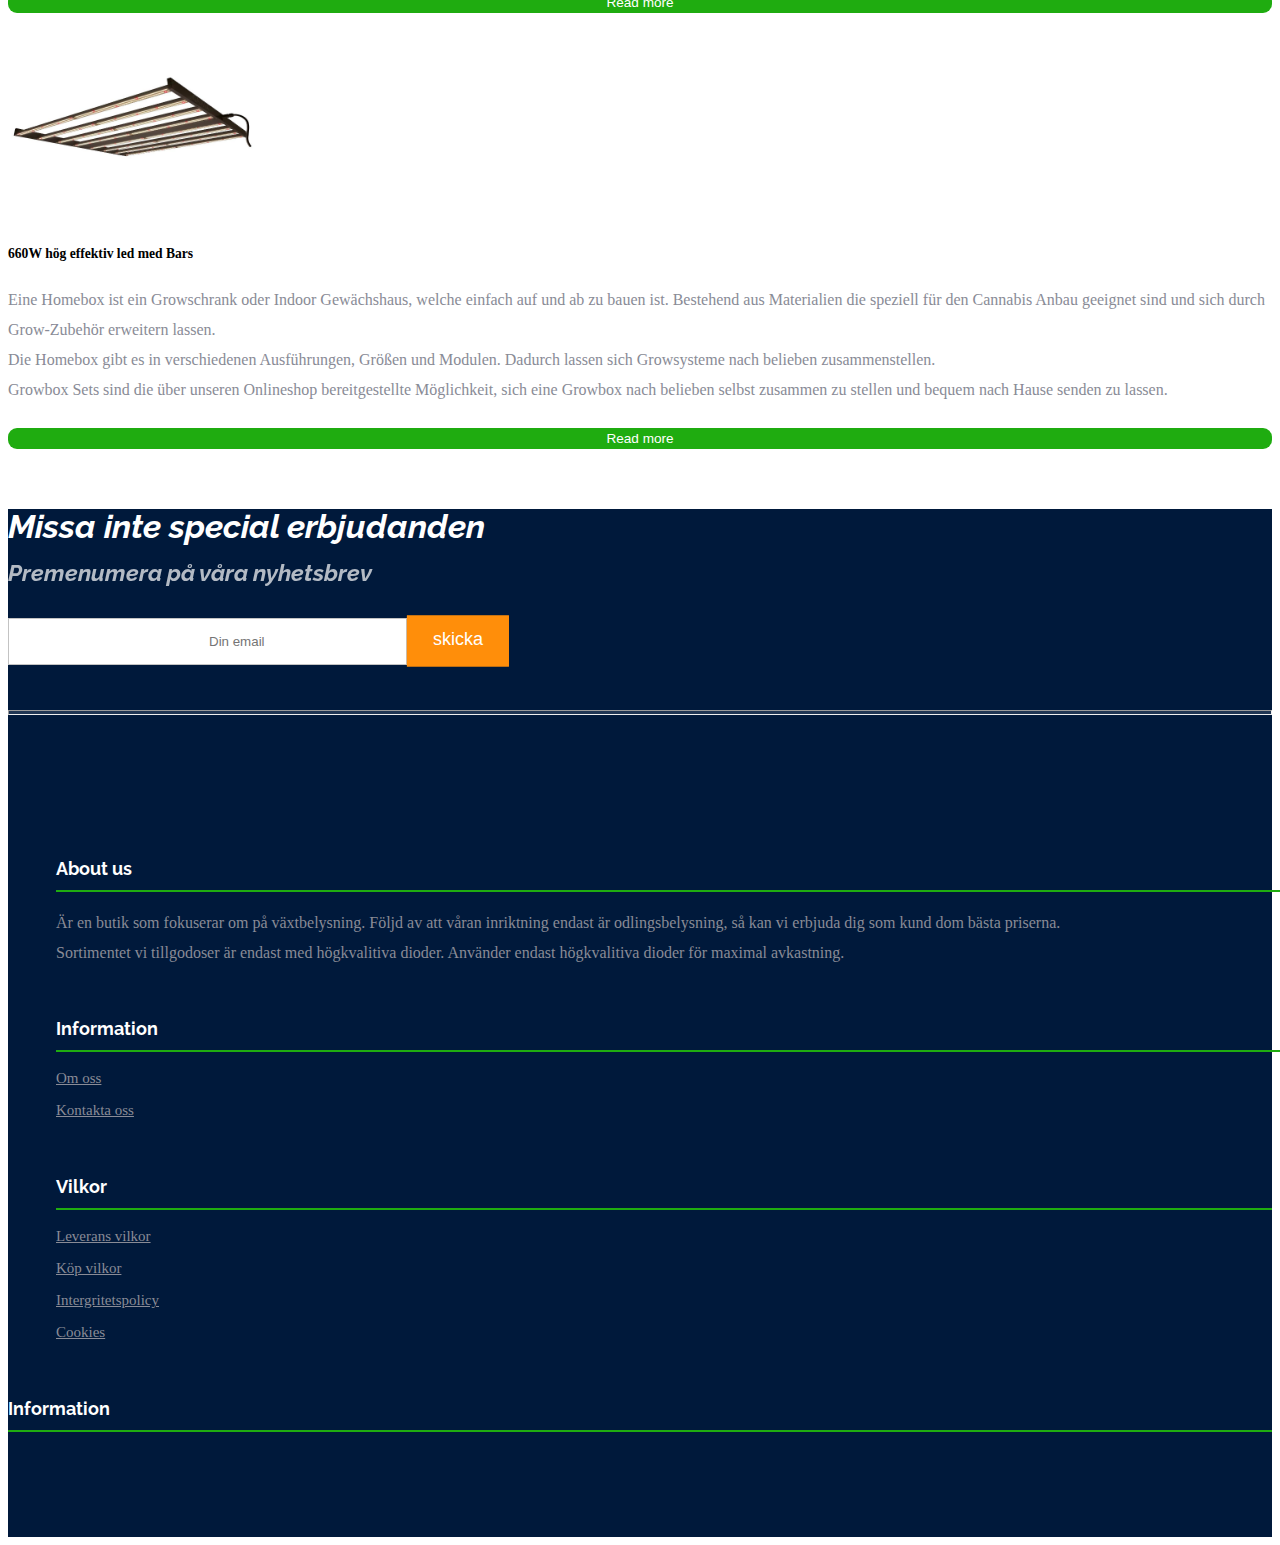
==== commit 307b7cea: "nav collapse revert" ====
--- a/index.html
+++ b/index.html
@@ -106,42 +106,29 @@
       </div>
     </nav>
     <div class="nav-bottom-custom">
-      <button
-        class="navbar-toggler"
-        type="button"
-        data-toggle="collapse"
-        data-target="#navbarText"
-        aria-controls="navbarText"
-        aria-expanded="false"
-        aria-label="Toggle navigation"
-      >
-        <span class="navbar-toggler-icon"></span>
-      </button>
-      <div class="collapse navbar-collapse" id="navbarText">
-        <ul class="nav container nav-btm">
-          <li class="nav-item">
-            <a class="nav-link nav-btm-link" href="#">Led växtbelysning</a>
-          </li>
-          <li class="nav-item">
-            <a class="nav-link nav-btm-link" href="#">HID lampor</a>
-          </li>
-          <li class="nav-item">
-            <a class="nav-link nav-btm-link" href="#">Ballaster</a>
-          </li>
-          <li class="nav-item">
-            <a class="nav-link nav-btm-link" href="#">Reflektorer</a>
-          </li>
-          <li class="nav-item">
-            <a class="nav-link nav-btm-link" href="#">T5 lysrör - Lågenergi</a>
-          </li>
-          <li class="nav-item">
-            <a class="nav-link nav-btm-link" href="#">Tillbehör</a>
-          </li>
-          <li class="nav-item">
-            <a class="nav-link nav-btm-link" href="#">Startkit</a>
-          </li>
-        </ul>
-      </div>
+      <ul class="nav container nav-btm">
+        <li class="nav-item">
+          <a class="nav-link nav-btm-link" href="#">Led växtbelysning</a>
+        </li>
+        <li class="nav-item">
+          <a class="nav-link nav-btm-link" href="#">HID lampor</a>
+        </li>
+        <li class="nav-item">
+          <a class="nav-link nav-btm-link" href="#">Ballaster</a>
+        </li>
+        <li class="nav-item">
+          <a class="nav-link nav-btm-link" href="#">Reflektorer</a>
+        </li>
+        <li class="nav-item">
+          <a class="nav-link nav-btm-link" href="#">T5 lysrör - Lågenergi</a>
+        </li>
+        <li class="nav-item">
+          <a class="nav-link nav-btm-link" href="#">Tillbehör</a>
+        </li>
+        <li class="nav-item">
+          <a class="nav-link nav-btm-link" href="#">Startkit</a>
+        </li>
+      </ul>
     </div>
     <div class="hero">
       <div class="container">
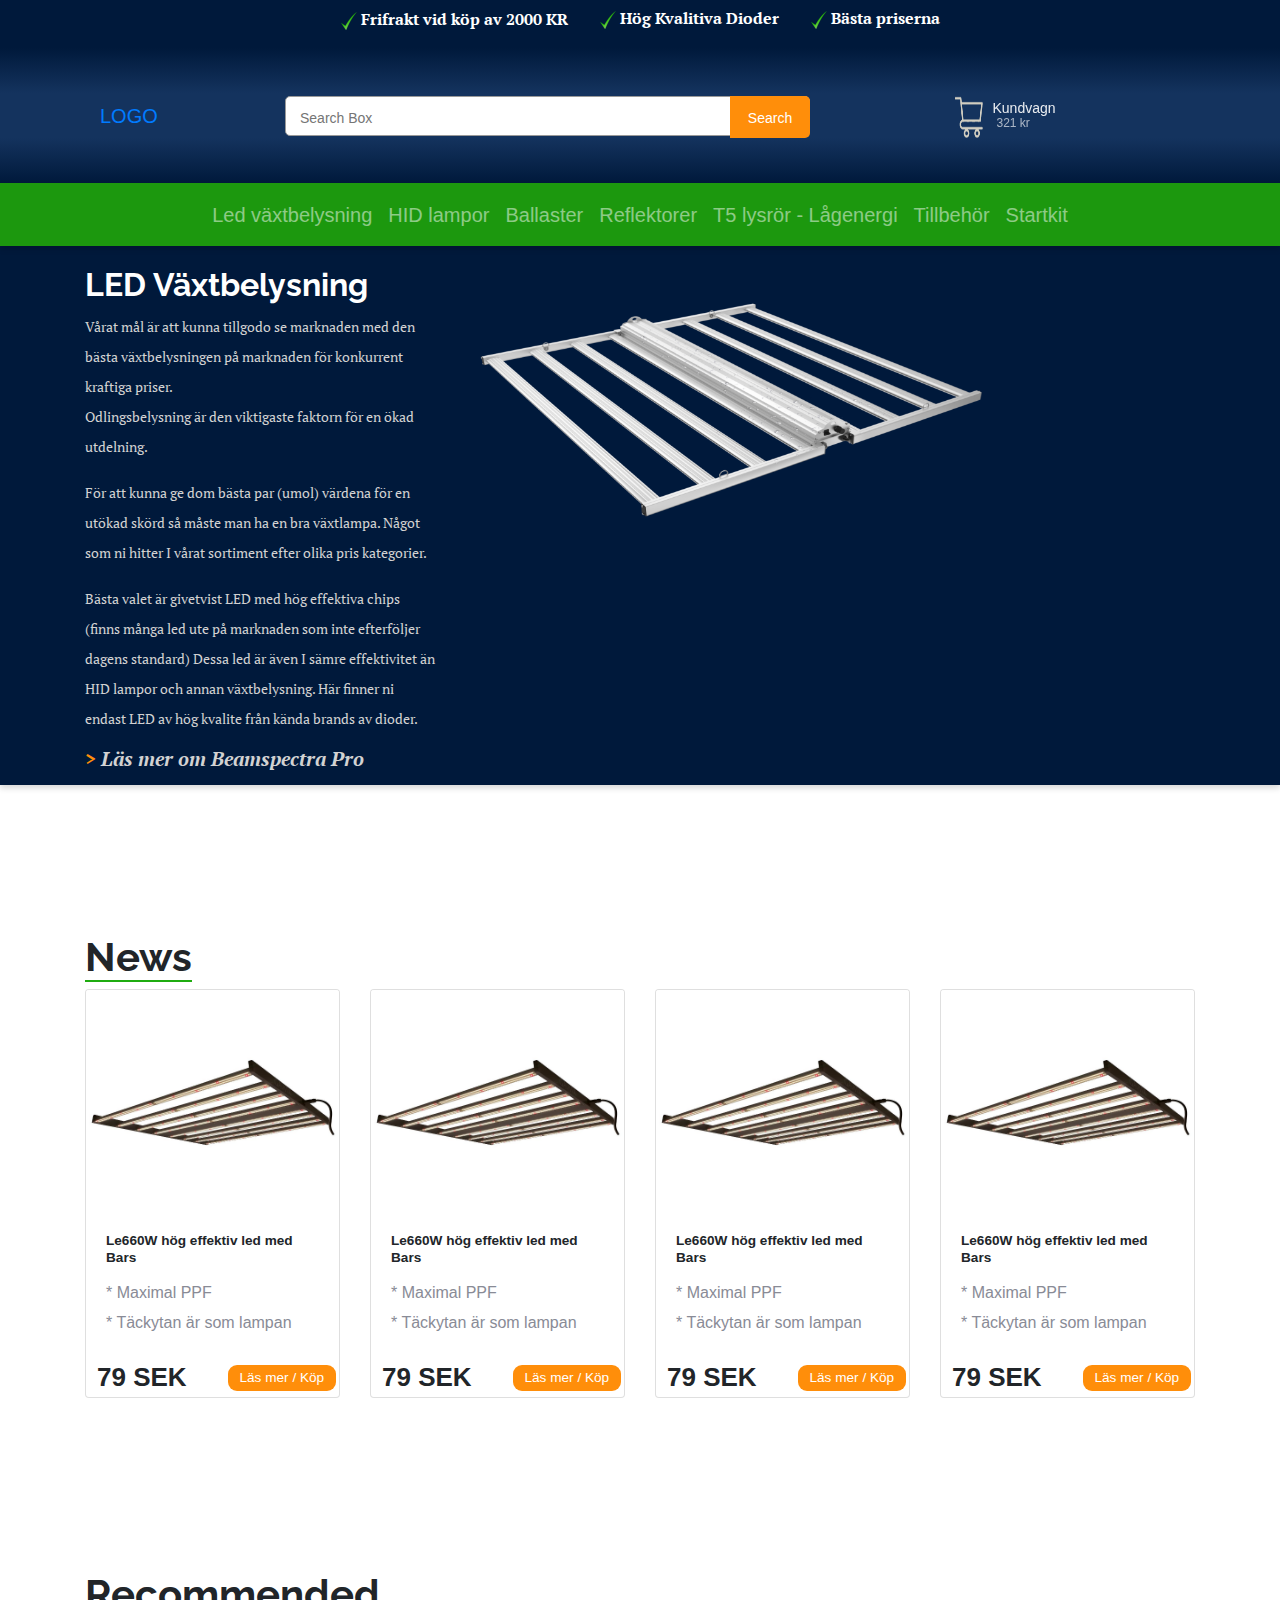
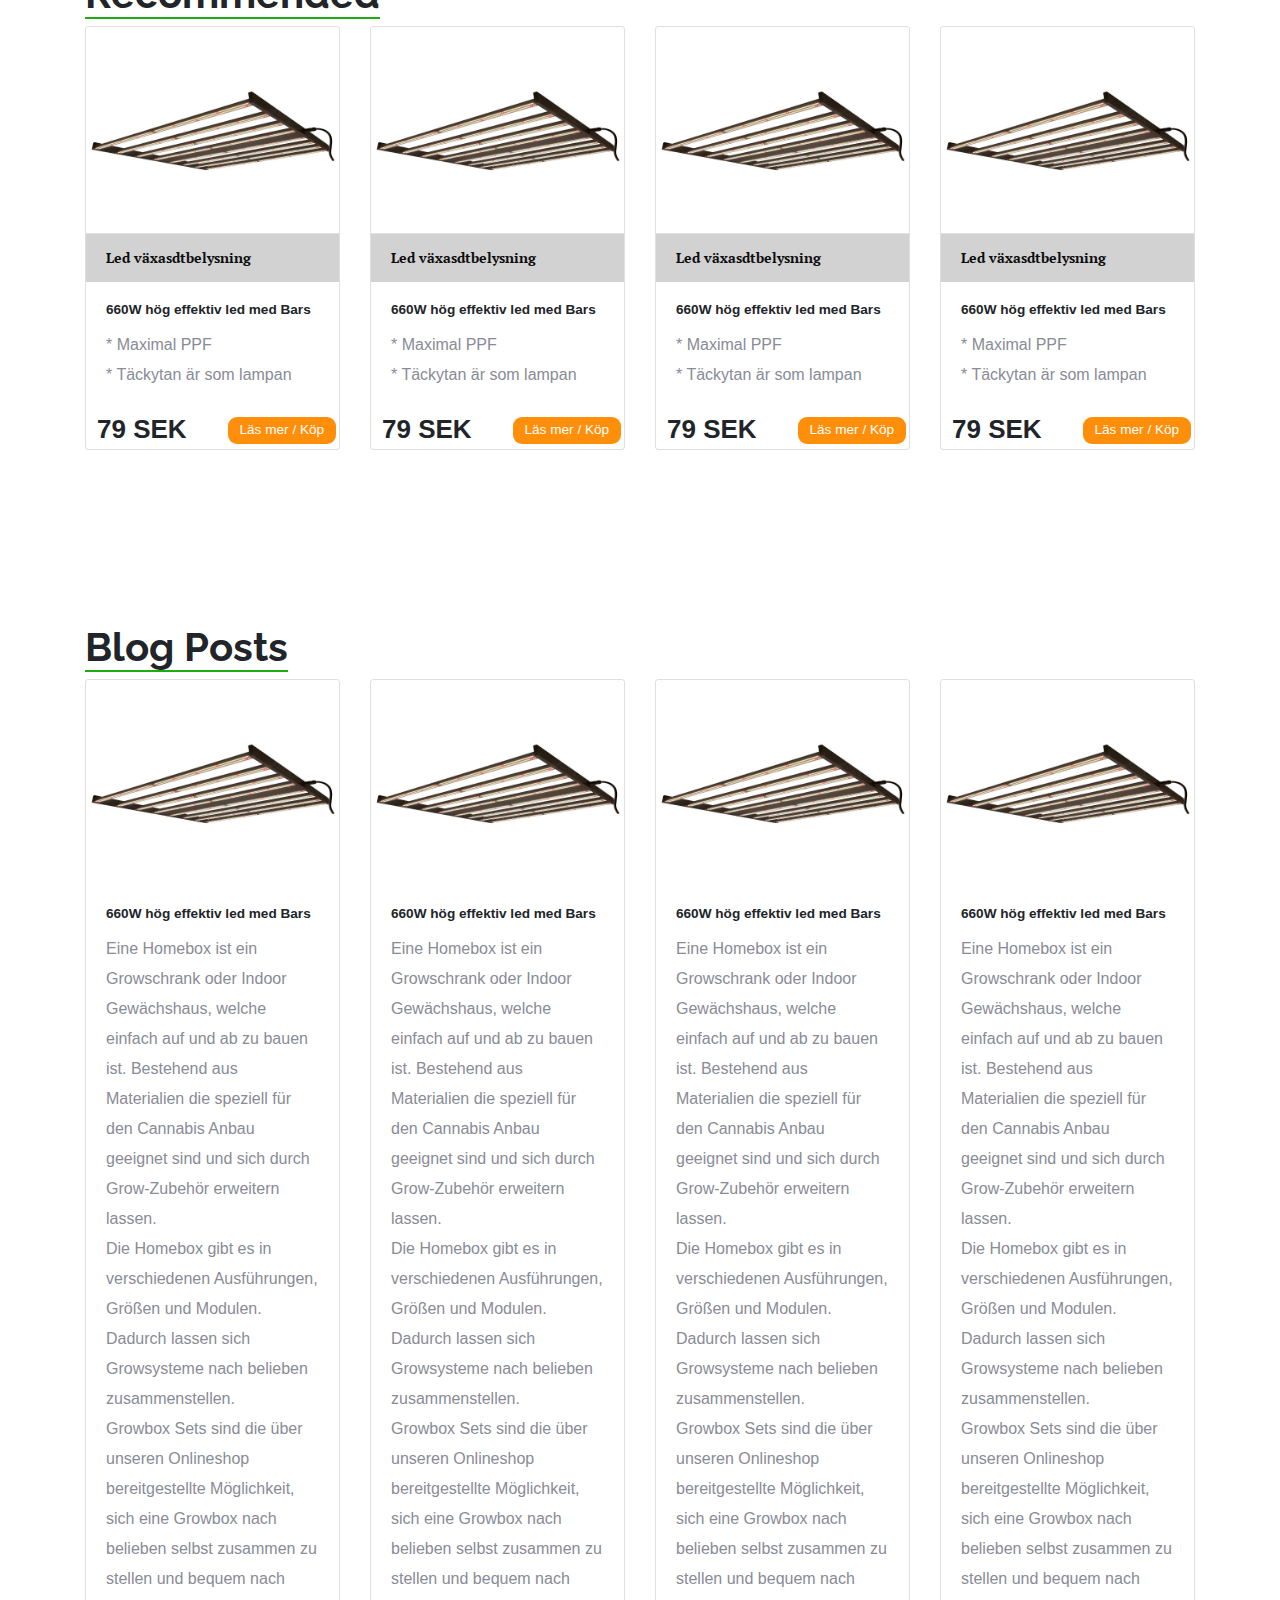
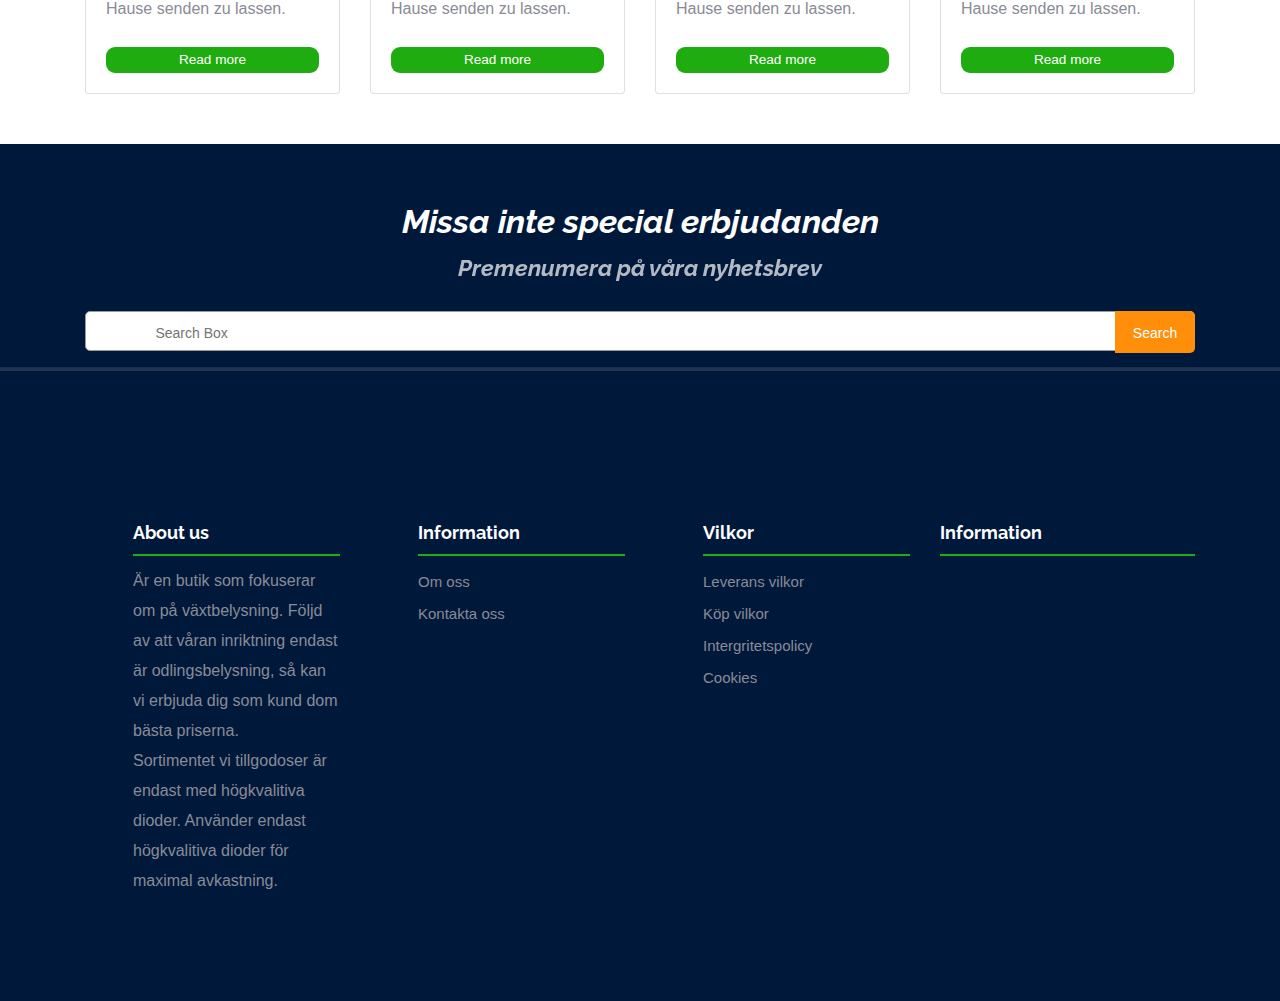
==== commit 21a0719e: "final push" ====
--- a/index.html
+++ b/index.html
@@ -1,20 +1,21 @@
 <!DOCTYPE html>
 <html lang="en">
   <head>
+    <title>Document</title>
     <meta charset="UTF-8" />
     <meta name="viewport" content="width=device-width, initial-scale=1.0" />
     <link rel="stylesheet" href="./css/index.css" />
     <link
       rel="stylesheet"
-      href="https://stackpath.bootstrapcdn.com/bootstrap/4.5.0/css/bootstrap.min.css"
-      integrity="sha384-9aIt2nRpC12Uk9gS9baDl411NQApFmC26EwAOH8WgZl5MYYxFfc+NcPb1dKGj7Sk"
-      crossorigin="anonymous"
+      href="https://maxcdn.bootstrapcdn.com/bootstrap/4.5.0/css/bootstrap.min.css"
     />
+    <script src="https://ajax.googleapis.com/ajax/libs/jquery/3.5.1/jquery.min.js"></script>
+    <script src="https://cdnjs.cloudflare.com/ajax/libs/popper.js/1.16.0/umd/popper.min.js"></script>
+    <script src="https://maxcdn.bootstrapcdn.com/bootstrap/4.5.0/js/bootstrap.min.js"></script>
     <link
       href="https://fonts.googleapis.com/css2?family=PT+Serif:ital,wght@0,400;0,700;1,400;1,700&family=Poppins&family=Raleway:ital,wght@0,500;0,700;1,900&display=swap"
       rel="stylesheet"
     />
-    <title>Document</title>
   </head>
   <body>
     <div id="nav-top">
@@ -76,22 +77,25 @@
         class="collapse navbar-collapse container"
         id="navbarSupportedContent"
       >
-        <a class="navbar-brand" href="#">LOGO</a>
-        <form class="form-inline my-2 my-lg-0">
-          <input
-            class="form-control mr-sm-2 search-bar"
-            type="search"
-            placeholder="Sök här"
-            aria-label="Search"
-          />
-          <button class="btn search-btn" type="submit">
-            <img
-              src="./img/search.png"
-              style="filter: invert();"
-              width="20px;"
-              alt=""
-            />
-          </button>
+        <div class="col-md-1"><a class="navbar-brand" href="#">LOGO</a></div>
+
+        <div class="col-md-6">
+          <div id="search-box">
+            <form action="/search" id="search-form" method="get" target="_top">
+              <input
+                id="search-text"
+                name="q"
+                placeholder="Search Box"
+                type="text"
+              />
+              <button id="search-button" type="submit">
+                <span>Search</span>
+              </button>
+            </form>
+          </div>
+        </div>
+
+        <div class="col-md-3 cart">
           <img
             class="cart-icn"
             src="./img/cart.png"
@@ -102,34 +106,72 @@
           <p class="cart-text">
             Kundvagn<br /><span class="cart-span">321 kr</span>
           </p>
-        </form>
+        </div>
       </div>
     </nav>
-    <div class="nav-bottom-custom">
-      <ul class="nav container nav-btm">
-        <li class="nav-item">
-          <a class="nav-link nav-btm-link" href="#">Led växtbelysning</a>
-        </li>
-        <li class="nav-item">
-          <a class="nav-link nav-btm-link" href="#">HID lampor</a>
-        </li>
-        <li class="nav-item">
-          <a class="nav-link nav-btm-link" href="#">Ballaster</a>
-        </li>
-        <li class="nav-item">
-          <a class="nav-link nav-btm-link" href="#">Reflektorer</a>
-        </li>
-        <li class="nav-item">
-          <a class="nav-link nav-btm-link" href="#">T5 lysrör - Lågenergi</a>
-        </li>
-        <li class="nav-item">
-          <a class="nav-link nav-btm-link" href="#">Tillbehör</a>
-        </li>
-        <li class="nav-item">
-          <a class="nav-link nav-btm-link" href="#">Startkit</a>
-        </li>
-      </ul>
-    </div>
+    <nav id="bottom-nav" class="navbar navbar-dark navbar-expand-md">
+      <button
+        class="navbar-toggler"
+        type="button"
+        data-toggle="collapse"
+        data-target="#collapsibleNavbar"
+      >
+        <span class="navbar-toggler-icon"></span>
+      </button>
+      <div
+        class="collapse navbar-collapse justify-content-center"
+        id="collapsibleNavbar"
+      >
+        <ul class="navbar-nav">
+          <li class="nav-item">
+            <a class="nav-link nav-btm-link" href="#">Led växtbelysning</a>
+          </li>
+          <li class="nav-item">
+            <a class="nav-link nav-btm-link" href="#">HID lampor</a>
+          </li>
+          <li class="nav-item">
+            <a class="nav-link nav-btm-link" href="#">Ballaster</a>
+          </li>
+          <li class="nav-item">
+            <a class="nav-link nav-btm-link" href="#">Reflektorer</a>
+          </li>
+          <li class="nav-item">
+            <a class="nav-link nav-btm-link" href="#">T5 lysrör - Lågenergi</a>
+          </li>
+          <li class="nav-item">
+            <a class="nav-link nav-btm-link" href="#">Tillbehör</a>
+          </li>
+          <li class="nav-item">
+            <a class="nav-link nav-btm-link" href="#">Startkit</a>
+          </li>
+        </ul>
+      </div>
+      <div id="bottom-nav-search">
+        <div id="search-box-btm">
+          <form action="/search" id="search-form" method="get" target="_top">
+            <input
+              id="search-text"
+              name="q"
+              placeholder="Search Box"
+              type="text"
+            />
+            <button id="search-button-btm" type="submit">
+              <span>Search</span>
+            </button>
+          </form>
+          <img
+            class="cart-icn"
+            src="./img/cart.png"
+            style="filter: invert();"
+            width="15px"
+            alt=""
+          />
+          <p class="cart-text">
+            Kundvagn<br /><span class="cart-span">321 kr</span>
+          </p>
+        </div>
+      </div>
+    </nav>
     <div class="hero">
       <div class="container">
         <div class="row">
@@ -240,186 +282,109 @@
       </div>
     </div>
     <div class="container card-con">
-      <h1><span class="heading">News</span></h1>
-      <div class="card-deck head-margin">
-        <div class="card">
-          <img
-            src="./img/600.png"
-            height="206px"
-            width="248px"
-            class="card-img-top"
-            alt="..."
-          />
-          <div class="card-footer" id="text-un">
-            <small id="text-muted">Led växasdtbelysning</small>
-          </div>
-          <div class="card-body">
-            <h5 class="card-title">660W hög effektiv led med Bars</h5>
-            <p class="card-text">* Maximal PPF<br />* Täckytan är som lampan</p>
-          </div>
-          <div class="row">
-            <div class="col"><span class="price-card">79 SEK</span></div>
-            <div class="col">
-              <button class="btn-card">Läs mer / Köp</button>
-            </div>
-          </div>
-        </div>
-        <div class="card">
-          <img
-            src="./img/600.png"
-            height="206px"
-            width="248px"
-            class="card-img-top"
-            alt="..."
-          />
-          <div class="card-footer" id="text-un">
-            <small id="text-muted">Led växasdtbelysning</small>
-          </div>
-          <div class="card-body">
-            <h5 class="card-title">660W hög effektiv led med Bars</h5>
-            <p class="card-text">* Maximal PPF<br />* Täckytan är som lampan</p>
-          </div>
-          <div class="row">
-            <div class="col"><span class="price-card">79 SEK</span></div>
-            <div class="col">
-              <button class="btn-card">Läs mer / Köp</button>
-            </div>
-          </div>
-        </div>
-        <div class="card">
-          <img
-            src="./img/600.png"
-            height="206px"
-            width="248px"
-            class="card-img-top"
-            alt="..."
-          />
-          <div class="card-footer" id="text-un">
-            <small id="text-muted">Led växasdtbelysning</small>
-          </div>
-          <div class="card-body">
-            <h5 class="card-title">660W hög effektiv led med Bars</h5>
-            <p class="card-text">* Maximal PPF<br />* Täckytan är som lampan</p>
-          </div>
-          <div class="row">
-            <div class="col"><span class="price-card">79 SEK</span></div>
-            <div class="col">
-              <button class="btn-card">Läs mer / Köp</button>
-            </div>
-          </div>
-        </div>
-        <div class="card">
-          <img
-            src="./img/600.png"
-            height="206px"
-            width="248px"
-            class="card-img-top"
-            alt="..."
-          />
-          <div class="card-footer" id="text-un">
-            <small id="text-muted">Led växasdtbelysning</small>
-          </div>
-          <div class="card-body">
-            <h5 class="card-title">660W hög effektiv led med Bars</h5>
-            <p class="card-text">* Maximal PPF<br />* Täckytan är som lampan</p>
-          </div>
-          <div class="row">
-            <div class="col"><span class="price-card">79 SEK</span></div>
-            <div class="col">
-              <button class="btn-card">Läs mer / Köp</button>
-            </div>
-          </div>
-        </div>
-      </div>
-    </div>
-    <div class="container card-con">
       <h1><span class="heading">Recommended</span></h1>
-      <div class="card-deck head-margin">
-        <div class="card">
-          <img
-            src="./img/600.png"
-            height="206px"
-            width="248px"
-            class="card-img-top"
-            alt="..."
-          />
-          <div class="card-footer" id="text-un">
-            <small id="text-muted">Led växasdtbelysning</small>
-          </div>
-          <div class="card-body">
-            <h5 class="card-title">660W hög effektiv led med Bars</h5>
-            <p class="card-text">* Maximal PPF<br />* Täckytan är som lampan</p>
-          </div>
-          <div class="row">
-            <div class="col"><span class="price-card">79 SEK</span></div>
-            <div class="col">
-              <button class="btn-card">Läs mer / Köp</button>
-            </div>
-          </div>
-        </div>
-        <div class="card">
-          <img
-            src="./img/600.png"
-            height="206px"
-            width="248px"
-            class="card-img-top"
-            alt="..."
-          />
-          <div class="card-footer" id="text-un">
-            <small id="text-muted">Led växasdtbelysning</small>
-          </div>
-          <div class="card-body">
-            <h5 class="card-title">660W hög effektiv led med Bars</h5>
-            <p class="card-text">* Maximal PPF<br />* Täckytan är som lampan</p>
-          </div>
-          <div class="row">
-            <div class="col"><span class="price-card">79 SEK</span></div>
-            <div class="col">
-              <button class="btn-card">Läs mer / Köp</button>
-            </div>
-          </div>
-        </div>
-        <div class="card">
-          <img
-            src="./img/600.png"
-            height="206px"
-            width="248px"
-            class="card-img-top"
-            alt="..."
-          />
-          <div class="card-footer" id="text-un">
-            <small id="text-muted">Led växasdtbelysning</small>
-          </div>
-          <div class="card-body">
-            <h5 class="card-title">660W hög effektiv led med Bars</h5>
-            <p class="card-text">* Maximal PPF<br />* Täckytan är som lampan</p>
-          </div>
-          <div class="row">
-            <div class="col"><span class="price-card">79 SEK</span></div>
-            <div class="col">
-              <button class="btn-card">Läs mer / Köp</button>
-            </div>
-          </div>
-        </div>
-        <div class="card">
-          <img
-            src="./img/600.png"
-            height="206px"
-            width="248px"
-            class="card-img-top"
-            alt="..."
-          />
-          <div class="card-footer" id="text-un">
-            <small id="text-muted">Led växasdtbelysning</small>
-          </div>
-          <div class="card-body">
-            <h5 class="card-title">660W hög effektiv led med Bars</h5>
-            <p class="card-text">* Maximal PPF<br />* Täckytan är som lampan</p>
-          </div>
-          <div class="row">
-            <div class="col"><span class="price-card">79 SEK</span></div>
-            <div class="col">
-              <button class="btn-card">Läs mer / Köp</button>
+      <div class="row row-cols-1 row-cols-lg-4 row-cols-md-3">
+        <div class="col mb-4">
+          <div class="card">
+            <img
+              src="./img/600.png"
+              height="206px"
+              width="248px"
+              class="card-img-top"
+              alt="..."
+            />
+            <div class="card-footer" id="text-un">
+              <small id="text-muted">Led växasdtbelysning</small>
+            </div>
+            <div class="card-body">
+              <h5 class="card-title">660W hög effektiv led med Bars</h5>
+              <p class="card-text">
+                * Maximal PPF<br />* Täckytan är som lampan
+              </p>
+            </div>
+            <div class="row">
+              <div class="col"><span class="price-card">79 SEK</span></div>
+              <div class="col">
+                <button class="btn-card">Läs mer / Köp</button>
+              </div>
+            </div>
+          </div>
+        </div>
+        <div class="col mb-4">
+          <div class="card">
+            <img
+              src="./img/600.png"
+              height="206px"
+              width="248px"
+              class="card-img-top"
+              alt="..."
+            />
+            <div class="card-footer" id="text-un">
+              <small id="text-muted">Led växasdtbelysning</small>
+            </div>
+            <div class="card-body">
+              <h5 class="card-title">660W hög effektiv led med Bars</h5>
+              <p class="card-text">
+                * Maximal PPF<br />* Täckytan är som lampan
+              </p>
+            </div>
+            <div class="row">
+              <div class="col"><span class="price-card">79 SEK</span></div>
+              <div class="col">
+                <button class="btn-card">Läs mer / Köp</button>
+              </div>
+            </div>
+          </div>
+        </div>
+        <div class="col mb-4">
+          <div class="card">
+            <img
+              src="./img/600.png"
+              height="206px"
+              width="248px"
+              class="card-img-top"
+              alt="..."
+            />
+            <div class="card-footer" id="text-un">
+              <small id="text-muted">Led växasdtbelysning</small>
+            </div>
+            <div class="card-body">
+              <h5 class="card-title">660W hög effektiv led med Bars</h5>
+              <p class="card-text">
+                * Maximal PPF<br />* Täckytan är som lampan
+              </p>
+            </div>
+            <div class="row">
+              <div class="col"><span class="price-card">79 SEK</span></div>
+              <div class="col">
+                <button class="btn-card">Läs mer / Köp</button>
+              </div>
+            </div>
+          </div>
+        </div>
+        <div class="col mb-4">
+          <div class="card">
+            <img
+              src="./img/600.png"
+              height="206px"
+              width="248px"
+              class="card-img-top"
+              alt="..."
+            />
+            <div class="card-footer" id="text-un">
+              <small id="text-muted">Led växasdtbelysning</small>
+            </div>
+            <div class="card-body">
+              <h5 class="card-title">660W hög effektiv led med Bars</h5>
+              <p class="card-text">
+                * Maximal PPF<br />* Täckytan är som lampan
+              </p>
+            </div>
+            <div class="row">
+              <div class="col"><span class="price-card">79 SEK</span></div>
+              <div class="col">
+                <button class="btn-card">Läs mer / Köp</button>
+              </div>
             </div>
           </div>
         </div>
@@ -427,106 +392,114 @@
     </div>
     <div class="container card-con bp-btm">
       <h1><span class="heading">Blog Posts</span></h1>
-      <div class="card-deck head-margin">
-        <div class="card">
-          <img
-            src="./img/600.png"
-            height="206px"
-            width="248px"
-            class="card-img-top"
-            alt="..."
-          />
+      <div class="row">
+        <div class="col-lg-3 col-md-4 col-sm-6 col-xs-6">
+          <div class="card">
+            <img
+              src="./img/600.png"
+              height="206px"
+              width="248px"
+              class="card-img-top"
+              alt="..."
+            />
 
-          <div class="card-body">
-            <h5 class="card-title">660W hög effektiv led med Bars</h5>
-            <p class="card-text">
-              Eine Homebox ist ein Growschrank oder Indoor Gewächshaus, welche
-              einfach auf und ab zu bauen ist. Bestehend aus Materialien die
-              speziell für den Cannabis Anbau geeignet sind und sich durch
-              Grow-Zubehör erweitern lassen. <br />
-              Die Homebox gibt es in verschiedenen Ausführungen, Größen und
-              Modulen. Dadurch lassen sich Growsysteme nach belieben
-              zusammenstellen. <br />
-              Growbox Sets sind die über unseren Onlineshop bereitgestellte
-              Möglichkeit, sich eine Growbox nach belieben selbst zusammen zu
-              stellen und bequem nach Hause senden zu lassen.
-            </p>
-            <button class="btn-blog">Read more</button>
-          </div>
-        </div>
-        <div class="card">
-          <img
-            src="./img/600.png"
-            height="206px"
-            width="248px"
-            class="card-img-top"
-            alt="..."
-          />
-          <div class="card-body">
-            <h5 class="card-title">660W hög effektiv led med Bars</h5>
-            <p class="card-text">
-              Eine Homebox ist ein Growschrank oder Indoor Gewächshaus, welche
-              einfach auf und ab zu bauen ist. Bestehend aus Materialien die
-              speziell für den Cannabis Anbau geeignet sind und sich durch
-              Grow-Zubehör erweitern lassen. <br />
-              Die Homebox gibt es in verschiedenen Ausführungen, Größen und
-              Modulen. Dadurch lassen sich Growsysteme nach belieben
-              zusammenstellen. <br />
-              Growbox Sets sind die über unseren Onlineshop bereitgestellte
-              Möglichkeit, sich eine Growbox nach belieben selbst zusammen zu
-              stellen und bequem nach Hause senden zu lassen.
-            </p>
-            <button class="btn-blog">Read more</button>
-          </div>
-        </div>
-        <div class="card">
-          <img
-            src="./img/600.png"
-            height="206px"
-            width="248px"
-            class="card-img-top"
-            alt="..."
-          />
-          <div class="card-body">
-            <h5 class="card-title">660W hög effektiv led med Bars</h5>
-            <p class="card-text">
-              Eine Homebox ist ein Growschrank oder Indoor Gewächshaus, welche
-              einfach auf und ab zu bauen ist. Bestehend aus Materialien die
-              speziell für den Cannabis Anbau geeignet sind und sich durch
-              Grow-Zubehör erweitern lassen. <br />
-              Die Homebox gibt es in verschiedenen Ausführungen, Größen und
-              Modulen. Dadurch lassen sich Growsysteme nach belieben
-              zusammenstellen. <br />
-              Growbox Sets sind die über unseren Onlineshop bereitgestellte
-              Möglichkeit, sich eine Growbox nach belieben selbst zusammen zu
-              stellen und bequem nach Hause senden zu lassen.
-            </p>
-            <button class="btn-blog">Read more</button>
-          </div>
-        </div>
-        <div class="card">
-          <img
-            src="./img/600.png"
-            height="206px"
-            width="248px"
-            class="card-img-top"
-            alt="..."
-          />
-          <div class="card-body">
-            <h5 class="card-title">660W hög effektiv led med Bars</h5>
-            <p class="card-text">
-              Eine Homebox ist ein Growschrank oder Indoor Gewächshaus, welche
-              einfach auf und ab zu bauen ist. Bestehend aus Materialien die
-              speziell für den Cannabis Anbau geeignet sind und sich durch
-              Grow-Zubehör erweitern lassen. <br />
-              Die Homebox gibt es in verschiedenen Ausführungen, Größen und
-              Modulen. Dadurch lassen sich Growsysteme nach belieben
-              zusammenstellen. <br />
-              Growbox Sets sind die über unseren Onlineshop bereitgestellte
-              Möglichkeit, sich eine Growbox nach belieben selbst zusammen zu
-              stellen und bequem nach Hause senden zu lassen.
-            </p>
-            <button class="btn-blog">Read more</button>
+            <div class="card-body">
+              <h5 class="card-title">660W hög effektiv led med Bars</h5>
+              <p class="card-text">
+                Eine Homebox ist ein Growschrank oder Indoor Gewächshaus, welche
+                einfach auf und ab zu bauen ist. Bestehend aus Materialien die
+                speziell für den Cannabis Anbau geeignet sind und sich durch
+                Grow-Zubehör erweitern lassen. <br />
+                Die Homebox gibt es in verschiedenen Ausführungen, Größen und
+                Modulen. Dadurch lassen sich Growsysteme nach belieben
+                zusammenstellen. <br />
+                Growbox Sets sind die über unseren Onlineshop bereitgestellte
+                Möglichkeit, sich eine Growbox nach belieben selbst zusammen zu
+                stellen und bequem nach Hause senden zu lassen.
+              </p>
+              <button class="btn-blog">Read more</button>
+            </div>
+          </div>
+        </div>
+        <div class="col-lg-3 col-md-4 col-sm-6 col-xs-6">
+          <div class="card">
+            <img
+              src="./img/600.png"
+              height="206px"
+              width="248px"
+              class="card-img-top"
+              alt="..."
+            />
+            <div class="card-body">
+              <h5 class="card-title">660W hög effektiv led med Bars</h5>
+              <p class="card-text">
+                Eine Homebox ist ein Growschrank oder Indoor Gewächshaus, welche
+                einfach auf und ab zu bauen ist. Bestehend aus Materialien die
+                speziell für den Cannabis Anbau geeignet sind und sich durch
+                Grow-Zubehör erweitern lassen. <br />
+                Die Homebox gibt es in verschiedenen Ausführungen, Größen und
+                Modulen. Dadurch lassen sich Growsysteme nach belieben
+                zusammenstellen. <br />
+                Growbox Sets sind die über unseren Onlineshop bereitgestellte
+                Möglichkeit, sich eine Growbox nach belieben selbst zusammen zu
+                stellen und bequem nach Hause senden zu lassen.
+              </p>
+              <button class="btn-blog">Read more</button>
+            </div>
+          </div>
+        </div>
+        <div class="col-lg-3 col-md-4 col-sm-6 col-xs-6">
+          <div class="card">
+            <img
+              src="./img/600.png"
+              height="206px"
+              width="248px"
+              class="card-img-top"
+              alt="..."
+            />
+            <div class="card-body">
+              <h5 class="card-title">660W hög effektiv led med Bars</h5>
+              <p class="card-text">
+                Eine Homebox ist ein Growschrank oder Indoor Gewächshaus, welche
+                einfach auf und ab zu bauen ist. Bestehend aus Materialien die
+                speziell für den Cannabis Anbau geeignet sind und sich durch
+                Grow-Zubehör erweitern lassen. <br />
+                Die Homebox gibt es in verschiedenen Ausführungen, Größen und
+                Modulen. Dadurch lassen sich Growsysteme nach belieben
+                zusammenstellen. <br />
+                Growbox Sets sind die über unseren Onlineshop bereitgestellte
+                Möglichkeit, sich eine Growbox nach belieben selbst zusammen zu
+                stellen und bequem nach Hause senden zu lassen.
+              </p>
+              <button class="btn-blog">Read more</button>
+            </div>
+          </div>
+        </div>
+        <div class="col-lg-3 col-md-4 col-sm-6 col-xs-12">
+          <div class="card">
+            <img
+              src="./img/600.png"
+              height="206px"
+              width="248px"
+              class="card-img-top"
+              alt="..."
+            />
+            <div class="card-body">
+              <h5 class="card-title">660W hög effektiv led med Bars</h5>
+              <p class="card-text">
+                Eine Homebox ist ein Growschrank oder Indoor Gewächshaus, welche
+                einfach auf und ab zu bauen ist. Bestehend aus Materialien die
+                speziell für den Cannabis Anbau geeignet sind und sich durch
+                Grow-Zubehör erweitern lassen. <br />
+                Die Homebox gibt es in verschiedenen Ausführungen, Größen und
+                Modulen. Dadurch lassen sich Growsysteme nach belieben
+                zusammenstellen. <br />
+                Growbox Sets sind die über unseren Onlineshop bereitgestellte
+                Möglichkeit, sich eine Growbox nach belieben selbst zusammen zu
+                stellen und bequem nach Hause senden zu lassen.
+              </p>
+              <button class="btn-blog">Read more</button>
+            </div>
           </div>
         </div>
       </div>
@@ -599,12 +572,24 @@
           <div class="col">
             <h1 class="footerh1">Missa inte special erbjudanden</h1>
             <p class="footerp">Premenumera på våra nyhetsbrev</p>
-            <input
-              class="footer-searchbar"
-              type="search"
-              placeholder="Din email"
-            />
-            <button class="footer-search-btn" type="submit">skicka</button>
+            <div id="search-box">
+              <form
+                action="/search"
+                id="search-form"
+                method="get"
+                target="_top"
+              >
+                <input
+                  id="search-text"
+                  name="q"
+                  placeholder="Search Box"
+                  type="text"
+                />
+                <button id="search-button" type="submit">
+                  <span>Search</span>
+                </button>
+              </form>
+            </div>
           </div>
         </div>
       </div>
--- a/css/index.css
+++ b/css/index.css
@@ -94,7 +94,26 @@
 .cart-icn {
   margin-left: 20px;
 }
-.search-bar {
+.cart {
+  display: flex;
+}
+@media (max-width: 768px) {
+  .cart {
+    display: none;
+    /* display:flex; */
+  }
+}
+#bottom-nav-search {
+  display: none;
+}
+
+@media (max-width: 768px) {
+  #bottom-nav-search {
+    display: contents;
+  }
+}
+
+/* .search-bar {
   padding-left: 2.5em !important;
   padding-right: 21.875em !important;
   border-radius: 17px !important;
@@ -102,6 +121,11 @@
 @media (max-width: 1030px) {
   .search-bar {
     padding-right: 8em !important;
+  }
+}
+@media (max-width: 787px) {
+  .search-bar {
+    padding-right: 5em !important;
   }
 }
 @media (max-width: 787px) {
@@ -115,6 +139,74 @@
   border-bottom-right-radius: 17px !important;
   transform: translate(-111%, 0);
   padding: 5px 1.5625em 6.5px 1.5625em !important;
+} */
+#search-box {
+  position: relative;
+  width: 100%;
+  margin: 0;
+}
+@media (max-width: 768px) {
+  #search-box {
+    display: none;
+  }
+}
+#search-form {
+  height: 40px;
+  border: 1px solid #999;
+  -webkit-border-radius: 5px;
+  -moz-border-radius: 5px;
+  border-radius: 5px;
+  background-color: #fff;
+  overflow: hidden;
+}
+
+#search-text {
+  font-size: 14px;
+  color: #ddd;
+  border-width: 0;
+  background: transparent;
+}
+
+#search-box input[type="text"] {
+  width: 90%;
+  padding: 11px 0 12px 1em;
+  color: #333;
+  outline: none;
+}
+
+#search-button {
+  position: absolute;
+  top: 0;
+  right: 0;
+  height: 42px;
+  width: 80px;
+  font-size: 14px;
+  color: #fff;
+  text-align: center;
+  line-height: 42px;
+  border-width: 0;
+  background-color: #ff8e0a;
+  -webkit-border-radius: 0px 5px 5px 0px;
+  -moz-border-radius: 0px 5px 5px 0px;
+  border-radius: 0px 5px 5px 0px;
+  cursor: pointer;
+}
+#search-button-btm {
+  /* position: absolute; */
+  top: 0;
+  right: 0;
+  height: 42px;
+  width: 80px;
+  font-size: 14px;
+  color: #fff;
+  text-align: center;
+  line-height: 42px;
+  border-width: 0;
+  background-color: #ff8e0a;
+  -webkit-border-radius: 0px 5px 5px 0px;
+  -moz-border-radius: 0px 5px 5px 0px;
+  border-radius: 0px 5px 5px 0px;
+  cursor: pointer;
 }
 .nav-mid-custom {
   background-image: linear-gradient(
@@ -142,27 +234,21 @@
   opacity: 0.7;
   transform: translate(0, 15%);
 }
-.nav-bottom-custom {
+#bottom-nav {
   background-color: #1c980e;
-  top: 170px;
-  left: -8.61328125px;
-  width: 100%;
+  /* top: 170px; */
+  /* left: -8.61328125px; */
+  /* width: 100%; */
   min-height: 63px;
-  transform: matrix(1, 0, 0, 1, 0, 0);
+  /* transform: matrix(1, 0, 0, 1, 0, 0); */
   box-shadow: 0px 3px 6px #00000029;
   opacity: 1;
 }
 .nav-btm-link {
   color: #fff;
-  margin-left: 3% !important;
+  /* margin-left: 3% !important; */
   font-size: 20px;
-  padding-top: 15px !important;
-}
-.nav-btm-link:first-child {
-  margin-left: 0px !important;
-}
-.nav-btm {
-  justify-content: space-between;
+  /* padding-top: 15px !important; */
 }
 .hero {
   background-color: #061f41;
@@ -234,6 +320,7 @@
     transform: translate(0, -10%);
   }
 }
+
 #text-un {
   min-height: 34px;
   background: #d2d2d2 0% 0% no-repeat padding-box;
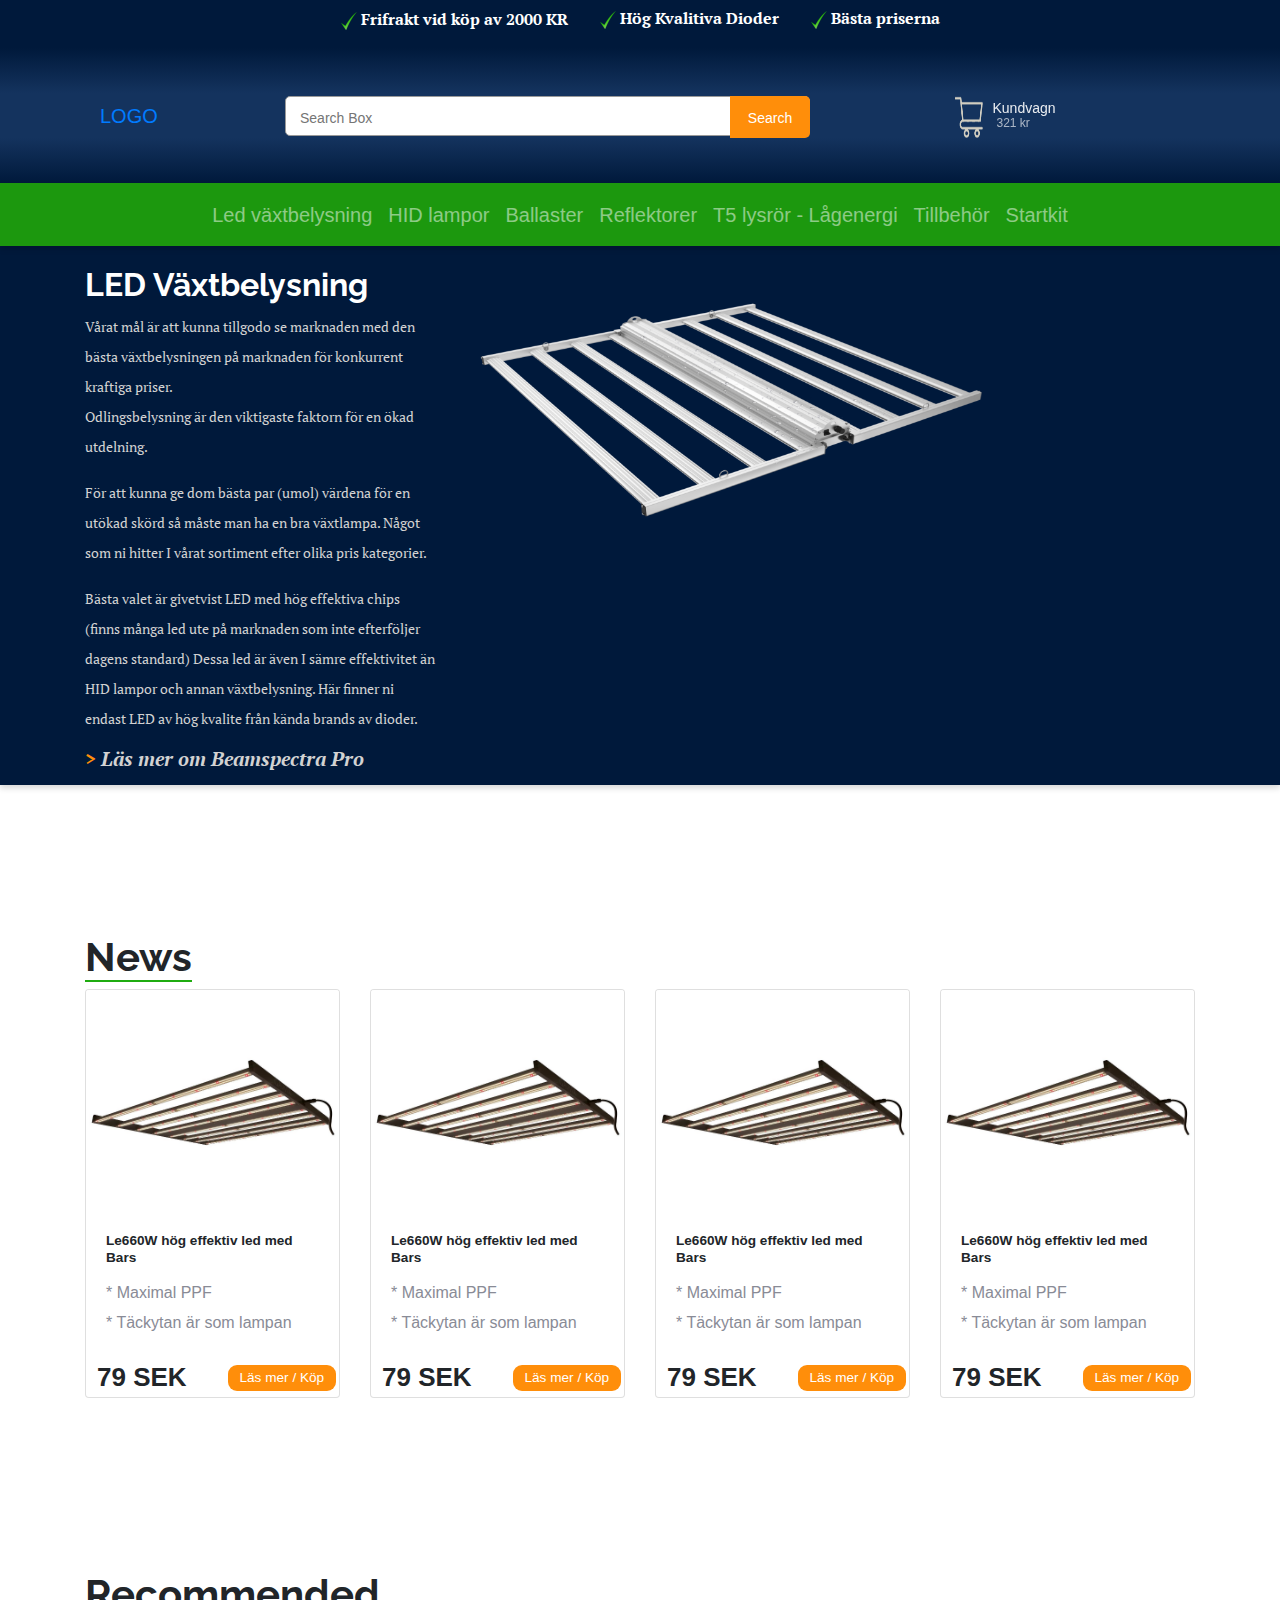
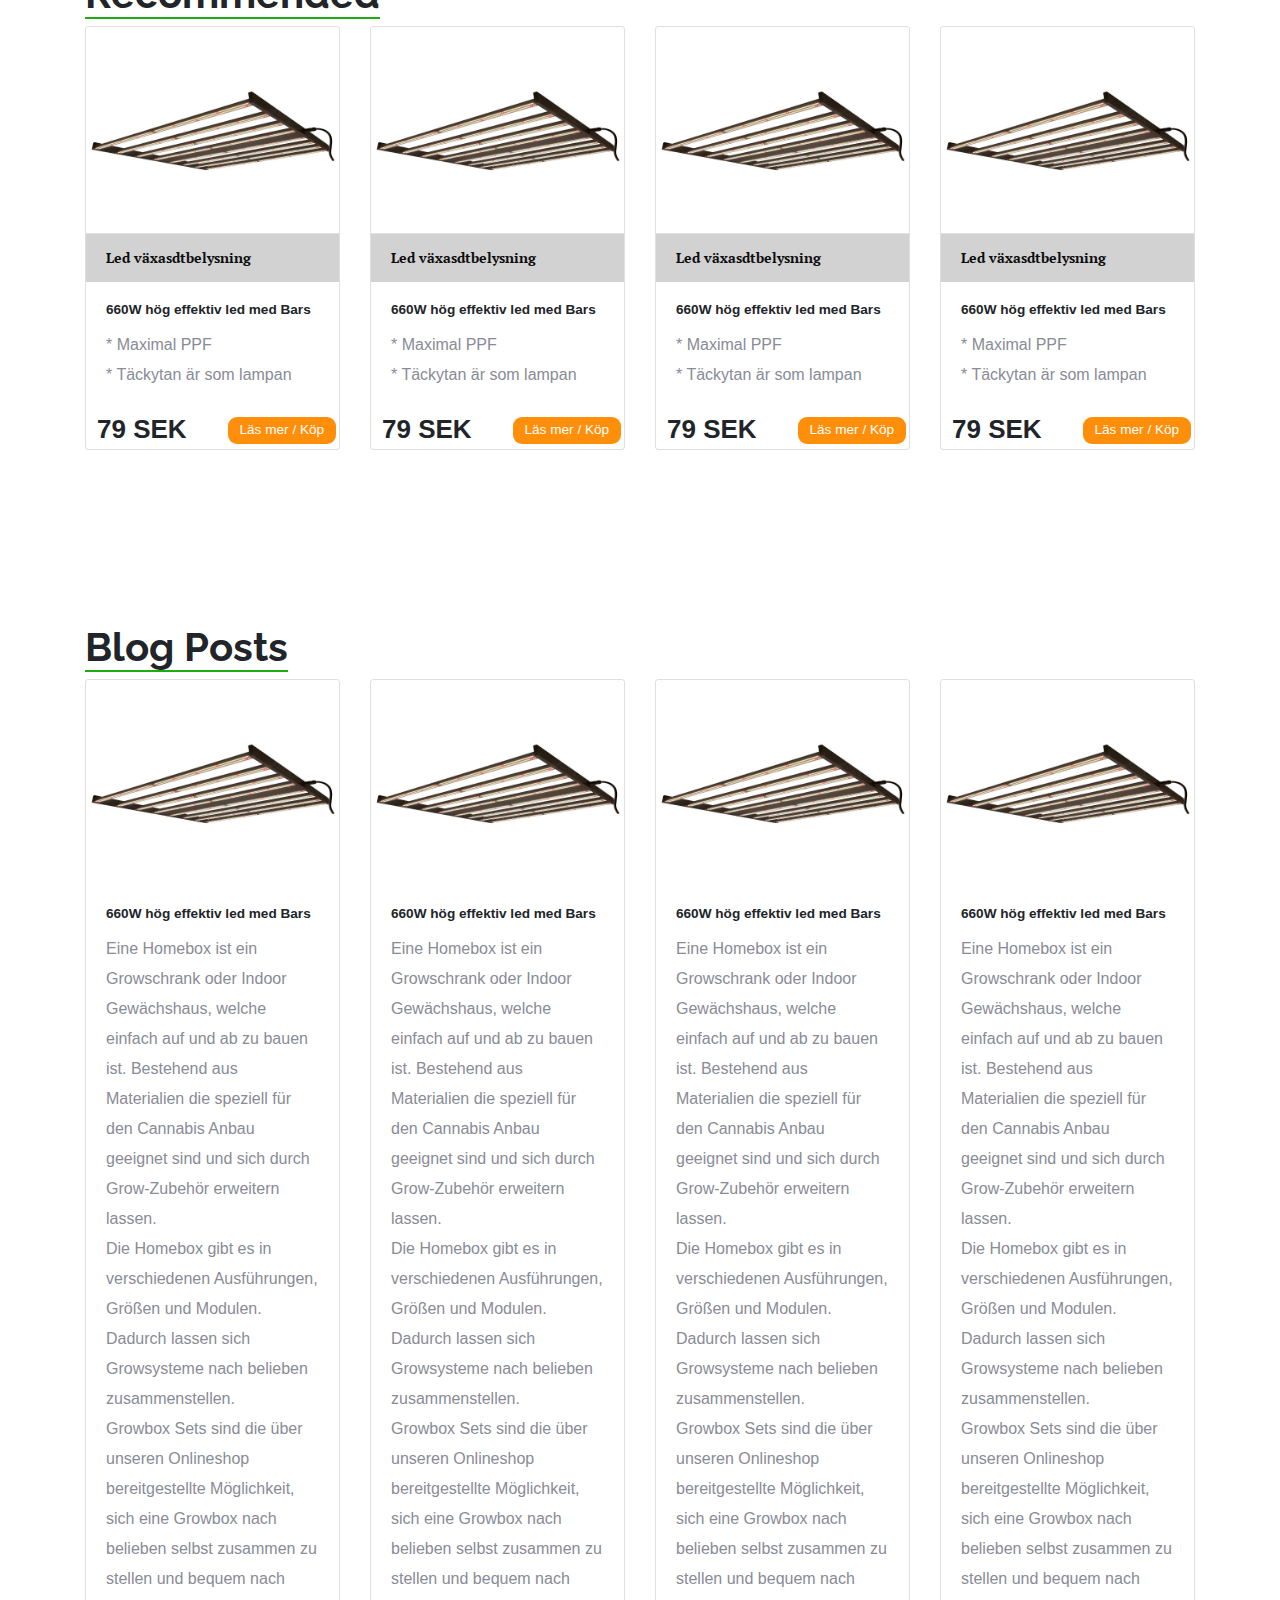
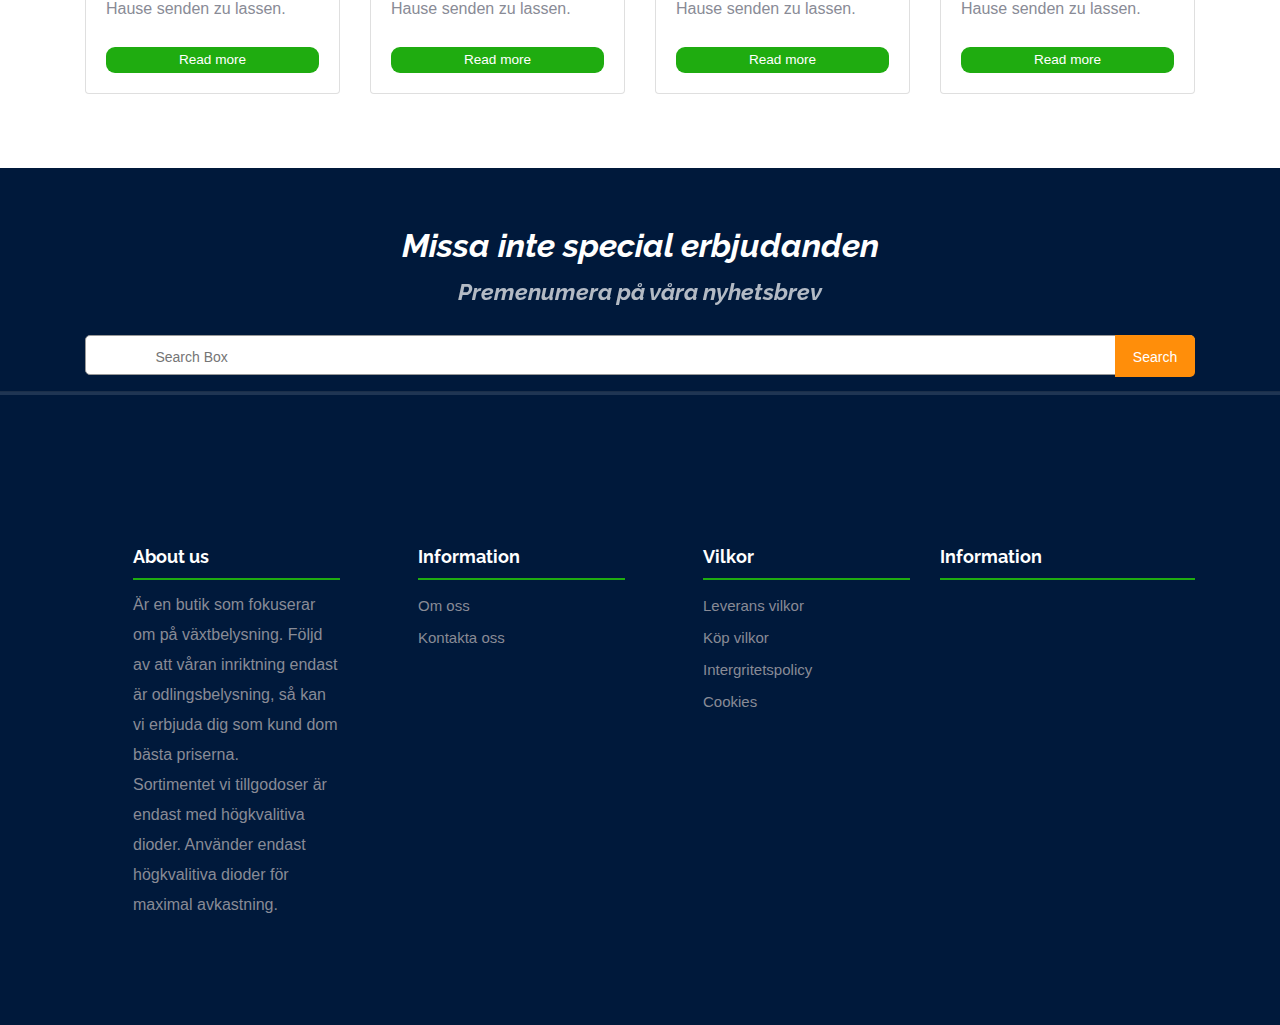
==== commit 8b829558: "Update index.html" ====
--- a/index.html
+++ b/index.html
@@ -210,8 +210,8 @@
     </div>
     <div class="container card-con">
       <h1><span class="heading">News</span></h1>
-      <div class="row row-cols-1 row-cols-lg-4 row-cols-md-3">
-        <div class="col mb-4">
+      <div class="row">
+        <div class="col-lg-3 col-md-4 col-sm-6 col-xs-6 col mb-4">
           <div class="card">
             <img src="./img/600.png" class="card-img-top" alt="..." />
             <div class="card-body">
@@ -228,7 +228,7 @@
             </div>
           </div>
         </div>
-        <div class="col mb-4">
+        <div class="col-lg-3 col-md-4 col-sm-6 col-xs-6 col mb-4">
           <div class="card">
             <img src="./img/600.png" class="card-img-top" alt="..." />
             <div class="card-body">
@@ -245,7 +245,7 @@
             </div>
           </div>
         </div>
-        <div class="col mb-4">
+        <div class="col-lg-3 col-md-4 col-sm-6 col-xs-6 col mb-4">
           <div class="card">
             <img src="./img/600.png" class="card-img-top" alt="..." />
             <div class="card-body">
@@ -262,7 +262,7 @@
             </div>
           </div>
         </div>
-        <div class="col mb-4">
+        <div class="col-lg-3 col-md-4 col-sm-6 col-xs-6 col mb-4">
           <div class="card">
             <img src="./img/600.png" class="card-img-top" alt="..." />
             <div class="card-body">
@@ -283,8 +283,8 @@
     </div>
     <div class="container card-con">
       <h1><span class="heading">Recommended</span></h1>
-      <div class="row row-cols-1 row-cols-lg-4 row-cols-md-3">
-        <div class="col mb-4">
+      <div class="row">
+        <div class="col-lg-3 col-md-4 col-sm-6 col-xs-6 col mb-4">
           <div class="card">
             <img
               src="./img/600.png"
@@ -310,7 +310,7 @@
             </div>
           </div>
         </div>
-        <div class="col mb-4">
+        <div class="col-lg-3 col-md-4 col-sm-6 col-xs-6 col mb-4">
           <div class="card">
             <img
               src="./img/600.png"
@@ -336,7 +336,7 @@
             </div>
           </div>
         </div>
-        <div class="col mb-4">
+        <div class="col-lg-3 col-md-4 col-sm-6 col-xs-6 col mb-4">
           <div class="card">
             <img
               src="./img/600.png"
@@ -362,7 +362,7 @@
             </div>
           </div>
         </div>
-        <div class="col mb-4">
+        <div class="col-lg-3 col-md-4 col-sm-6 col-xs-6 col mb-4">
           <div class="card">
             <img
               src="./img/600.png"
@@ -393,7 +393,7 @@
     <div class="container card-con bp-btm">
       <h1><span class="heading">Blog Posts</span></h1>
       <div class="row">
-        <div class="col-lg-3 col-md-4 col-sm-6 col-xs-6">
+        <div class="col-lg-3 col-md-4 col-sm-6 col-xs-6 col mb-4">
           <div class="card">
             <img
               src="./img/600.png"
@@ -421,7 +421,7 @@
             </div>
           </div>
         </div>
-        <div class="col-lg-3 col-md-4 col-sm-6 col-xs-6">
+        <div class="col-lg-3 col-md-4 col-sm-6 col-xs-6 col mb-4">
           <div class="card">
             <img
               src="./img/600.png"
@@ -448,7 +448,7 @@
             </div>
           </div>
         </div>
-        <div class="col-lg-3 col-md-4 col-sm-6 col-xs-6">
+        <div class="col-lg-3 col-md-4 col-sm-6 col-xs-6 col mb-4">
           <div class="card">
             <img
               src="./img/600.png"
